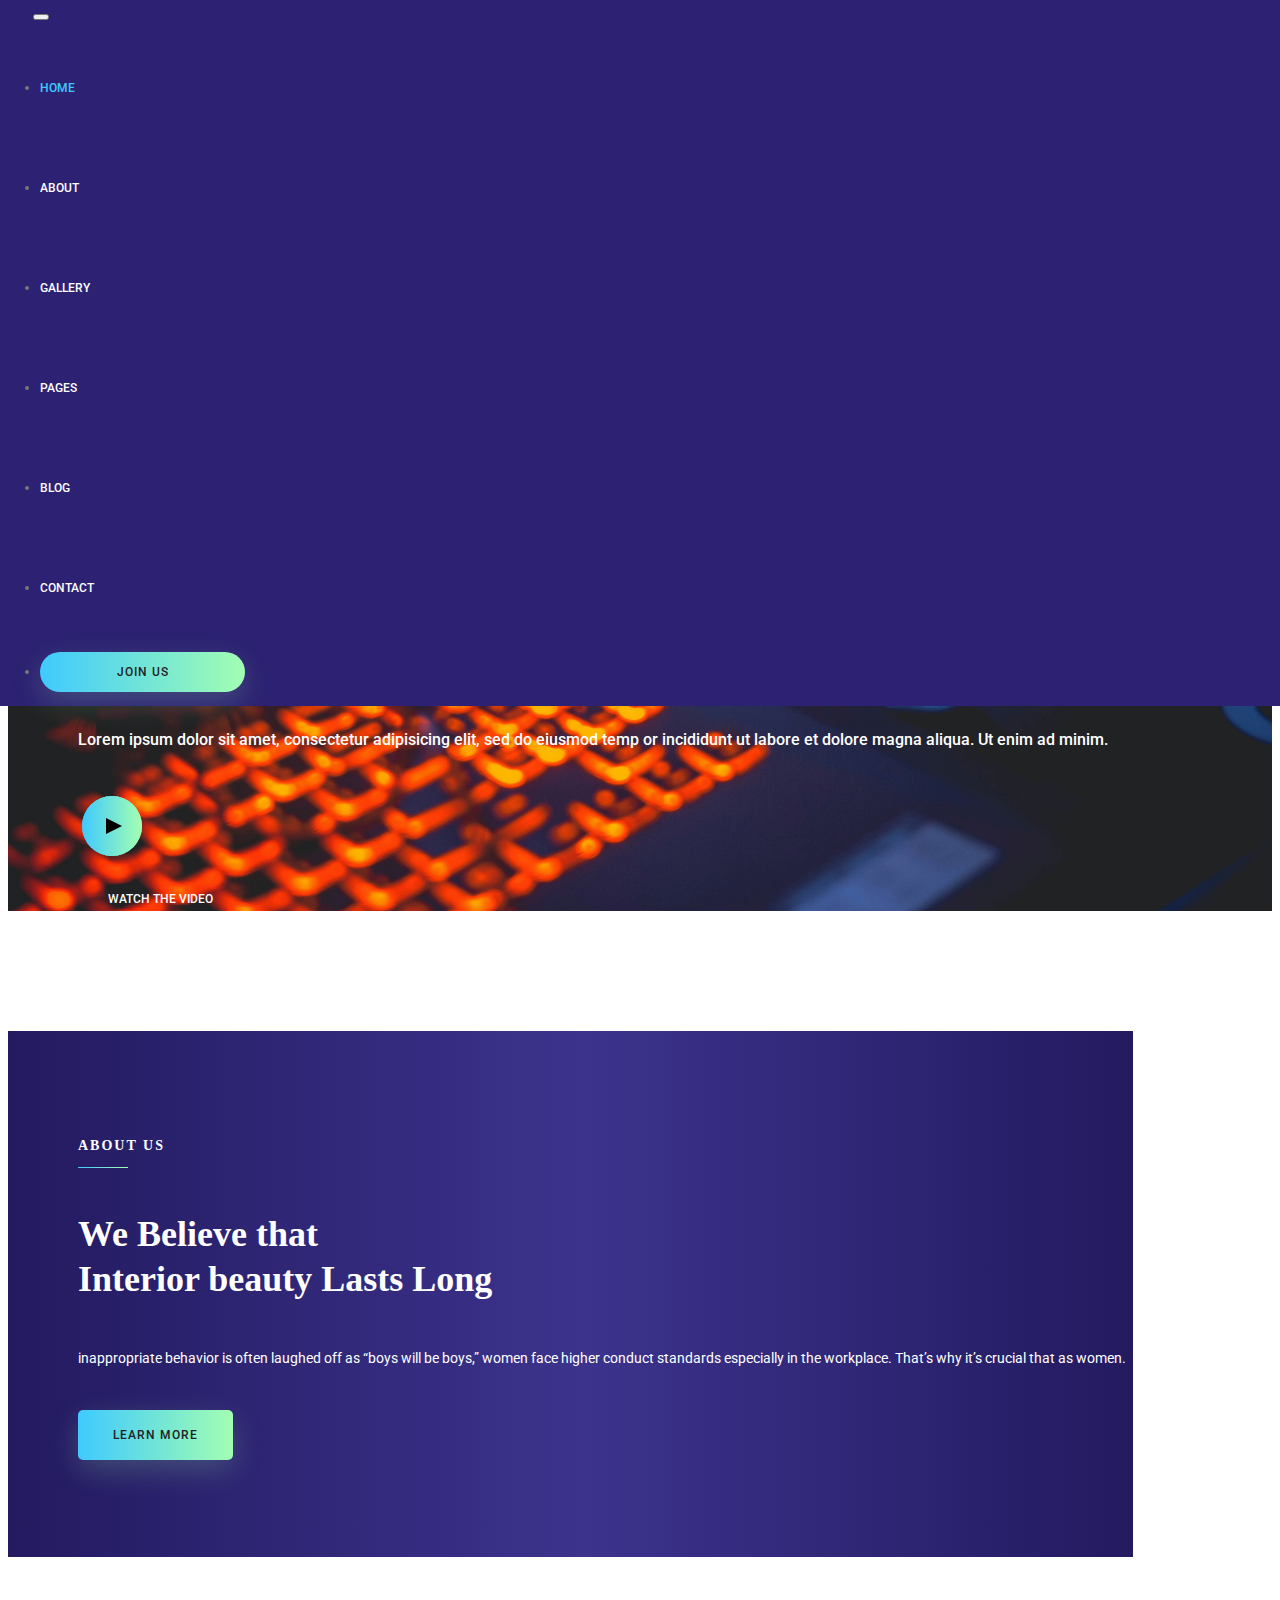
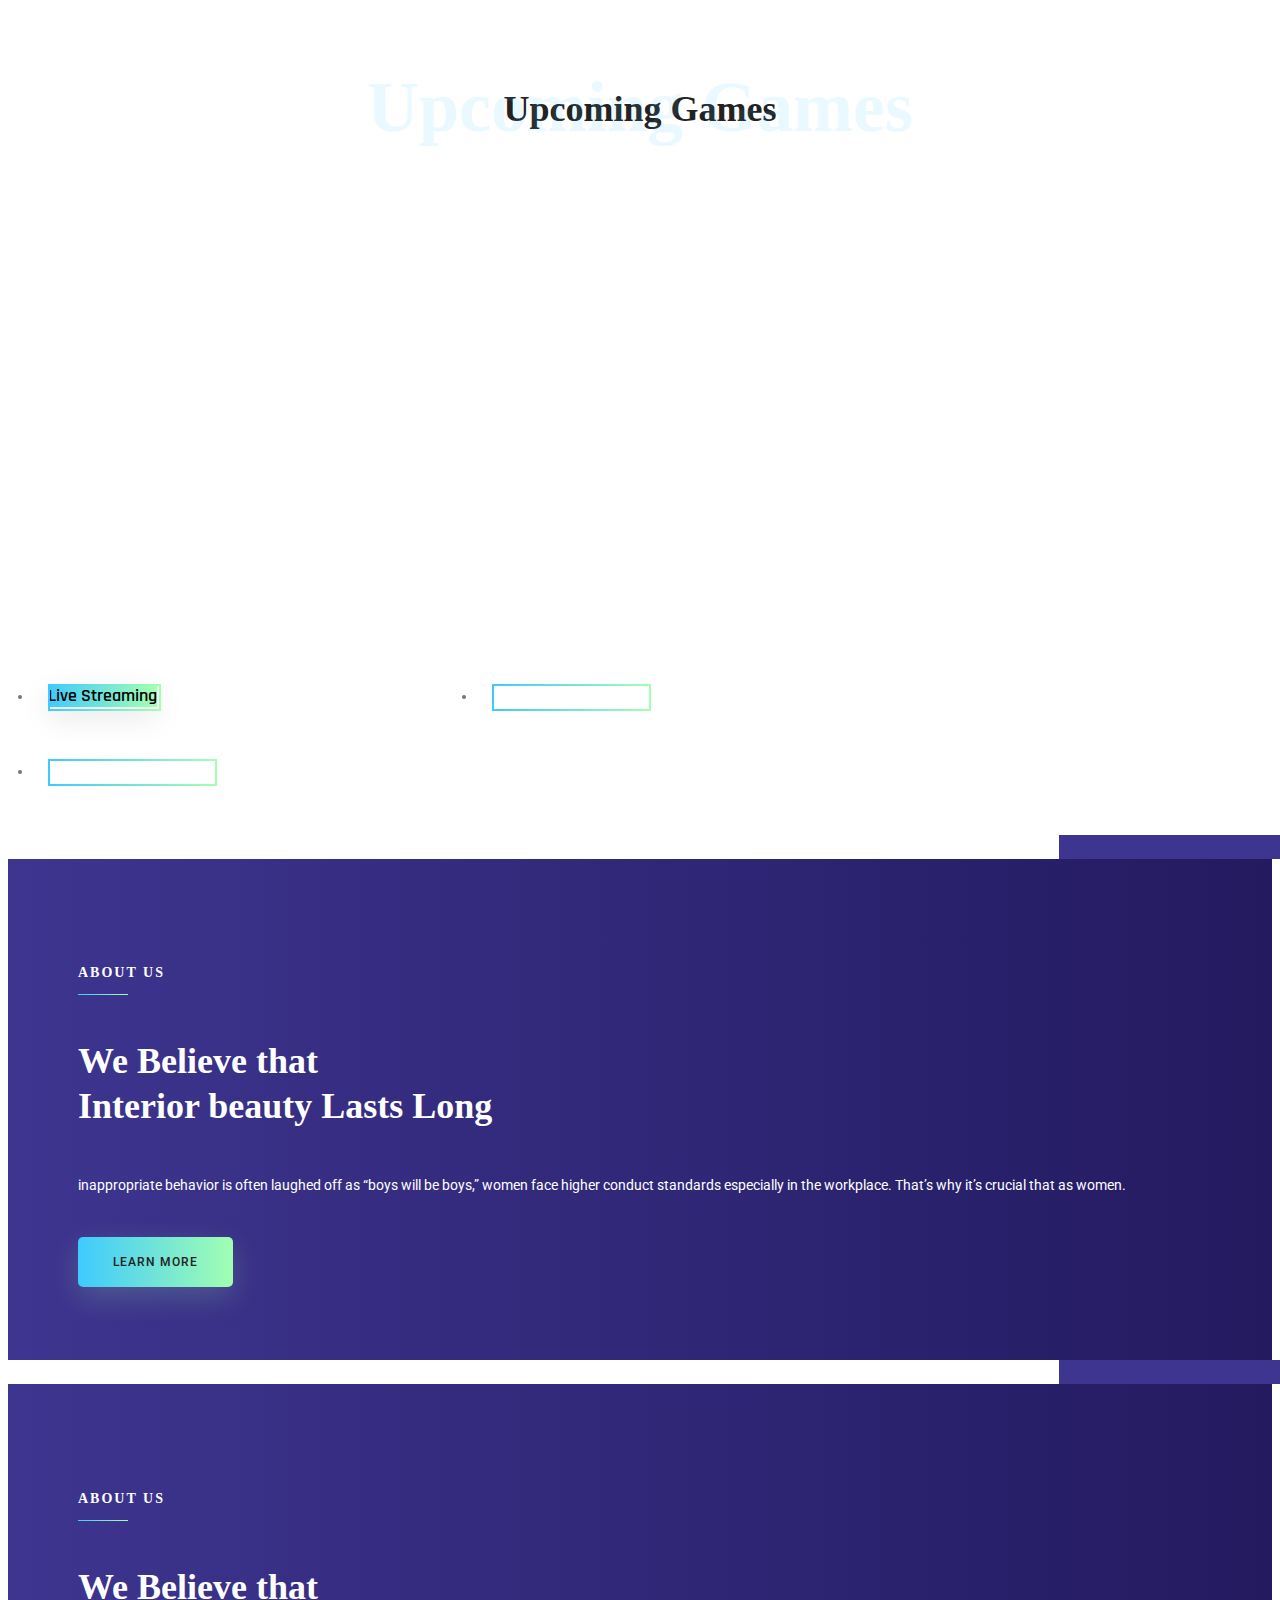
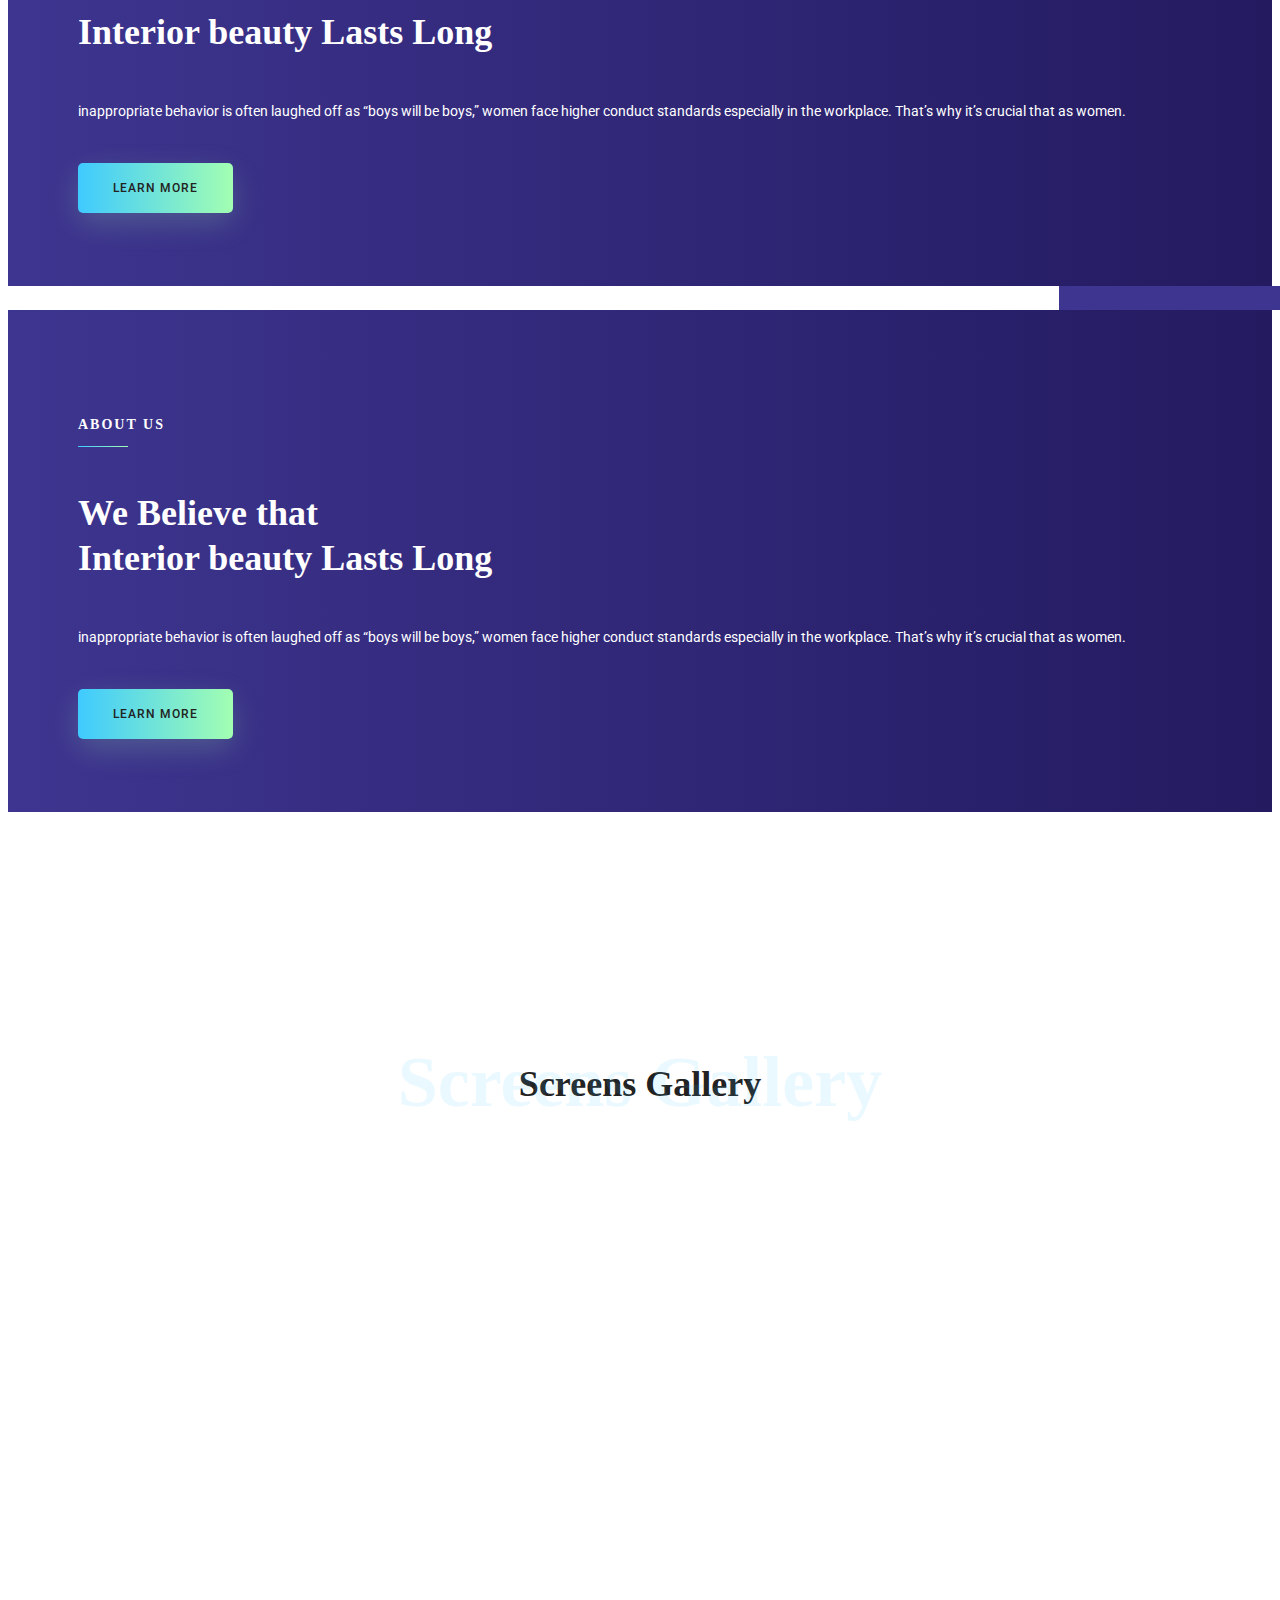
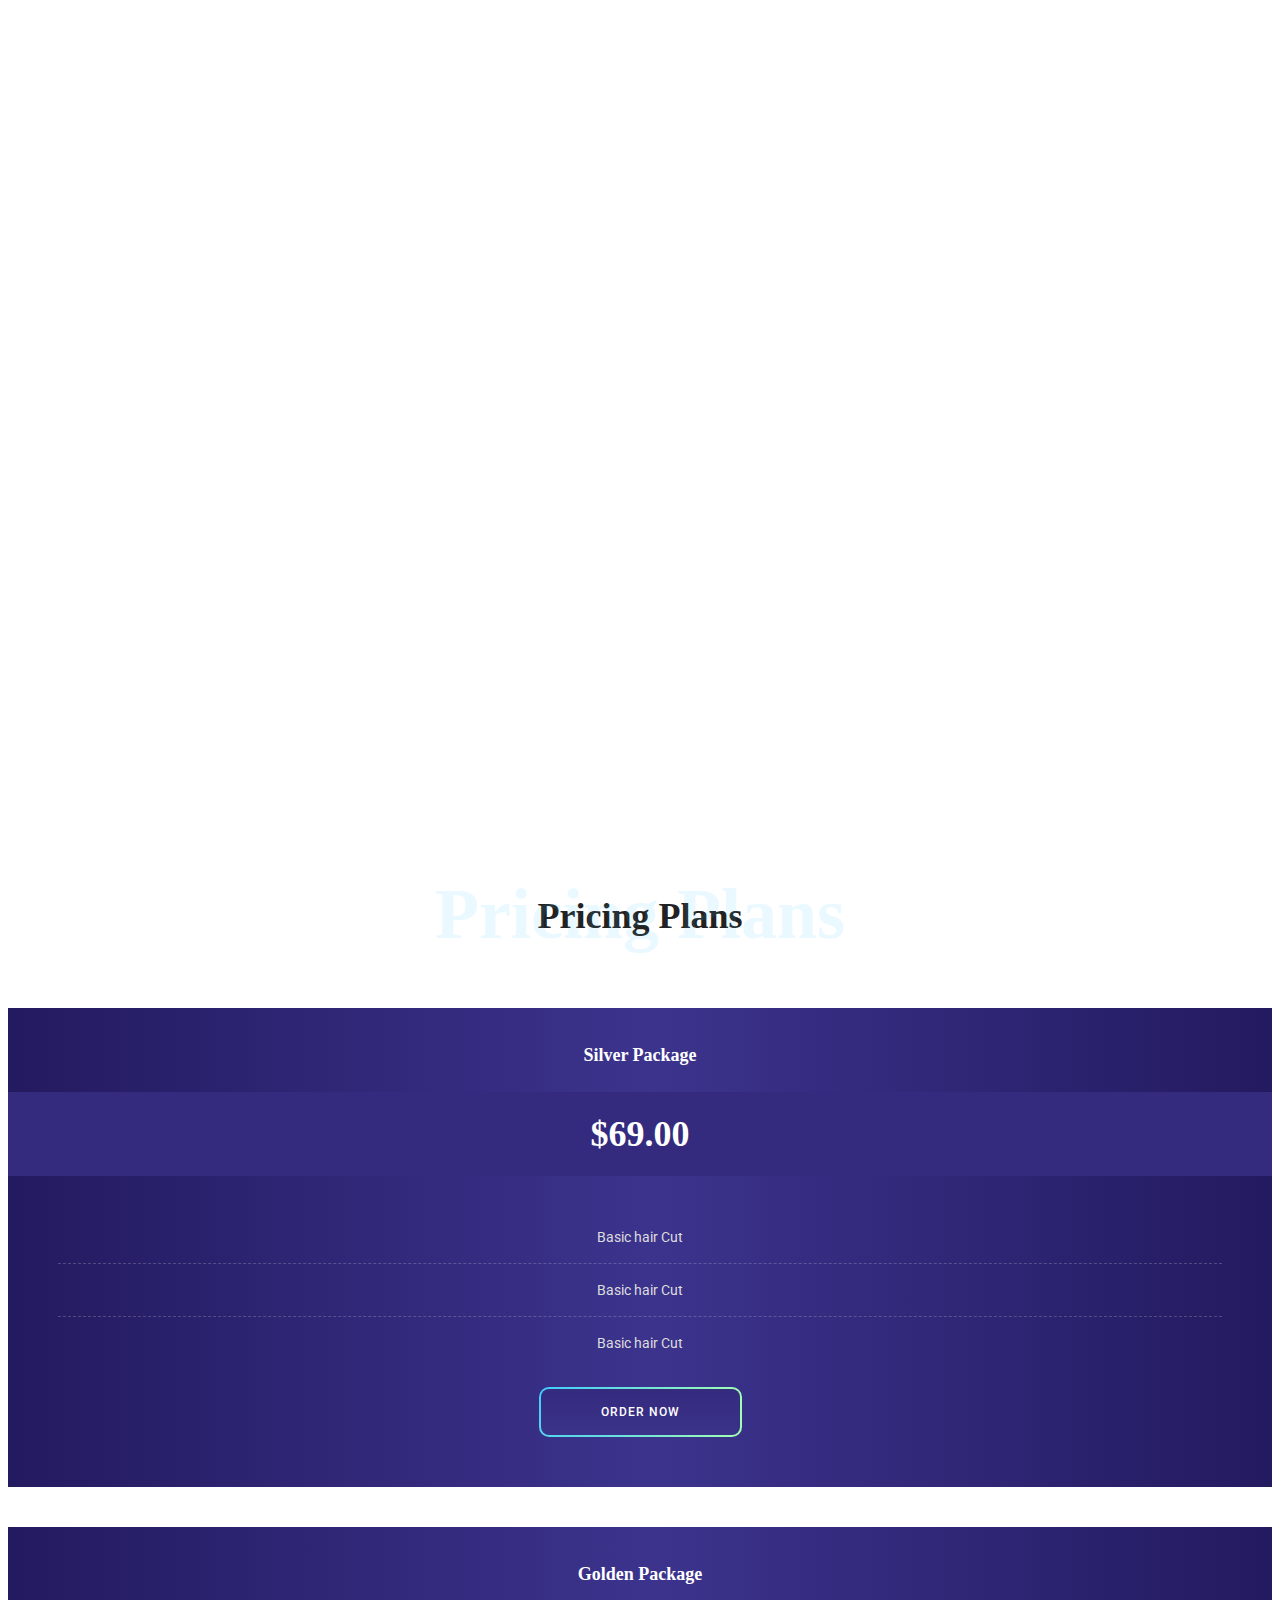
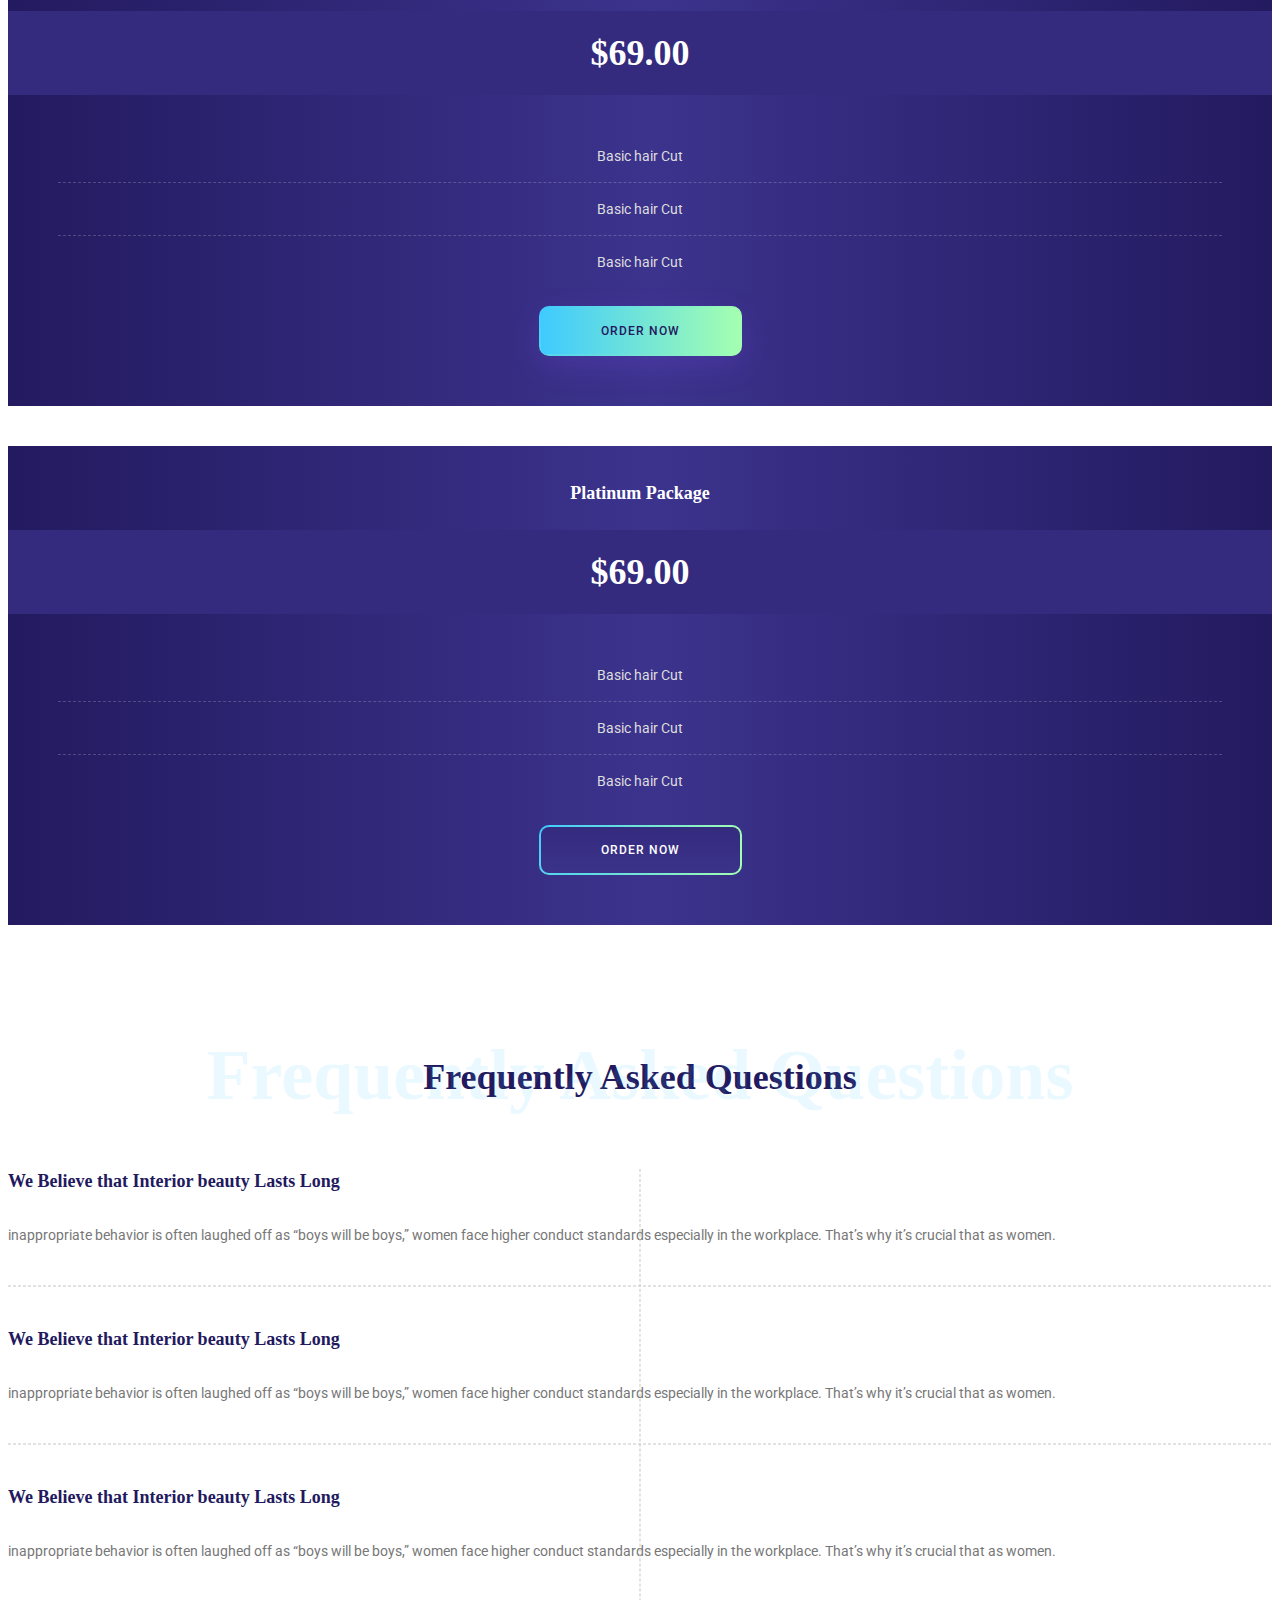
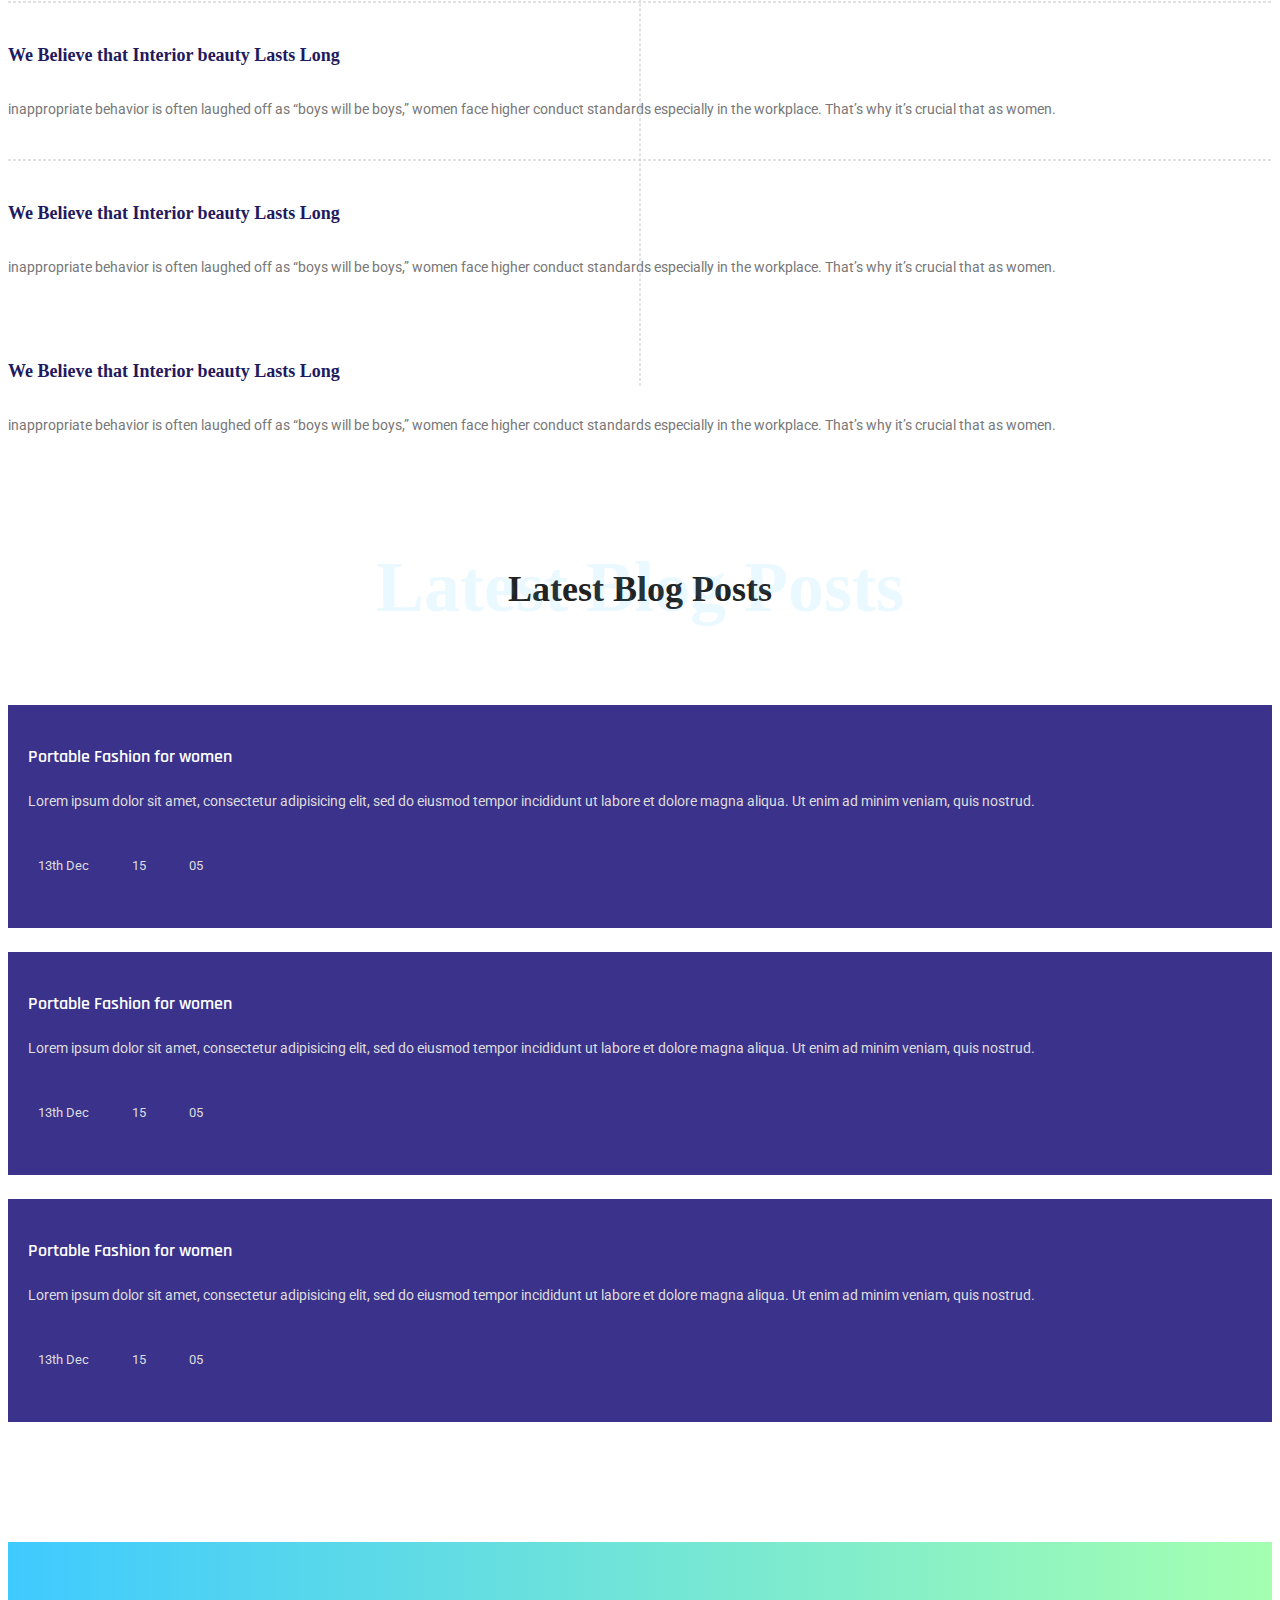
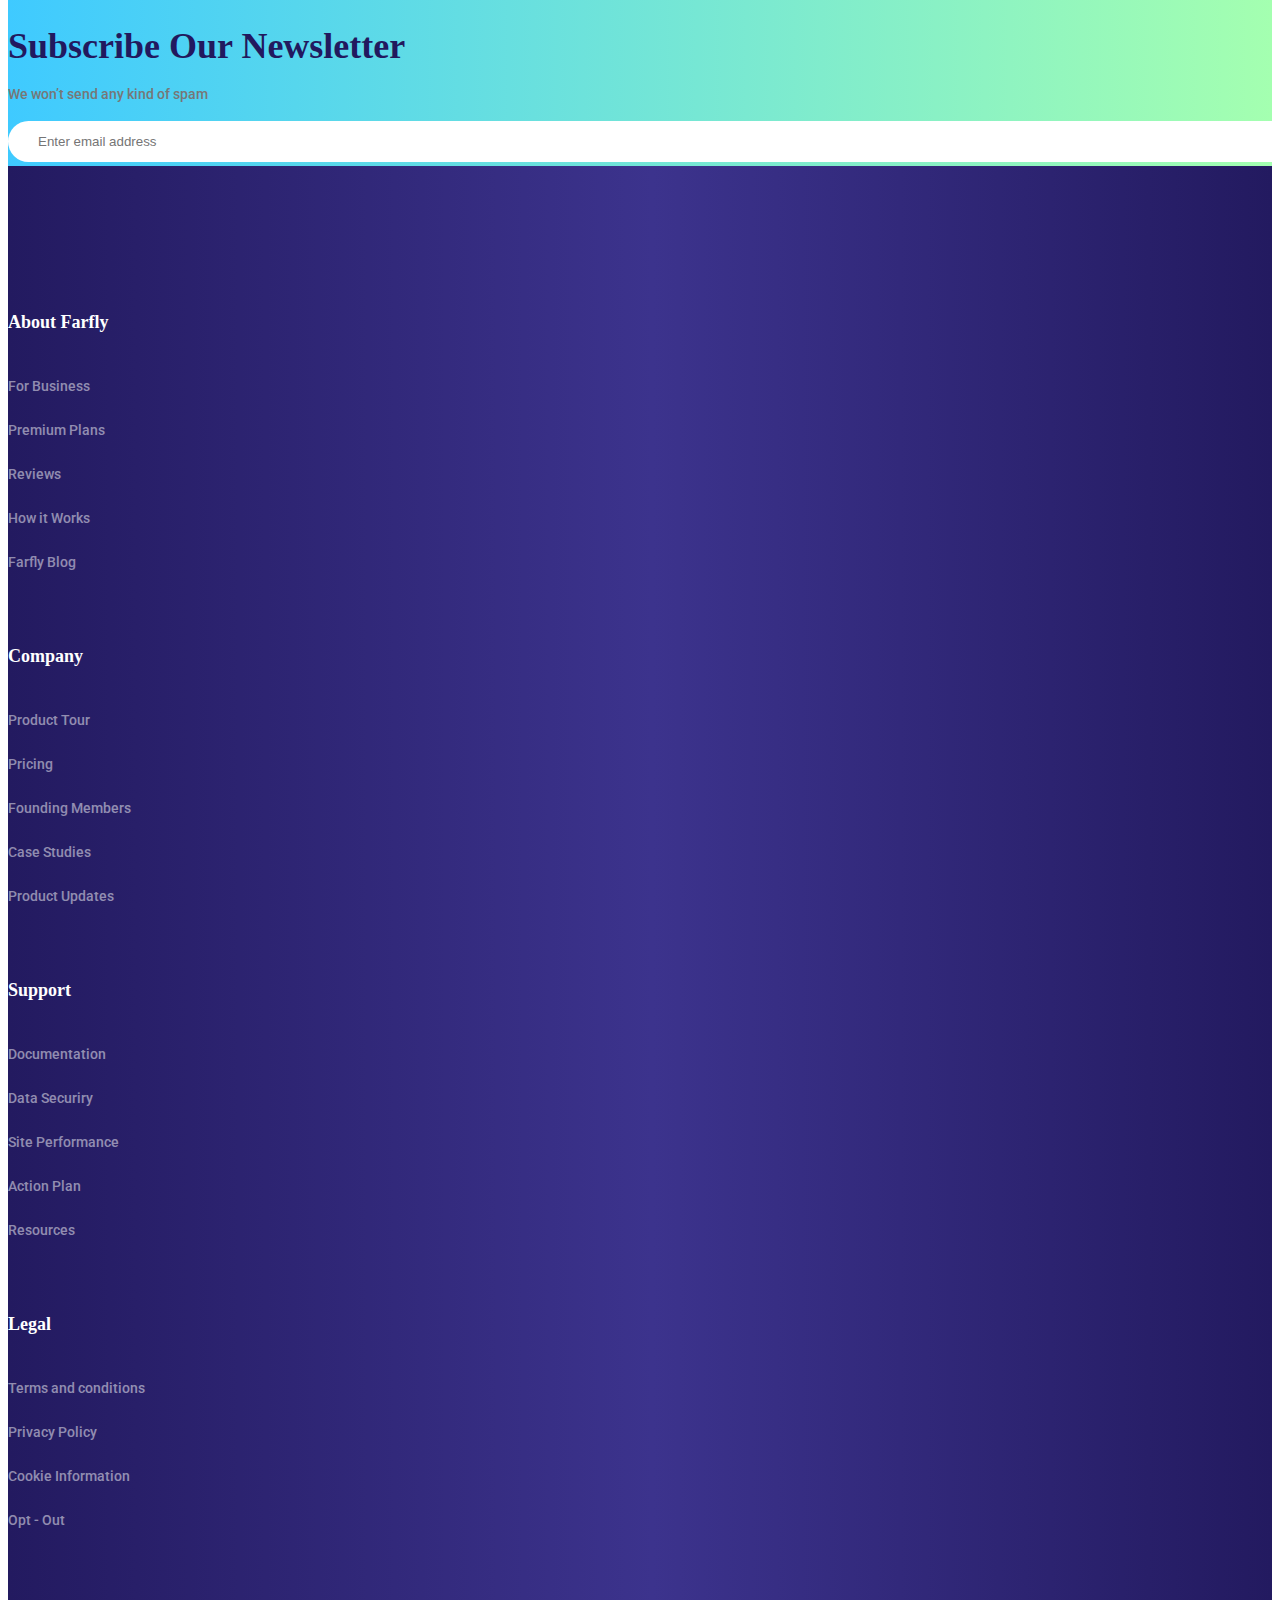
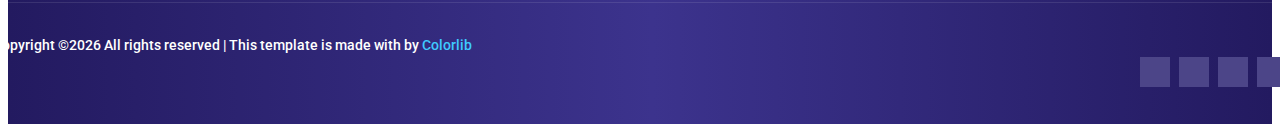
==== index.html @ 59297116 "Changes made" ====
<!doctype html>
<html lang="en">

<head>
	<!-- Required meta tags -->
	<meta charset="utf-8">
	<meta name="viewport" content="width=device-width, initial-scale=1, shrink-to-fit=no">
	<link rel="icon" href="img/favicon.png" type="image/png">
	<title>Comodo Games</title>
	<!-- Bootstrap CSS -->
	<link rel="stylesheet" href="css/bootstrap.css">
	<link rel="stylesheet" href="vendors/linericon/style.css">
	<link rel="stylesheet" href="css/font-awesome.min.css">
	<link rel="stylesheet" href="vendors/owl-carousel/owl.carousel.min.css">
	<link rel="stylesheet" href="css/magnific-popup.css">
	<link rel="stylesheet" href="vendors/nice-select/css/nice-select.css">
	<link rel="stylesheet" href="vendors/animate-css/animate.css">
	<link rel="stylesheet" href="vendors/flaticon/flaticon.css">
	<!-- main css -->
	<link rel="stylesheet" href="css/style.css">
</head>

<body>

	<!--================Header Menu Area =================-->
	<header class="header_area">
		<div class="main_menu">
			<nav class="navbar navbar-expand-lg navbar-light">
				<div class="container">
					<!-- Brand and toggle get grouped for better mobile display -->
					<a class="navbar-brand logo_h" href="index.html"><img src="img/logo.png" alt=""></a>
					<button class="navbar-toggler" type="button" data-toggle="collapse" data-target="#navbarSupportedContent"
					 aria-controls="navbarSupportedContent" aria-expanded="false" aria-label="Toggle navigation">
						<span class="icon-bar"></span>
						<span class="icon-bar"></span>
						<span class="icon-bar"></span>
					</button>
					<!-- Collect the nav links, forms, and other content for toggling -->
					<div class="collapse navbar-collapse offset" id="navbarSupportedContent">
						<ul class="nav navbar-nav menu_nav justify-content-center">
							<li class="nav-item active"><a class="nav-link" href="index.html">Home</a></li>
							<li class="nav-item"><a class="nav-link" href="about-us.html">About</a></li>
							<li class="nav-item"><a class="nav-link" href="gallery.html">Gallery</a>
							<li class="nav-item submenu dropdown">
								<a href="#" class="nav-link dropdown-toggle" data-toggle="dropdown" role="button" aria-haspopup="true"
								 aria-expanded="false">Pages</a>
								<ul class="dropdown-menu">
									<li class="nav-item"><a class="nav-link" href="price.html">Pricing</a>
									<li class="nav-item"><a class="nav-link" href="games.html">Games</a>
									<li class="nav-item"><a class="nav-link" href="elements.html">Elements</a>
								</ul>
							</li>
							<li class="nav-item submenu dropdown">
								<a href="#" class="nav-link dropdown-toggle" data-toggle="dropdown" role="button" aria-haspopup="true"
								 aria-expanded="false">Blog</a>
								<ul class="dropdown-menu">
									<li class="nav-item"><a class="nav-link" href="blog.html">Blog</a></li>
									<li class="nav-item"><a class="nav-link" href="single-blog.html">Blog Details</a></li>
								</ul>
							</li>
							<li class="nav-item"><a class="nav-link" href="contact.html">Contact</a></li>
						</ul>
						<ul class="nav navbar-nav navbar-right">
							<li class="nav-item"><a href="#" class="primary_btn">join us</a></li>
						</ul>
					</div>
				</div>
			</nav>
		</div>
	</header>
	<!--================Header Menu Area =================-->

	<!--================Home Banner Area =================-->
	<section class="home_banner_area">
		<div class="banner_inner">
			<div class="container">
				<div class="row">
					<div class="col-lg-6">
						<div class="home_left_img">
							<img class="img-fluid" src="img/banner/home-left.png" alt="">
						</div>
					</div>
					<div class="col-lg-6">
						<div class="banner_content">
							<h2>
								Ready to Accept a challenge ? <br>
								Gather your mates and beat your rivals <br>
								Ba kalikam
							</h2>
							<p>
								Lorem ipsum dolor sit amet, consectetur adipisicing elit, sed do eiusmod temp or incididunt ut labore et dolore
								magna aliqua. Ut enim ad minim.
							</p>
							<div class="d-flex align-items-center">
								<a id="play-home-video" class="video-play-button" href="https://www.youtube.com/watch?v=vParh5wE-tM">
									<span></span>
								</a>
								<div class="watch_video text-uppercase">
									watch the video
								</div>
							</div>
						</div>
					</div>
				</div>
			</div>
		</div>
	</section>
	<!--================End Home Banner Area =================-->

	<!--================Start About Us Area =================-->
	<section class="about_us_area section_gap_top">
		<div class="container">
			<div class="row about_content align-items-center">
				<div class="col-lg-6">
					<div class="section_content">
						<h6>About Us</h6>
						<h1>We Believe that <br>Interior beauty Lasts Long</h1>
						<p>inappropriate behavior is often laughed off as “boys will be boys,” women face higher conduct standards
							especially in the workplace. That’s why it’s crucial that as women.</p>
						<a class="primary_btn" href="#">Learn More</a>
					</div>
				</div>
				<div class="col-lg-6">
					<div class="about_us_image_box justify-content-center">
						<img class="img-fluid w-100" src="img/about_img.png" alt="">
					</div>
				</div>
			</div>
		</div>
	</section>
	<!--================End About Us Area =================-->

	<!--================First Upcoming Games Area =================-->
	<section class="upcoming_games_area">
		<div class="container">
			<div class="row">
				<div class="col-lg-12">
					<div class="main_title">
						<h2>Upcoming Games</h2>
						<h1>Upcoming Games</h1>
					</div>
				</div>
			</div>
			<div class="row text-center">
				<div class="col-lg-3 col-md-6 col-sm-6">
					<div class="new_games_item">
						<img src="img/b_map1.png" alt="">
						<div class="upcoming_title">
							<h3><a href="games.html">Best Ps4 Games</a></h3>
						</div>
					</div>
				</div>
				<div class="col-lg-3 col-md-6 col-sm-6">
					<div class="new_games_item">
						<img src="img/b_map2.png" alt="">
						<div class="upcoming_title">
							<h3><a href="games.html">World Dart 2019</a></h3>
						</div>
					</div>
				</div>
				<div class="col-lg-3 col-md-6 col-sm-6">
					<div class="new_games_item">
						<img src="img/b_map3.png" alt="">
						<div class="upcoming_title">
							<h3><a href="games.html">New XBox Games</a></h3>
						</div>
					</div>
				</div>
				<div class="col-lg-3 col-md-6 col-sm-6">
					<div class="new_games_item">
						<img src="img/b_map4.png" alt="">
						<div class="upcoming_title">
							<h3><a href="games.html">Amarican Football</a></h3>
						</div>
					</div>
				</div>
			</div>
		</div>
	</section>
	<!--================End Upcoming Games Area =================-->

	<!--================Start Recent Update Area =================-->
	<section class="recent_update_area section_gap">
		<div class="container">
			<div class="recent_update_inner">
				<ul class="nav nav-tabs" id="myTab" role="tablist">
					<li class="nav-item">
						<a class="nav-link active" id="home-tab" data-toggle="tab" href="#home" role="tab" aria-controls="home" aria-selected="true">
							Live Streaming
						</a>
					</li>
					<li class="nav-item">
						<a class="nav-link" id="profile-tab" data-toggle="tab" href="#profile" role="tab" aria-controls="profile"
						 aria-selected="false">
							Upcoming Challanges
						</a>
					</li>
					<li class="nav-item">
						<a class="nav-link" id="contact-tab" data-toggle="tab" href="#contact" role="tab" aria-controls="contact"
						 aria-selected="false">
							Recent Famous Games
						</a>
					</li>
				</ul>
				<div class="tab-content" id="myTabContent">
					<div class="tab-pane fade" id="home" role="tabpanel" aria-labelledby="home-tab">
						<div class="row recent_update_text">
							<div class="col-lg-6">
								<div class="chart_img">
									<img class="img-fluid" src="img/recent_up.png" alt="">
								</div>
							</div>
							<div class="col-lg-6">
								<div class="section_content">
									<h6>About Us</h6>
									<h1>We Believe that <br>Interior beauty Lasts Long</h1>
									<p>inappropriate behavior is often laughed off as “boys will be boys,” women face higher conduct standards
										especially in the workplace. That’s why it’s crucial that as women.</p>
									<a class="primary_btn" href="#">Learn More</a>
								</div>
							</div>
						</div>
					</div>
					<div class="tab-pane fade" id="profile" role="tabpanel" aria-labelledby="profile-tab">
						<div class="row recent_update_text">
							<div class="col-lg-6">
								<div class="chart_img">
									<img class="img-fluid" src="img/recent_up.png" alt="">
								</div>
							</div>
							<div class="col-lg-6">
								<div class="section_content">
									<h6>About Us</h6>
									<h1>We Believe that <br>Interior beauty Lasts Long</h1>
									<p>inappropriate behavior is often laughed off as “boys will be boys,” women face higher conduct standards
										especially in the workplace. That’s why it’s crucial that as women.</p>
									<a class="primary_btn" href="#">Learn More</a>
								</div>
							</div>
						</div>
					</div>
					<div class="tab-pane fade show active" id="contact" role="tabpanel" aria-labelledby="contact-tab">
						<div class="row recent_update_text">
							<div class="col-lg-6">
								<div class="chart_img">
									<img class="img-fluid" src="img/recent_up.png" alt="">
								</div>
							</div>
							<div class="col-lg-6">
								<div class="section_content">
									<h6>About Us</h6>
									<h1>We Believe that <br>Interior beauty Lasts Long</h1>
									<p>inappropriate behavior is often laughed off as “boys will be boys,” women face higher conduct standards
										especially in the workplace. That’s why it’s crucial that as women.</p>
									<a class="primary_btn" href="#">Learn More</a>
								</div>
							</div>
						</div>
					</div>
				</div>
			</div>
		</div>
	</section>
	<!--================End Recent Update Area =================-->


	<!--================ Start Gallery Area =================-->
	<section class="gallery_area">
		<div class="container">
			<div class="row">
				<div class="col-lg-12">
					<div class="main_title">
						<h2>Screens Gallery</h2>
						<h1>Screens Gallery</h1>
					</div>
				</div>
			</div>
			<div class="row">
				<div class="col-lg-8">
					<div class="row">
						<div class="col-lg-6 col-md-6 col-sm-6">
							<div class="single-gallery">
								<div class="overlay"></div>
								<img class="img-fluid w-100" src="img/gallery_img1.png" alt="">
								<div class="content">
									<a class="pop-up-image" href="img/gallery_img1.png">
										<i class="lnr lnr-eye"></i>
									</a>
								</div>
							</div>
						</div>
						<div class="col-lg-6 col-md-6 col-sm-6">
							<div class="single-gallery">
								<div class="overlay"></div>
								<img class="img-fluid w-100" src="img/gallery_img2.png" alt="">
								<div class="content">
									<a class="pop-up-image" href="img/gallery_img2.png">
										<i class="lnr lnr-eye"></i>
									</a>
								</div>
							</div>
						</div>
						<div class="col-lg-12">
							<div class="single-gallery">
								<div class="overlay"></div>
								<img class="img-fluid w-100" src="img/gallery_img3.png" alt="">
								<div class="content">
									<a class="pop-up-image" href="img/gallery_img3.png">
										<i class="lnr lnr-eye"></i>
									</a>
								</div>
							</div>
						</div>
					</div>
				</div>
				<div class="col-lg-4 hidden-md hidden-sm">
					<div class="single-gallery">
						<div class="overlay"></div>
						<img class="img-fluid w-100" src="img/gallery_img4.png" alt="">
						<div class="content">
							<a class="pop-up-image" href="img/gallery_img4.png">
								<i class="lnr lnr-eye"></i>
							</a>
						</div>
					</div>
				</div>
			</div>
		</div>
	</section>
	<!--================ End Gallery Area =================-->


	<!--========== Start Testimonials Area ==================-->
	<section class="testimonials_area section_gap">
		<div class="container">
			<div class="testi_slider owl-carousel">
				<div class="testi_item">
					<img src="img/quote.png" alt="">
					<h4>Fanny Spencer</h4>
					<ul class="list">
						<li><a href="#"><i class="fa fa-star"></i></a></li>
						<li><a href="#"><i class="fa fa-star"></i></a></li>
						<li><a href="#"><i class="fa fa-star"></i></a></li>
						<li><a href="#"><i class="fa fa-star"></i></a></li>
						<li><a href="#"><i class="fa fa-star"></i></a></li>
					</ul>
					<div class="wow fadeIn" data-wow-duration="1s">
						<p>
							As conscious traveling Paup ers we must always be oncerned about our dear Mother Earth. If you think about it,
							you travel
							across her face <br> and She is the host to your journey.
						</p>
					</div>
				</div>
				<div class="testi_item">
					<img src="img/quote.png" alt="">
					<h4>Fanny Spencer</h4>
					<ul class="list">
						<li><a href="#"><i class="fa fa-star"></i></a></li>
						<li><a href="#"><i class="fa fa-star"></i></a></li>
						<li><a href="#"><i class="fa fa-star"></i></a></li>
						<li><a href="#"><i class="fa fa-star"></i></a></li>
						<li><a href="#"><i class="fa fa-star"></i></a></li>
					</ul>
					<div class="wow fadeIn" data-wow-duration="1s">
						<p>
							As conscious traveling Paup ers we must always be oncerned about our dear Mother Earth. If you think about it,
							you travel
							across her face <br> and She is the host to your journey.
						</p>
					</div>
				</div>
				<div class="testi_item">
					<img src="img/quote.png" alt="">
					<h4>Fanny Spencer</h4>
					<ul class="list">
						<li><a href="#"><i class="fa fa-star"></i></a></li>
						<li><a href="#"><i class="fa fa-star"></i></a></li>
						<li><a href="#"><i class="fa fa-star"></i></a></li>
						<li><a href="#"><i class="fa fa-star"></i></a></li>
						<li><a href="#"><i class="fa fa-star"></i></a></li>
					</ul>
					<div class="wow fadeIn" data-wow-duration="1s">
						<p>
							As conscious traveling Paup ers we must always be oncerned about our dear Mother Earth. If you think about it,
							you travel
							across her face <br> and She is the host to your journey.
						</p>
					</div>
				</div>
			</div>
		</div>
	</section>
	<!--================ End Testimonials Area ================-->


	<!--================ Start Pricing Plans Area ================-->
	<section class="pricing_area section_gap">
		<div class="container">
			<div class="row">
				<div class="col-lg-12">
					<div class="main_title">
						<h2>Pricing Plans</h2>
						<h1>Pricing Plans</h1>
					</div>
				</div>
			</div>
			<div class="row">
				<div class="col-lg-4 col-md-6">
					<div class="pricing_item">
						<h3 class="p_title">Silver Package</h3>
						<h1 class="p_price">$69.00</h1>
						<div class="p_list">
							<ul>
								<li>Basic hair Cut</li>
								<li>Basic hair Cut</li>
								<li>Basic hair Cut</li>
							</ul>
						</div>
						<div class="p_btn">
							<a class="gradient_btn" href="#"><span>Order Now</span></a>
						</div>
					</div>
				</div>
				<div class="col-lg-4 col-md-6">
					<div class="pricing_item active">
						<h3 class="p_title">Golden Package</h3>
						<h1 class="p_price">$69.00</h1>
						<div class="p_list">
							<ul>
								<li>Basic hair Cut</li>
								<li>Basic hair Cut</li>
								<li>Basic hair Cut</li>
							</ul>
						</div>
						<div class="p_btn">
							<a class="gradient_btn" href="#"><span>Order Now</span></a>
						</div>
					</div>
				</div>
				<div class="col-lg-4 hidden-md">
					<div class="pricing_item">
						<h3 class="p_title">Platinum Package</h3>
						<h1 class="p_price">$69.00</h1>
						<div class="p_list">
							<ul>
								<li>Basic hair Cut</li>
								<li>Basic hair Cut</li>
								<li>Basic hair Cut</li>
							</ul>
						</div>
						<div class="p_btn">
							<a class="gradient_btn" href="#"><span>Order Now</span></a>
						</div>
					</div>
				</div>
			</div>
		</div>
	</section>
	<!--================ End Pricing Plans Area ================-->


	<!--================ Start Frequently Asked Questions Area ================-->
	<section class="frequently_area">
		<div class="container">
			<div class="row">
				<div class="col-lg-12">
					<div class="main_title">
						<h2>Frequently Asked Questions</h2>
						<h1>Frequently Asked Questions</h1>
					</div>
				</div>
			</div>
			<div class="row frequent_inner">
				<div class="col-lg-5 col-md-5">
					<div class="frequent_item">
						<h3>We Believe that Interior beauty Lasts Long</h3>
						<p>inappropriate behavior is often laughed off as “boys will be boys,” women face higher conduct standards
							especially in the workplace. That’s why it’s crucial that as women.</p>
					</div>
				</div>
				<div class="offset-lg-2 col-lg-5 offset-md-2 col-md-5">
					<div class="frequent_item">
						<h3>We Believe that Interior beauty Lasts Long</h3>
						<p>inappropriate behavior is often laughed off as “boys will be boys,” women face higher conduct standards
							especially in the workplace. That’s why it’s crucial that as women.</p>
					</div>
				</div>
				<div class="col-lg-5 col-md-5">
					<div class="frequent_item">
						<h3>We Believe that Interior beauty Lasts Long</h3>
						<p>inappropriate behavior is often laughed off as “boys will be boys,” women face higher conduct standards
							especially in the workplace. That’s why it’s crucial that as women.</p>
					</div>
				</div>
				<div class="offset-lg-2 col-lg-5 offset-md-2 col-md-5">
					<div class="frequent_item">
						<h3>We Believe that Interior beauty Lasts Long</h3>
						<p>inappropriate behavior is often laughed off as “boys will be boys,” women face higher conduct standards
							especially in the workplace. That’s why it’s crucial that as women.</p>
					</div>
				</div>
				<div class="col-lg-5 col-md-5">
					<div class="frequent_item last-child">
						<h3>We Believe that Interior beauty Lasts Long</h3>
						<p>inappropriate behavior is often laughed off as “boys will be boys,” women face higher conduct standards
							especially in the workplace. That’s why it’s crucial that as women.</p>
					</div>
				</div>
				<div class="offset-lg-2 col-lg-5 offset-md-2 col-md-5">
					<div class="frequent_item last-child">
						<h3>We Believe that Interior beauty Lasts Long</h3>
						<p>inappropriate behavior is often laughed off as “boys will be boys,” women face higher conduct standards
							especially in the workplace. That’s why it’s crucial that as women.</p>
					</div>
				</div>
			</div>
		</div>
	</section>
	<!--================ End Frequently Asked Questions Area ================-->

	<!--================ Start Blog Area ================-->
	<section class="blog_area">
		<div class="container">
			<div class="row">
				<div class="col-lg-12">
					<div class="main_title">
						<h2>Latest Blog Posts</h2>
						<h1>Latest Blog Posts</h1>
					</div>
				</div>
			</div>
			<div class="row">
				<div class="col-lg-4 col-md-6">
					<div class="blog_items">
						<div class="blog_img_box">
							<img class="img-fluid" src="img/blog_img1.png" alt="">
						</div>
						<div class="blog_content">
							<a class="title" href="blog.html">Portable Fashion for women</a>
							<p>Lorem ipsum dolor sit amet, consectetur adipisicing elit, sed do eiusmod tempor incididunt ut labore et
								dolore magna aliqua. Ut enim ad minim veniam, quis nostrud.</p>
							<div class="date">
								<a href="#"><i class="fa fa-calendar" aria-hidden="true"></i>13th Dec </a>
								<a href="#"><i class="fa fa-heart" aria-hidden="true"></i> 15</a>
								<a href="#"><i class="fa fa-comments-o" aria-hidden="true"></i> 05</a>
							</div>
						</div>
					</div>
				</div>
				<div class="col-lg-4 col-md-6">
					<div class="blog_items">
						<div class="blog_img_box">
							<img class="img-fluid" src="img/blog_img2.png" alt="">
						</div>
						<div class="blog_content">
							<a class="title" href="blog.html">Portable Fashion for women</a>
							<p>Lorem ipsum dolor sit amet, consectetur adipisicing elit, sed do eiusmod tempor incididunt ut labore et
								dolore magna aliqua. Ut enim ad minim veniam, quis nostrud.</p>
							<div class="date">
								<a href="#"><i class="fa fa-calendar" aria-hidden="true"></i>13th Dec </a>
								<a href="#"><i class="fa fa-heart" aria-hidden="true"></i> 15</a>
								<a href="#"><i class="fa fa-comments-o" aria-hidden="true"></i> 05</a>
							</div>
						</div>
					</div>
				</div>
				<div class="col-lg-4 hidden-md">
					<div class="blog_items">
						<div class="blog_img_box">
							<img class="img-fluid" src="img/blog_img3.png" alt="">
						</div>
						<div class="blog_content">
							<a class="title" href="blog.html">Portable Fashion for women</a>
							<p>Lorem ipsum dolor sit amet, consectetur adipisicing elit, sed do eiusmod tempor incididunt ut labore et
								dolore magna aliqua. Ut enim ad minim veniam, quis nostrud.</p>
							<div class="date">
								<a href="#"><i class="fa fa-calendar" aria-hidden="true"></i>13th Dec </a>
								<a href="#"><i class="fa fa-heart" aria-hidden="true"></i> 15</a>
								<a href="#"><i class="fa fa-comments-o" aria-hidden="true"></i> 05</a>
							</div>
						</div>
					</div>
				</div>
			</div>
		</div>
	</section>
	<!--================ End Blog Area ================-->

	<!--================ Start Newsletter Area ================-->
	<section class="newsletter_area">
		<div class="container">
			<div class="row">
				<div class="col-lg-6 col-md-6 col-sm-12">
					<div class="newsletter_inner">
						<h1>Subscribe Our Newsletter</h1>
						<p>We won’t send any kind of spam</p>
					</div>
				</div>
				<div class="col-lg-6 col-md-6 col-sm-12">
					<aside class="newsletter_widget">
						<div id="mc_embed_signup">
							<form target="_blank" action="https://spondonit.us12.list-manage.com/subscribe/post?u=1462626880ade1ac87bd9c93a&amp;id=92a4423d01"
							 method="get" class="subscribe_form relative">
								<div class="input-group d-flex flex-row">
									<input name="EMAIL" placeholder="Enter email address" onfocus="this.placeholder = ''" onblur="this.placeholder = 'Your email address'"
									 required="" type="email">
									<button class="btn primary_btn">Subscribe</button>
								</div>
							</form>
						</div>
					</aside>
				</div>
			</div>
		</div>
	</section>
	<!--================ End Newsletter Area ================-->

	<!--================Footer Area =================-->
	<footer class="footer_area section_gap_top">
		<div class="container">
			<div class="row footer_inner">
				<div class="col-lg-3 col-sm-6">
					<aside class="f_widget ab_widget">
						<div class="f_title">
							<h4>About Farfly</h4>
						</div>
						<ul>
							<li><a href="#"></a>For Business</a></li><a href="#">
								<li><a href="#"></a>Premium Plans
							</a></li>
							<li><a href="#"></a>Reviews</a></li>
							<li><a href="#"></a>How it Works</a></li>
							<li><a href="#"></a>Farfly Blog</a></li>
						</ul>
					</aside>
				</div>
				<div class="col-lg-3 col-sm-6">
					<aside class="f_widget ab_widget">
						<div class="f_title">
							<h4>Company</h4>
						</div>
						<ul>
							<li><a href="#"></a>Product Tour</a></li><a href="#">
								<li><a href="#"></a>Pricing
							</a></li>
							<li><a href="#"></a>Founding Members</a></li>
							<li><a href="#"></a>Case Studies</a></li>
							<li><a href="#"></a>Product Updates</a></li>
						</ul>
					</aside>
				</div>
				<div class="col-lg-3 col-sm-6">
					<aside class="f_widget ab_widget">
						<div class="f_title">
							<h4>Support</h4>
						</div>
						<ul>
							<li><a href="#"></a>Documentation</a></li><a href="#">
								<li><a href="#"></a>Data Securiry
							</a></li>
							<li><a href="#"></a>Site Performance</a></li>
							<li><a href="#"></a>Action Plan</a></li>
							<li><a href="#"></a>Resources</a></li>
						</ul>
					</aside>
				</div>
				<div class="col-lg-3 col-sm-6">
					<aside class="f_widget ab_widget">
						<div class="f_title">
							<h4>Legal</h4>
						</div>
						<ul>
							<li><a href="#"></a>Terms and conditions</a></li><a href="#">
								<li><a href="#"></a>Privacy Policy
							</a></li>
							<li><a href="#"></a>Cookie Information</a></li>
							<li><a href="#"></a>Opt - Out</a></li>
						</ul>
					</aside>
				</div>
			</div>
			<div class="row single-footer-widget">
				<div class="col-lg-6 col-md-6 col-sm-12">
					<div class="copy_right_text">
						<p><!-- Link back to Colorlib can't be removed. Template is licensed under CC BY 3.0. -->
Copyright &copy;<script>document.write(new Date().getFullYear());</script> All rights reserved | This template is made with <i class="fa fa-heart-o" aria-hidden="true"></i> by <a href="https://colorlib.com" target="_blank">Colorlib</a>
<!-- Link back to Colorlib can't be removed. Template is licensed under CC BY 3.0. --></p>
					</div>
				</div>
				<div class="col-lg-6 col-md-6 col-sm-12">
					<div class="social_widget">
						<a href="#"><i class="fa fa-facebook"></i></a>
						<a href="#"><i class="fa fa-twitter"></i></a>
						<a href="#"><i class="fa fa-dribbble"></i></a>
						<a href="#"><i class="fa fa-behance"></i></a>
					</div>
				</div>
			</div>
		</div>
	</footer>
	<!--================End Footer Area =================-->

	<!-- Optional JavaScript -->
	<!-- jQuery first, then Popper.js, then Bootstrap JS -->
	<script src="js/jquery-3.2.1.min.js"></script>
	<script src="js/popper.js"></script>
	<script src="js/bootstrap.min.js"></script>
	<script src="js/stellar.js"></script>
	<script src="js/jquery.magnific-popup.min.js"></script>
	<script src="vendors/nice-select/js/jquery.nice-select.min.js"></script>
	<script src="vendors/isotope/imagesloaded.pkgd.min.js"></script>
	<script src="vendors/isotope/isotope-min.js"></script>
	<script src="vendors/owl-carousel/owl.carousel.min.js"></script>
	<script src="js/jquery.ajaxchimp.min.js"></script>
	<script src="vendors/counter-up/jquery.waypoints.min.js"></script>
	<script src="vendors/counter-up/jquery.counterup.min.js"></script>
	<script src="js/mail-script.js"></script>
	<!--gmaps Js-->
	<script src="https://maps.googleapis.com/maps/api/js?key=AIzaSyCjCGmQ0Uq4exrzdcL6rvxywDDOvfAu6eE"></script>
	<script src="js/gmaps.min.js"></script>
	<script src="js/theme.js"></script>
</body>

</html>
---- css/style.css ----
/*----------------------------------------------------
@File: Default Styles
@Author: SPONDON IT

This file contains the styling for the actual theme, this
is the file you need to edit to change the look of the
theme.
---------------------------------------------------- */
/*=====================================================================
@Template Name: HostHub Construction 
@Developed By: Naim Lasker
Author E-mail: naimlasker@gmail.com

=====================================================================*/
/*----------------------------------------------------*/
/*font Variables*/
/*Color Variables*/
/*=================== fonts ====================*/
@import url("https://fonts.googleapis.com/css?family=Rajdhani:600,700|Roboto:400,500,500i");
/*---------------------------------------------------- */
/*----------------------------------------------------*/
/* Medium Layout: 1280px */
/* Tablet Layout: 768px */
/* Mobile Layout: 320px */
/* Wide Mobile Layout: 480px */
/*---------------------------------------------------- */
/*----------------------------------------------------*/
body {
  line-height: 24px;
  font-size: 14px;
  font-family: "Roboto", sans-serif;
  font-weight: 500;
  color: #777777; }

h1,
h2,
h3,
h4,
h5,
h6 {
  font-family: 'Times New Roman', Times, serif;
  font-size: 40;
   }

.list {
  list-style: none;
  margin: 0px;
  padding: 0px; }

a {
  text-decoration: none;
  transition: all 0.3s ease-in-out; }
  a:hover, a:focus {
    text-decoration: none;
    outline: none; }

button:focus {
  outline: none;
  box-shadow: none; }

.mt-25 {
  margin-top: 25px; }

.p0 {
  padding-left: 0px;
  padding-right: 0px; }

.white_bg {
  background: #fff !important; }

/*---------------------------------------------------- */
/*----------------------------------------------------*/
.section_gap {
  padding: 120px 0; }
  @media (max-width: 767px) {
    .section_gap {
      padding: 60px 0; } }

.section_gap_top {
  padding-top: 120px; }
  @media (max-width: 767px) {
    .section_gap_top {
      padding-top: 60px; } }

.section_gap_bottom {
  padding-bottom: 120px; }
  @media (max-width: 767px) {
    .section_gap_bottom {
      padding-bottom: 60px; } }

img {
  max-width: 100%; }

/* Main Title Area css
============================================================================================ */
.main_title {
  text-align: center;
  margin-bottom: 80px; }
  .main_title h2 {
    font-size: 72px;
    color: #3fcaff;
    opacity: 0.1;
    margin: 0;
    line-height: 60px; }
  .main_title h1 {
    color: #222222;
    margin-top: -40px; }
  .main_title p {
    font-size: 14px;
    line-height: 24px;
    color: #777777;
    margin-bottom: 0px;
    max-width: 570px;
    margin: auto; }
  .main_title.white h2 {
    color: #fff; }
  .main_title.white p {
    color: #fff;
    opacity: 0.6; }

/* End Main Title Area css
============================================================================================ */
/* Start Common Section Area css
============================================================================================ */
.section_content {
  position: relative;
  padding: 70px 0px 73px 70px; }
  .section_content h6 {
    color: #fff;
    font-size: 14px;
    margin-bottom: 12px;
    position: relative;
    letter-spacing: 2px;
    text-transform: uppercase; }
    .section_content h6:after {
      content: "";
      position: absolute;
      background: -webkit-linear-gradient(to right, #3fcaff 0%, #a4ffb0 100%);
      background: -moz-linear-gradient(to right, #3fcaff 0%, #a4ffb0 100%);
      background: -o-linear-gradient(to right, #3fcaff 0%, #a4ffb0 100%);
      background: linear-gradient(to right, #3fcaff 0%, #a4ffb0 100%);
      color: #3fcaff;
      height: 1px;
      width: 50px;
      bottom: -10px;
      left: 0; }
  .section_content h1 {
    color: #fff;
    line-height: 45px;
    padding: 30px 0 30px;
    margin-bottom: 0; }
  .section_content p {
    margin-bottom: 0px;
    color: #fff;
    font-weight: 400;
    padding: 0 40px 40px 0; }

/* End Common Section Area css
============================================================================================ */
/* Start Gradient Area css
============================================================================================ */
.gradient-bg, .video-play-button:before, .video-play-button:after, .recent_update_inner .nav.nav-tabs li a.active, .recent_update_inner .nav.nav-tabs li a:hover {
  background: -webkit-linear-gradient(90deg, #3fcaff 0%, #a4ffb0 100%);
  background: -moz-linear-gradient(90deg, #3fcaff 0%, #a4ffb0 100%);
  background: -o-linear-gradient(90deg, #3fcaff 0%, #a4ffb0 100%);
  background: linear-gradient(90deg, #3fcaff 0%, #a4ffb0 100%); }

.gradient-bg2 {
  background: -webkit-linear-gradient(90deg, #3fcaff 0%, #a4ffb0 100%);
  background: -moz-linear-gradient(90deg, #3fcaff 0%, #a4ffb0 100%);
  background: -o-linear-gradient(90deg, #3fcaff 0%, #a4ffb0 100%);
  background: linear-gradient(90deg, #3fcaff 0%, #a4ffb0 100%); }

.gradient-color {
  background: -webkit-linear-gradient(90deg, #3fcaff 0%, #a4ffb0 100%);
  background: -moz-linear-gradient(90deg, #3fcaff 0%, #a4ffb0 100%);
  background: -o-linear-gradient(90deg, #3fcaff 0%, #a4ffb0 100%);
  background: linear-gradient(90deg, #3fcaff 0%, #a4ffb0 100%);
  -webkit-background-clip: text;
  -webkit-text-fill-color: transparent; }

/* End Gradient Area css
============================================================================================ */
.gradient_btn {
  display: inline-block;
  color: #fff;
  letter-spacing: 1px;
  font-family: "Roboto", sans-serif;
  font-size: 12px;
  font-weight: 500;
  line-height: 46px;
  outline: none !important;
  text-align: center;
  cursor: pointer;
  text-transform: uppercase;
  border: double 2px transparent;
  border-radius: 10px;
  background-image: linear-gradient(#342b7e, #3b328b), radial-gradient(circle at top left, #3fcaff, #a4ffb0);
  background-image: -webkit-linear-gradient(#342b7e, #3b328b), -webkit-radial-gradient(circle at top left, #3fcaff, #a4ffb0);
  background-image: -moz-linear-gradient(#342b7e, #3b328b), -moz-radial-gradient(circle at top left, #3fcaff, #a4ffb0);
  background-image: -ms-linear-gradient(#342b7e, #3b328b), -ms-radial-gradient(circle at top left, #3fcaff, #a4ffb0);
  background-image: -o-linear-gradient(#342b7e, #3b328b), -o-radial-gradient(circle at top left, #3fcaff, #a4ffb0);
  background-origin: border-box;
  background-clip: content-box, border-box; }
  .gradient_btn span {
    padding: 0 60px; }
  .gradient_btn:hover {
    color: #22195e;
    box-shadow: 0px 10px 30px rgba(130, 82, 250, 0.2); }

.primary_btn {
  display: inline-block;
  background: -webkit-linear-gradient(to right, #3fcaff 0%, #a4ffb0 51%, #3fcaff 100%);
  background: -moz-linear-gradient(to right, #3fcaff 0%, #a4ffb0 51%, #3fcaff 100%);
  background: -ms-linear-gradient(to right, #3fcaff 0%, #a4ffb0 51%, #3fcaff 100%);
  background: -o-linear-gradient(to right, #3fcaff 0%, #a4ffb0 51%, #3fcaff 100%);
  background: linear-gradient(to right, #3fcaff 0%, #a4ffb0 51%, #3fcaff 100%);
  background-size: 200% auto;
  padding: 0px 35px;
  color: #222222;
  letter-spacing: 1px;
  font-family: "Roboto", sans-serif;
  font-size: 12px;
  font-weight: 500;
  line-height: 50px;
  border-radius: 5px;
  outline: none !important;
  box-shadow: 0px 10px 30px rgba(163, 255, 177, 0.2);
  text-align: center;
  cursor: pointer;
  -webkit-transition: all 0.4s ease 0s;
  -moz-transition: all 0.4s ease 0s;
  -o-transition: all 0.4s ease 0s;
  transition: all 0.4s ease 0s;
  text-transform: uppercase; }
  .primary_btn:hover {
    background-position: right center;
    color: #22195e; }

.overlay, .single-gallery .content {
  position: absolute;
  left: 0;
  top: 0;
  height: 100%;
  width: 100%; }

/* Start Video Play css
============================================================================================ */
.video-play-button {
  position: relative;
  box-sizing: content-box;
  display: inline-block;
  width: 32px;
  height: 44px;
  border-radius: 50%;
  padding: 46px 8px 18px 28px; }
  .video-play-button:before, .video-play-button:after {
    content: "";
    position: absolute;
    left: 50%;
    top: 50%;
    -webkit-transform: translate(-50%, -50%);
    -moz-transform: translate(-50%, -50%);
    -ms-transform: translate(-50%, -50%);
    -o-transform: translate(-50%, -50%);
    transform: translate(-50%, -50%);
    display: block;
    width: 60px;
    height: 60px;
    border-radius: 50%; }
  .video-play-button:before {
    z-index: 0;
    -webkit-animation: pulse-border 2000ms ease-out infinite;
    -moz-animation: pulse-border 2000ms ease-out infinite;
    -o-animation: pulse-border 2000ms ease-out infinite;
    animation: pulse-border 2000ms ease-out infinite; }
  .video-play-button:after {
    z-index: 1;
    -webkit-transition: all 200ms ease;
    -moz-transition: all 200ms ease;
    -o-transition: all 200ms ease;
    transition: all 200ms ease; }
  .video-play-button span {
    display: block;
    position: relative;
    z-index: 3;
    width: 0;
    height: 0;
    border-left: 16px solid #000000;
    border-top: 8px solid transparent;
    border-bottom: 8px solid transparent; }
  .video-play-button:hover:after {
    background-color: #0cbcff; }

@-webkit-keyframes pulse-border {
  0% {
    -webkit-transform: translate(-50%, -50%) translateZ(0) scale(1);
    -moz-transform: translate(-50%, -50%) translateZ(0) scale(1);
    -ms-transform: translate(-50%, -50%) translateZ(0) scale(1);
    -o-transform: translate(-50%, -50%) translateZ(0) scale(1);
    transform: translate(-50%, -50%) translateZ(0) scale(1);
    opacity: 0.7; }
  100% {
    -webkit-transform: translate(-50%, -50%) translateZ(0) scale(1.5);
    -moz-transform: translate(-50%, -50%) translateZ(0) scale(1.5);
    -ms-transform: translate(-50%, -50%) translateZ(0) scale(1.5);
    -o-transform: translate(-50%, -50%) translateZ(0) scale(1.5);
    transform: translate(-50%, -50%) translateZ(0) scale(1.5);
    opacity: 0.1; } }
@-moz-keyframes pulse-border {
  0% {
    -webkit-transform: translate(-50%, -50%) translateZ(0) scale(1);
    -moz-transform: translate(-50%, -50%) translateZ(0) scale(1);
    -ms-transform: translate(-50%, -50%) translateZ(0) scale(1);
    -o-transform: translate(-50%, -50%) translateZ(0) scale(1);
    transform: translate(-50%, -50%) translateZ(0) scale(1);
    opacity: 0.7; }
  100% {
    -webkit-transform: translate(-50%, -50%) translateZ(0) scale(1.5);
    -moz-transform: translate(-50%, -50%) translateZ(0) scale(1.5);
    -ms-transform: translate(-50%, -50%) translateZ(0) scale(1.5);
    -o-transform: translate(-50%, -50%) translateZ(0) scale(1.5);
    transform: translate(-50%, -50%) translateZ(0) scale(1.5);
    opacity: 0.1; } }
@-o-keyframes pulse-border {
  0% {
    -webkit-transform: translate(-50%, -50%) translateZ(0) scale(1);
    -moz-transform: translate(-50%, -50%) translateZ(0) scale(1);
    -ms-transform: translate(-50%, -50%) translateZ(0) scale(1);
    -o-transform: translate(-50%, -50%) translateZ(0) scale(1);
    transform: translate(-50%, -50%) translateZ(0) scale(1);
    opacity: 0.7; }
  100% {
    -webkit-transform: translate(-50%, -50%) translateZ(0) scale(1.5);
    -moz-transform: translate(-50%, -50%) translateZ(0) scale(1.5);
    -ms-transform: translate(-50%, -50%) translateZ(0) scale(1.5);
    -o-transform: translate(-50%, -50%) translateZ(0) scale(1.5);
    transform: translate(-50%, -50%) translateZ(0) scale(1.5);
    opacity: 0.1; } }
@keyframes pulse-border {
  0% {
    -webkit-transform: translate(-50%, -50%) translateZ(0) scale(1);
    -moz-transform: translate(-50%, -50%) translateZ(0) scale(1);
    -ms-transform: translate(-50%, -50%) translateZ(0) scale(1);
    -o-transform: translate(-50%, -50%) translateZ(0) scale(1);
    transform: translate(-50%, -50%) translateZ(0) scale(1);
    opacity: 0.7; }
  100% {
    -webkit-transform: translate(-50%, -50%) translateZ(0) scale(1.5);
    -moz-transform: translate(-50%, -50%) translateZ(0) scale(1.5);
    -ms-transform: translate(-50%, -50%) translateZ(0) scale(1.5);
    -o-transform: translate(-50%, -50%) translateZ(0) scale(1.5);
    transform: translate(-50%, -50%) translateZ(0) scale(1.5);
    opacity: 0.1; } }
/* End Video Play css
============================================================================================ */
/*---------------------------------------------------- */
/*----------------------------------------------------*/
.header_area {
  position: absolute;
  width: 100%;
  top: 0;
  left: 0;
  z-index: 9999;
  background: #2c2172; }
  .header_area .navbar-brand {
    margin-right: 30px; }
  .header_area .menu_nav {
    width: 100%; }
  .header_area .navbar {
    background: transparent;
    padding: 0px;
    border: 0px;
    border-radius: 0px;
    width: 100%; }
    .header_area .navbar .nav .nav-item {
      margin-right: 45px; }
      .header_area .navbar .nav .nav-item .nav-link {
        font: 500 12px/100px "Roboto", sans-serif;
        text-transform: uppercase;
        color: #fff;
        padding: 0px;
        display: inline-block; }
        .header_area .navbar .nav .nav-item .nav-link:after {
          display: none; }
      .header_area .navbar .nav .nav-item:hover .nav-link, .header_area .navbar .nav .nav-item.active .nav-link {
        color: #3fcaff; }
      .header_area .navbar .nav .nav-item.submenu {
        position: relative; }
        .header_area .navbar .nav .nav-item.submenu ul {
          border: none;
          padding: 0px;
          border-radius: 0px;
          box-shadow: none;
          margin: 0px;
          background: #fff; }
          @media (min-width: 992px) {
            .header_area .navbar .nav .nav-item.submenu ul {
              position: absolute;
              top: 120%;
              left: 0px;
              min-width: 200px;
              text-align: left;
              opacity: 0;
              transition: all 300ms ease-in;
              visibility: hidden;
              display: block;
              border: none;
              padding: 0px;
              border-radius: 0px;
              box-shadow: 0px 10px 30px 0px rgba(0, 0, 0, 0.4); } }
          .header_area .navbar .nav .nav-item.submenu ul:before {
            content: "";
            width: 0;
            height: 0;
            border-style: solid;
            border-width: 10px 10px 0 10px;
            border-color: #eeeeee transparent transparent transparent;
            position: absolute;
            right: 24px;
            top: 45px;
            z-index: 3;
            opacity: 0;
            transition: all 400ms linear; }
          .header_area .navbar .nav .nav-item.submenu ul .nav-item {
            display: block;
            float: none;
            margin-right: 0px;
            border-bottom: 1px solid #ededed;
            margin-left: 0px;
            transition: all 0.4s linear; }
            .header_area .navbar .nav .nav-item.submenu ul .nav-item .nav-link {
              line-height: 45px;
              color: #222222;
              padding: 0px 30px;
              transition: all 150ms linear;
              display: block;
              margin-right: 0px; }
            .header_area .navbar .nav .nav-item.submenu ul .nav-item:last-child {
              border-bottom: none; }
            .header_area .navbar .nav .nav-item.submenu ul .nav-item:hover .nav-link {
              background-image: -moz-linear-gradient(0deg, #4dabff 0%, #62ddff 100%);
              background-image: -webkit-linear-gradient(0deg, #4dabff 0%, #62ddff 100%);
              background-image: -ms-linear-gradient(0deg, #4dabff 0%, #62ddff 100%);
              color: #fff; }
        @media (min-width: 992px) {
          .header_area .navbar .nav .nav-item.submenu:hover ul {
            visibility: visible;
            opacity: 1;
            top: 100%; } }
        .header_area .navbar .nav .nav-item.submenu:hover ul .nav-item {
          margin-top: 0px; }
      .header_area .navbar .nav .nav-item:last-child {
        margin-right: 0px; }
  .header_area.navbar_fixed .main_menu {
    position: fixed;
    width: 100%;
    top: -70px;
    left: 0;
    right: 0;
    background: #2c2172;
    transform: translateY(70px);
    transition: transform 500ms ease, background 500ms ease;
    -webkit-transition: transform 500ms ease, background 500ms ease;
    box-shadow: 0px 3px 16px 0px rgba(0, 0, 0, 0.1); }
    .header_area.navbar_fixed .main_menu .navbar .nav .nav-item .nav-link {
      line-height: 70px; }
  @media (min-width: 992px) {
    .header_area.white_menu .navbar .navbar-brand img {
      display: none; }
      .header_area.white_menu .navbar .navbar-brand img + img {
        display: inline-block; } }
  @media (max-width: 991px) {
    .header_area.white_menu .navbar .navbar-brand img {
      display: inline-block; }
      .header_area.white_menu .navbar .navbar-brand img + img {
        display: none; } }
  .header_area.white_menu .navbar .nav .nav-item .nav-link {
    color: #fff; }
  .header_area.white_menu.navbar_fixed .main_menu .navbar .navbar-brand img {
    display: inline-block; }
    .header_area.white_menu.navbar_fixed .main_menu .navbar .navbar-brand img + img {
      display: none; }
  .header_area.white_menu.navbar_fixed .main_menu .navbar .nav .nav-item .nav-link {
    line-height: 70px;
    color: #222222; }
  .header_area .navbar-right .primary_btn {
    min-width: 135px;
    text-transform: uppercase;
    border-radius: 50px;
    line-height: 40px; }

/*---------------------------------------------------- */
/*----------------------------------------------------*/
/* Home Banner Area css
============================================================================================ */
.home_banner_area {
  z-index: 1;
  background: url(../img/banner/home-banner.jpg) no-repeat center center;
  background-size: cover; }
  .home_banner_area .banner_inner {
    width: 100%; }
    .home_banner_area .banner_inner .home_left_img {
      padding-top: 230px;
      padding-bottom: 230px; }
    .home_banner_area .banner_inner .col-lg-6 {
      vertical-align: middle;
      align-self: center; }
    .home_banner_area .banner_inner .banner_content {
      text-align: left;
      color: #fff;
      margin-left: 70px; }
      .home_banner_area .banner_inner .banner_content h2 {
        margin-top: 0px;
        font-size: 60px;
        font-weight: bold;
        line-height: 72px;
        margin-bottom: 20px; }
      .home_banner_area .banner_inner .banner_content p {
        color: #fff;
        font-size: 16px;
        margin-bottom: 20px; }
      .home_banner_area .banner_inner .banner_content .watch_video {
        margin: 0 30px;
        font-size: 12px;
        text-transform: uppercase; }

.blog_banner {
  min-height: 780px;
  position: relative;
  z-index: 1;
  overflow: hidden;
  margin-bottom: 0px; }
  .blog_banner .banner_inner {
    background: #04091e;
    position: relative;
    overflow: hidden;
    width: 100%;
    min-height: 780px;
    z-index: 1; }
    .blog_banner .banner_inner .overlay, .blog_banner .banner_inner .single-gallery .content, .single-gallery .blog_banner .banner_inner .content {
      background: url(../img/banner/banner-2.jpg) no-repeat scroll center center;
      opacity: .5;
      height: 125%;
      position: absolute;
      left: 0px;
      top: 0px;
      width: 100%;
      z-index: -1; }
    .blog_banner .banner_inner .blog_b_text {
      max-width: 700px;
      margin: auto;
      color: #fff;
      margin-top: 40px; }
      .blog_banner .banner_inner .blog_b_text h2 {
        font-size: 60px;
        font-weight: 500;
        font-family: "Roboto", sans-serif;
        line-height: 66px;
        margin-bottom: 15px; }
      .blog_banner .banner_inner .blog_b_text p {
        font-size: 16px;
        margin-bottom: 35px; }
      .blog_banner .banner_inner .blog_b_text .white_bg_btn {
        line-height: 42px;
        padding: 0px 45px; }

.banner_box {
  max-width: 1620px;
  margin: auto; }

.banner_area {
  position: relative;
  min-height: 430px;
  z-index: 1;
  background: url(../img/banner/home-banner.jpg) no-repeat center center;
  background-size: cover; }
  .banner_area .banner_inner {
    position: relative;
    overflow: hidden;
    width: 100%;
    min-height: 430px;
    z-index: 1; }
    .banner_area .banner_inner .banner_content h2 {
      color: #fff;
      font-size: 36px;
      font-family: "Rajdhani", sans-serif;
      margin-bottom: 0px;
      text-transform: uppercase;
      font-weight: bold;
      padding-top: 15px; }
    .banner_area .banner_inner .banner_content .page_link {
      margin-top: 50px; }
      .banner_area .banner_inner .banner_content .page_link a {
        font-size: 14px;
        color: #fff;
        font-family: "Roboto", sans-serif;
        margin-right: 32px;
        position: relative; }
        .banner_area .banner_inner .banner_content .page_link a:before {
          content: "\e87a";
          font-family: 'Linearicons-Free';
          font-size: 14px;
          position: absolute;
          right: -25px;
          top: 54%;
          transform: translateY(-50%); }
        .banner_area .banner_inner .banner_content .page_link a:last-child {
          margin-right: 0px; }
          .banner_area .banner_inner .banner_content .page_link a:last-child:before {
            display: none; }
        .banner_area .banner_inner .banner_content .page_link a:hover {
          color: #3fcaff; }

/* End Home Banner Area css
============================================================================================ */
/* Start Pages Area css
============================================================================================ */
.about_page .about_us_area {
  padding-bottom: 120px; }
.about_page .frequently_area {
  padding: 120px 0; }

.upcoming_games .frequently_area {
  padding: 120px 0; }

/* End Pages Area css
============================================================================================ */
/*---------------------------------------------------- */
/*----------------------------------------------------*/
/* Latest Blog Area css
============================================================================================ */
/* End Latest Blog Area css
============================================================================================ */
.blog_btn {
  border: 1px solid #fff;
  background: #fff;
  padding: 0px 32px;
  font-size: 13px;
  font-weight: 500;
  font-family: "Roboto", sans-serif;
  color: #222222;
  line-height: 34px;
  display: inline-block; }
  .blog_btn:hover {
    background: #3fcaff;
    border-color: #3fcaff;
    color: #fff; }

.white_bg_btn {
  background: #fff;
  display: inline-block;
  color: #222222;
  line-height: 40px;
  padding: 0px 28px;
  font-size: 14px;
  font-family: "Roboto", sans-serif;
  font-weight: 500;
  text-transform: uppercase;
  -webkit-transition: all 0.4s ease 0s;
  -moz-transition: all 0.4s ease 0s;
  -o-transition: all 0.4s ease 0s;
  transition: all 0.4s ease 0s;
  border: none; }
  .white_bg_btn:hover {
    background: #3fcaff;
    color: #fff; }

body.blog_page {
  background: #f9f9ff; }
  body.blog_page h1, body.blog_page h2, body.blog_page h3, body.blog_page h4, body.blog_page h5, body.blog_page h6 {
    font-family: "Roboto", sans-serif; }
  body.blog_page p {
    font-family: "Roboto", sans-serif;
    font-weight: 400; }

/* Causes Area css
============================================================================================ */
.causes_slider .owl-dots {
  text-align: center;
  margin-top: 80px; }
  .causes_slider .owl-dots .owl-dot {
    height: 14px;
    width: 14px;
    background: #eeeeee;
    display: inline-block;
    margin-right: 7px; }
    .causes_slider .owl-dots .owl-dot:last-child {
      margin-right: 0px; }
    .causes_slider .owl-dots .owl-dot.active {
      background: #3fcaff; }

.causes_item {
  background: #fff; }
  .causes_item .causes_img {
    position: relative; }
    .causes_item .causes_img .c_parcent {
      position: absolute;
      bottom: 0px;
      width: 100%;
      left: 0px;
      height: 3px;
      background: rgba(255, 255, 255, 0.5); }
      .causes_item .causes_img .c_parcent span {
        width: 70%;
        height: 3px;
        background: #3fcaff;
        position: absolute;
        left: 0px;
        bottom: 0px; }
        .causes_item .causes_img .c_parcent span:before {
          content: "75%";
          position: absolute;
          right: -10px;
          bottom: 0px;
          background: #3fcaff;
          color: #fff;
          padding: 0px 5px; }
  .causes_item .causes_text {
    padding: 30px 35px 40px 30px; }
    .causes_item .causes_text h4 {
      color: #222222;
      font-family: "Roboto", sans-serif;
      font-size: 18px;
      font-weight: 600;
      margin-bottom: 15px;
      cursor: pointer; }
      .causes_item .causes_text h4:hover {
        color: #3fcaff; }
    .causes_item .causes_text p {
      font-size: 14px;
      line-height: 24px;
      color: #777777;
      font-weight: 300;
      margin-bottom: 0px; }
  .causes_item .causes_bottom a {
    width: 50%;
    border: 1px solid #3fcaff;
    text-align: center;
    float: left;
    line-height: 50px;
    background: #3fcaff;
    color: #fff;
    font-family: "Roboto", sans-serif;
    font-size: 14px;
    font-weight: 500; }
    .causes_item .causes_bottom a + a {
      border-color: #eeeeee;
      background: #fff;
      font-size: 14px;
      color: #222222; }

/* End Causes Area css
============================================================================================ */
/*================= latest_blog_area css =============*/
.single-recent-blog-post {
  margin-bottom: 30px; }
  .single-recent-blog-post .thumb {
    overflow: hidden; }
    .single-recent-blog-post .thumb img {
      transition: all 0.7s linear; }
  .single-recent-blog-post .details {
    padding-top: 30px; }
    .single-recent-blog-post .details .sec_h4 {
      line-height: 24px;
      padding: 10px 0px 13px;
      transition: all 0.3s linear; }
      .single-recent-blog-post .details .sec_h4:hover {
        color: #777777; }
  .single-recent-blog-post .date {
    font-size: 14px;
    line-height: 24px;
    font-weight: 400; }
  .single-recent-blog-post:hover img {
    transform: scale(1.23) rotate(10deg); }

.tags .tag_btn {
  font-size: 12px;
  font-weight: 500;
  line-height: 20px;
  border: 1px solid #eeeeee;
  display: inline-block;
  padding: 1px 18px;
  text-align: center;
  color: #222222; }
  .tags .tag_btn:before {
    background: #3fcaff; }
  .tags .tag_btn + .tag_btn {
    margin-left: 2px; }

/*========= blog_categorie_area css ===========*/
.blog_categorie_area {
  padding-top: 80px;
  padding-bottom: 80px; }

.categories_post {
  position: relative;
  text-align: center;
  cursor: pointer; }
  .categories_post img {
    max-width: 100%; }
  .categories_post .categories_details {
    position: absolute;
    top: 20px;
    left: 20px;
    right: 20px;
    bottom: 20px;
    background: rgba(34, 34, 34, 0.8);
    color: #fff;
    transition: all 0.3s linear;
    display: flex;
    align-items: center;
    justify-content: center; }
    .categories_post .categories_details h5 {
      margin-bottom: 0px;
      font-size: 18px;
      line-height: 26px;
      text-transform: uppercase;
      color: #fff;
      position: relative; }
    .categories_post .categories_details p {
      font-weight: 300;
      font-size: 14px;
      line-height: 26px;
      margin-bottom: 0px; }
    .categories_post .categories_details .border_line {
      margin: 10px 0px;
      background: #fff;
      width: 100%;
      height: 1px; }
  .categories_post:hover .categories_details {
    background: rgba(63, 202, 255, 0.85); }

/*============ blog_left_sidebar css ==============*/
.blog_post {
  overflow: hidden; }

.blog_item {
  margin-bottom: 40px; }

.blog_info {
  padding-top: 30px; }
  .blog_info .post_tag {
    padding-bottom: 20px; }
    .blog_info .post_tag a {
      font: 300 14px/21px "Roboto", sans-serif;
      color: #222222; }
      .blog_info .post_tag a:hover {
        color: #777777; }
      .blog_info .post_tag a.active {
        color: #3fcaff; }
  .blog_info .blog_meta li a {
    font: 300 14px/20px "Roboto", sans-serif;
    color: #777777;
    vertical-align: middle;
    padding-bottom: 12px;
    display: inline-block; }
    .blog_info .blog_meta li a i {
      color: #222222;
      font-size: 16px;
      font-weight: 600;
      padding-left: 15px;
      line-height: 20px;
      vertical-align: middle; }
    .blog_info .blog_meta li a:hover {
      color: #3fcaff; }

.blog_post img {
  max-width: 100%; }

.blog_details {
  padding-top: 20px; }
  .blog_details h2 {
    font-size: 24px;
    line-height: 36px;
    color: #222222;
    font-weight: 500;
    transition: all 0.3s linear; }
    .blog_details h2:hover {
      color: #3fcaff; }
  .blog_details p {
    margin-bottom: 26px; }

.view_btn {
  font-size: 14px;
  line-height: 36px;
  display: inline-block;
  color: #222222;
  font-weight: 500;
  padding: 0px 30px;
  background: #fff; }

.blog_right_sidebar {
  border: 1px solid #eeeeee;
  padding: 30px; }
  .blog_right_sidebar .widget_title {
    font-size: 18px;
    line-height: 25px;
    background: #3fcaff;
    text-align: center;
    color: #fff;
    padding: 8px 0px;
    margin-bottom: 30px; }
  .blog_right_sidebar .search_widget .input-group .form-control {
    font-size: 14px;
    line-height: 29px;
    border: 0px;
    width: 100%;
    font-weight: 300;
    color: #fff;
    padding-left: 20px;
    border-radius: 45px;
    z-index: 0;
    background: #3fcaff; }
    .blog_right_sidebar .search_widget .input-group .form-control.placeholder {
      color: #fff; }
    .blog_right_sidebar .search_widget .input-group .form-control:-moz-placeholder {
      color: #fff; }
    .blog_right_sidebar .search_widget .input-group .form-control::-moz-placeholder {
      color: #fff; }
    .blog_right_sidebar .search_widget .input-group .form-control::-webkit-input-placeholder {
      color: #fff; }
    .blog_right_sidebar .search_widget .input-group .form-control:focus {
      box-shadow: none; }
  .blog_right_sidebar .search_widget .input-group .btn-default {
    position: absolute;
    right: 20px;
    background: transparent;
    border: 0px;
    box-shadow: none;
    font-size: 14px;
    color: #fff;
    padding: 0px;
    top: 50%;
    transform: translateY(-50%);
    z-index: 1; }
  .blog_right_sidebar .author_widget {
    text-align: center; }
    .blog_right_sidebar .author_widget h4 {
      font-size: 18px;
      line-height: 20px;
      color: #222222;
      margin-bottom: 0px;
      margin-top: 30px; }
    .blog_right_sidebar .author_widget p {
      margin-bottom: 0px; }
    .blog_right_sidebar .author_widget .social_icon {
      padding: 7px 0px 15px; }
      .blog_right_sidebar .author_widget .social_icon a {
        font-size: 14px;
        color: #222222;
        transition: all 0.2s linear; }
        .blog_right_sidebar .author_widget .social_icon a + a {
          margin-left: 20px; }
        .blog_right_sidebar .author_widget .social_icon a:hover {
          color: #3fcaff; }
  .blog_right_sidebar .popular_post_widget .post_item .media-body {
    justify-content: center;
    align-self: center;
    padding-left: 20px; }
    .blog_right_sidebar .popular_post_widget .post_item .media-body h3 {
      font-size: 14px;
      line-height: 20px;
      color: #222222;
      margin-bottom: 4px;
      font-weight: 500;
      transition: all 0.3s linear; }
      .blog_right_sidebar .popular_post_widget .post_item .media-body h3:hover {
        color: #3fcaff; }
    .blog_right_sidebar .popular_post_widget .post_item .media-body p {
      font-size: 12px;
      line-height: 21px;
      margin-bottom: 0px; }
  .blog_right_sidebar .popular_post_widget .post_item + .post_item {
    margin-top: 20px; }
  .blog_right_sidebar .post_category_widget .cat-list li {
    border-bottom: 2px dotted #eee;
    transition: all 0.3s ease 0s;
    padding-bottom: 12px; }
    .blog_right_sidebar .post_category_widget .cat-list li a {
      font-size: 14px;
      line-height: 20px;
      color: #777; }
      .blog_right_sidebar .post_category_widget .cat-list li a p {
        margin-bottom: 0px; }
    .blog_right_sidebar .post_category_widget .cat-list li + li {
      padding-top: 15px; }
    .blog_right_sidebar .post_category_widget .cat-list li:hover {
      border-color: #3fcaff; }
      .blog_right_sidebar .post_category_widget .cat-list li:hover a {
        color: #3fcaff; }
  .blog_right_sidebar .newsletter_widget {
    text-align: center; }
    .blog_right_sidebar .newsletter_widget .form-group {
      margin-bottom: 8px; }
    .blog_right_sidebar .newsletter_widget .input-group-prepend {
      margin-right: -1px; }
    .blog_right_sidebar .newsletter_widget .input-group-text {
      background: #fff;
      border-radius: 0px;
      vertical-align: top;
      font-size: 12px;
      line-height: 36px;
      padding: 0px 0px 0px 15px;
      border: 1px solid #eeeeee;
      border-right: 0px; }
    .blog_right_sidebar .newsletter_widget .form-control {
      font-size: 12px;
      line-height: 24px;
      color: #cccccc;
      border: 1px solid #eeeeee;
      border-left: 0px;
      border-radius: 0px; }
      .blog_right_sidebar .newsletter_widget .form-control.placeholder {
        color: #cccccc; }
      .blog_right_sidebar .newsletter_widget .form-control:-moz-placeholder {
        color: #cccccc; }
      .blog_right_sidebar .newsletter_widget .form-control::-moz-placeholder {
        color: #cccccc; }
      .blog_right_sidebar .newsletter_widget .form-control::-webkit-input-placeholder {
        color: #cccccc; }
      .blog_right_sidebar .newsletter_widget .form-control:focus {
        outline: none;
        box-shadow: none; }
    .blog_right_sidebar .newsletter_widget .bbtns {
      background: #3fcaff;
      color: #fff;
      font-size: 12px;
      line-height: 38px;
      display: inline-block;
      font-weight: 500;
      padding: 0px 24px 0px 24px;
      border-radius: 0; }
    .blog_right_sidebar .newsletter_widget .text-bottom {
      font-size: 12px; }
  .blog_right_sidebar .tag_cloud_widget ul li {
    display: inline-block; }
    .blog_right_sidebar .tag_cloud_widget ul li a {
      display: inline-block;
      border: 1px solid #eee;
      background: #fff;
      padding: 0px 13px;
      margin-bottom: 8px;
      transition: all 0.3s ease 0s;
      color: #222222;
      font-size: 12px; }
      .blog_right_sidebar .tag_cloud_widget ul li a:hover {
        background: #3fcaff;
        color: #fff; }
  .blog_right_sidebar .br {
    width: 100%;
    height: 1px;
    background: #eeeeee;
    margin: 30px 0px; }

.blog-pagination {
  padding-top: 25px;
  padding-bottom: 95px; }
  .blog-pagination .page-link {
    border-radius: 0; }
  .blog-pagination .page-item {
    border: none; }

.page-link {
  background: transparent;
  font-weight: 400; }

.blog-pagination .page-item.active .page-link {
  background-color: #3fcaff;
  border-color: transparent;
  color: #fff; }

.blog-pagination .page-link {
  position: relative;
  display: block;
  padding: 0.5rem 0.75rem;
  margin-left: -1px;
  line-height: 1.25;
  color: #8a8a8a;
  border: none; }

.blog-pagination .page-link .lnr {
  font-weight: 600; }

.blog-pagination .page-item:last-child .page-link,
.blog-pagination .page-item:first-child .page-link {
  border-radius: 0; }

.blog-pagination .page-link:hover {
  color: #fff;
  text-decoration: none;
  background-color: #3fcaff;
  border-color: #eee; }

/*============ Start Blog Single Styles  =============*/
.single-post-area .social-links {
  padding-top: 10px; }
  .single-post-area .social-links li {
    display: inline-block;
    margin-bottom: 10px; }
    .single-post-area .social-links li a {
      color: #cccccc;
      padding: 7px;
      font-size: 14px;
      transition: all 0.2s linear; }
      .single-post-area .social-links li a:hover {
        color: #222222; }
.single-post-area .blog_details {
  padding-top: 26px; }
  .single-post-area .blog_details p {
    margin-bottom: 10px; }
.single-post-area .quotes {
  margin-top: 20px;
  margin-bottom: 30px;
  padding: 24px 35px 24px 30px;
  background-color: white;
  box-shadow: -20.84px 21.58px 30px 0px rgba(176, 176, 176, 0.1);
  font-size: 14px;
  line-height: 24px;
  color: #777;
  font-style: italic; }
.single-post-area .arrow {
  position: absolute; }
  .single-post-area .arrow .lnr {
    font-size: 20px;
    font-weight: 600; }
.single-post-area .thumb .overlay-bg {
  background: rgba(0, 0, 0, 0.8); }
.single-post-area .navigation-area {
  border-top: 1px solid #eee;
  padding-top: 30px;
  margin-top: 60px; }
  .single-post-area .navigation-area p {
    margin-bottom: 0px; }
  .single-post-area .navigation-area h4 {
    font-size: 18px;
    line-height: 25px;
    color: #222222; }
  .single-post-area .navigation-area .nav-left {
    text-align: left; }
    .single-post-area .navigation-area .nav-left .thumb {
      margin-right: 20px;
      background: #000; }
      .single-post-area .navigation-area .nav-left .thumb img {
        -webkit-transition: all 0.4s ease 0s;
        -moz-transition: all 0.4s ease 0s;
        -o-transition: all 0.4s ease 0s;
        transition: all 0.4s ease 0s; }
    .single-post-area .navigation-area .nav-left .lnr {
      margin-left: 20px;
      opacity: 0;
      -webkit-transition: all 0.4s ease 0s;
      -moz-transition: all 0.4s ease 0s;
      -o-transition: all 0.4s ease 0s;
      transition: all 0.4s ease 0s; }
    .single-post-area .navigation-area .nav-left:hover .lnr {
      opacity: 1; }
    .single-post-area .navigation-area .nav-left:hover .thumb img {
      opacity: .5; }
    @media (max-width: 767px) {
      .single-post-area .navigation-area .nav-left {
        margin-bottom: 30px; } }
  .single-post-area .navigation-area .nav-right {
    text-align: right; }
    .single-post-area .navigation-area .nav-right .thumb {
      margin-left: 20px;
      background: #000; }
      .single-post-area .navigation-area .nav-right .thumb img {
        -webkit-transition: all 0.4s ease 0s;
        -moz-transition: all 0.4s ease 0s;
        -o-transition: all 0.4s ease 0s;
        transition: all 0.4s ease 0s; }
    .single-post-area .navigation-area .nav-right .lnr {
      margin-right: 20px;
      opacity: 0;
      -webkit-transition: all 0.4s ease 0s;
      -moz-transition: all 0.4s ease 0s;
      -o-transition: all 0.4s ease 0s;
      transition: all 0.4s ease 0s; }
    .single-post-area .navigation-area .nav-right:hover .lnr {
      opacity: 1; }
    .single-post-area .navigation-area .nav-right:hover .thumb img {
      opacity: .5; }
@media (max-width: 991px) {
  .single-post-area .sidebar-widgets {
    padding-bottom: 0px; } }

.comments-area {
  background: #fafaff;
  border: 1px solid #eee;
  padding: 50px 30px;
  margin-top: 50px; }
  @media (max-width: 414px) {
    .comments-area {
      padding: 50px 8px; } }
  .comments-area h4 {
    text-align: center;
    margin-bottom: 50px;
    color: #222222;
    font-size: 18px; }
  .comments-area h5 {
    font-size: 16px;
    margin-bottom: 0px; }
  .comments-area a {
    color: #222222; }
  .comments-area .comment-list {
    padding-bottom: 48px; }
    .comments-area .comment-list:last-child {
      padding-bottom: 0px; }
    .comments-area .comment-list.left-padding {
      padding-left: 25px; }
    @media (max-width: 413px) {
      .comments-area .comment-list .single-comment h5 {
        font-size: 12px; }
      .comments-area .comment-list .single-comment .date {
        font-size: 11px; }
      .comments-area .comment-list .single-comment .comment {
        font-size: 10px; } }
  .comments-area .thumb {
    margin-right: 20px; }
  .comments-area .date {
    font-size: 13px;
    color: #cccccc;
    margin-bottom: 13px; }
  .comments-area .comment {
    color: #777777;
    margin-bottom: 0px; }
  .comments-area .btn-reply {
    background-color: #fff;
    color: #222222;
    border: 1px solid #fff;
    padding: 2px 18px;
    font-size: 12px;
    display: block;
    font-weight: 600;
    -webkit-transition: all 0.4s ease 0s;
    -moz-transition: all 0.4s ease 0s;
    -o-transition: all 0.4s ease 0s;
    transition: all 0.4s ease 0s; }
    .comments-area .btn-reply:hover {
      background-color: #3fcaff;
      color: #fff; }

.comment-form {
  background: #fafaff;
  text-align: center;
  border: 1px solid #eee;
  padding: 47px 30px 43px;
  margin-top: 50px;
  margin-bottom: 40px; }
  .comment-form h4 {
    text-align: center;
    margin-bottom: 50px;
    font-size: 18px;
    line-height: 22px;
    color: #222222; }
  .comment-form .name {
    padding-left: 0px; }
    @media (max-width: 767px) {
      .comment-form .name {
        padding-right: 0px;
        margin-bottom: 1rem; } }
  .comment-form .email {
    padding-right: 0px; }
    @media (max-width: 991px) {
      .comment-form .email {
        padding-left: 0px; } }
  .comment-form .form-control {
    padding: 8px 20px;
    background: #fff;
    border: none;
    border-radius: 0px;
    width: 100%;
    font-size: 14px;
    color: #777777;
    border: 1px solid transparent; }
    .comment-form .form-control:focus {
      box-shadow: none;
      border: 1px solid #eee; }
  .comment-form textarea.form-control {
    height: 140px;
    resize: none; }
  .comment-form ::-webkit-input-placeholder {
    /* Chrome/Opera/Safari */
    font-size: 13px;
    color: #777; }
  .comment-form ::-moz-placeholder {
    /* Firefox 19+ */
    font-size: 13px;
    color: #777; }
  .comment-form :-ms-input-placeholder {
    /* IE 10+ */
    font-size: 13px;
    color: #777; }
  .comment-form :-moz-placeholder {
    /* Firefox 18- */
    font-size: 13px;
    color: #777; }
  .comment-form .primary-btn {
    text-transform: unset;
    color: #fff;
    font-size: 13px; }

/*============ End Blog Single Styles  =============*/
/*---------------------------------------------------- */
/*----------------------------------------------------*/
/* Home Map Area css
============================================================================================ */
.home_map_area {
  position: relative; }
  .home_map_area .mapBox2 {
    min-height: 600px; }
  .home_map_area .home_details {
    position: absolute;
    right: 0px;
    width: 100%;
    z-index: 10;
    top: 50%;
    transform: translateY(-50%); }
    .home_map_area .home_details .box_home_details {
      background: #fff;
      max-width: 457px;
      float: right;
      width: 100%;
      padding-left: 92px;
      padding-right: 92px;
      padding-top: 112px;
      padding-bottom: 112px;
      border-radius: 10px; }
      .home_map_area .home_details .box_home_details .media {
        margin-bottom: 26px; }
        .home_map_area .home_details .box_home_details .media:last-child {
          margin-bottom: 0px; }
        .home_map_area .home_details .box_home_details .media .d-flex {
          padding-right: 20px; }
          .home_map_area .home_details .box_home_details .media .d-flex i {
            font-size: 20px;
            background: linear-gradient(to right, #2c28b1 0%, #9b5cf6 70%);
            -webkit-background-clip: text;
            -webkit-text-fill-color: transparent; }
        .home_map_area .home_details .box_home_details .media .media-body h4 {
          font-size: 14px;
          color: #222222;
          text-transform: uppercase; }
        .home_map_area .home_details .box_home_details .media .media-body p {
          margin-bottom: 0px; }

/* End Home Map Form Area css
============================================================================================ */
/* Reservation Form Area css
============================================================================================ */
.reservation_form_area .res_form_inner {
  max-width: 555px;
  margin: auto;
  box-shadow: 0px 10px 30px 0px rgba(153, 153, 153, 0.1);
  padding: 75px 50px;
  position: relative; }
  .reservation_form_area .res_form_inner:before {
    content: "";
    background: url(../img/contact-shap-1.png);
    position: absolute;
    left: -125px;
    height: 421px;
    width: 98px;
    top: 50%;
    transform: translateY(-50%); }
  .reservation_form_area .res_form_inner:after {
    content: "";
    background: url(../img/contact-shap-2.png);
    position: absolute;
    right: -125px;
    height: 421px;
    width: 98px;
    top: 50%;
    transform: translateY(-50%); }

.reservation_form .form-group input {
  height: 40px;
  border-radius: 0px;
  border: 1px solid #eeeeee;
  outline: none;
  box-shadow: none;
  padding: 0px 15px;
  font-size: 13px;
  font-family: "Roboto", sans-serif;
  font-weight: 300;
  color: #999999; }
  .reservation_form .form-group input.placeholder {
    font-size: 13px;
    font-family: "Roboto", sans-serif;
    font-weight: 300;
    color: #999999; }
  .reservation_form .form-group input:-moz-placeholder {
    font-size: 13px;
    font-family: "Roboto", sans-serif;
    font-weight: 300;
    color: #999999; }
  .reservation_form .form-group input::-moz-placeholder {
    font-size: 13px;
    font-family: "Roboto", sans-serif;
    font-weight: 300;
    color: #999999; }
  .reservation_form .form-group input::-webkit-input-placeholder {
    font-size: 13px;
    font-family: "Roboto", sans-serif;
    font-weight: 300;
    color: #999999; }
.reservation_form .form-group .res_select {
  height: 40px;
  border: 1px solid #eeeeee;
  border-radius: 0px;
  width: 100%;
  padding: 0px 15px;
  line-height: 36px; }
  .reservation_form .form-group .res_select .current {
    font-size: 13px;
    font-family: "Roboto", sans-serif;
    font-weight: 300;
    color: #999999; }
  .reservation_form .form-group .res_select:after {
    content: "\e874";
    font-family: 'Linearicons-Free';
    color: #cccccc;
    transform: rotate(0deg);
    border: none;
    margin-top: -17px;
    font-size: 13px;
    right: 22px; }
.reservation_form .form-group:last-child {
  text-align: center; }

/* End Reservation Form Area css
============================================================================================ */
/*============== contact_area css ================*/
.mapBox {
  height: 420px;
  margin-bottom: 80px; }

.contact_info .info_item {
  position: relative;
  padding-left: 45px; }
  .contact_info .info_item i {
    position: absolute;
    left: 0;
    top: 0;
    font-size: 20px;
    line-height: 24px;
    color: #3fcaff;
    font-weight: 600; }
  .contact_info .info_item h6 {
    font-size: 16px;
    line-height: 24px;
    color: "Roboto", sans-serif;
    font-weight: bold;
    margin-bottom: 0px;
    color: #222222; }
    .contact_info .info_item h6 a {
      color: #222222; }
  .contact_info .info_item p {
    font-size: 14px;
    line-height: 24px;
    padding: 2px 0px; }

.contact_form .form-group {
  margin-bottom: 10px; }
  .contact_form .form-group .form-control {
    font-size: 13px;
    line-height: 26px;
    color: #999;
    border: 1px solid #eeeeee;
    font-family: "Roboto", sans-serif;
    border-radius: 0px;
    padding-left: 20px; }
    .contact_form .form-group .form-control:focus {
      box-shadow: none;
      outline: none; }
    .contact_form .form-group .form-control.placeholder {
      color: #999; }
    .contact_form .form-group .form-control:-moz-placeholder {
      color: #999; }
    .contact_form .form-group .form-control::-moz-placeholder {
      color: #999; }
    .contact_form .form-group .form-control::-webkit-input-placeholder {
      color: #999; }
  .contact_form .form-group textarea {
    resize: none; }
    .contact_form .form-group textarea.form-control {
      height: 134px; }
.contact_form .primary_btn {
  margin-top: 20px;
  cursor: pointer;
  border-style: none; }
.contact_form button.primary_btn:active {
  border-style: none !important; }

/* Contact Success and error Area css
============================================================================================ */
.modal-message .modal-dialog {
  position: absolute;
  top: 36%;
  left: 50%;
  transform: translateX(-50%) translateY(-50%) !important;
  margin: 0px;
  max-width: 500px;
  width: 100%; }
  .modal-message .modal-dialog .modal-content .modal-header {
    text-align: center;
    display: block;
    border-bottom: none;
    padding-top: 50px;
    padding-bottom: 50px; }
    .modal-message .modal-dialog .modal-content .modal-header .close {
      position: absolute;
      right: -15px;
      top: -15px;
      padding: 0px;
      color: #fff;
      opacity: 1;
      cursor: pointer; }
    .modal-message .modal-dialog .modal-content .modal-header h2 {
      display: block;
      text-align: center;
      color: #3fcaff;
      padding-bottom: 10px;
      font-family: "Roboto", sans-serif; }
    .modal-message .modal-dialog .modal-content .modal-header p {
      display: block; }

/* End Contact Success and error Area css
============================================================================================ */
/*---------------------------------------------------- */
/*----------------------------------------------------*/
/*============== Elements Area css ================*/
.mb-20 {
  margin-bottom: 20px; }

.mb-30 {
  margin-bottom: 30px; }

.sample-text-area {
  padding: 100px 0px; }
  .sample-text-area .title_color {
    margin-bottom: 30px; }
  .sample-text-area p {
    line-height: 26px; }
    .sample-text-area p b {
      font-weight: bold;
      color: #3fcaff; }
    .sample-text-area p i {
      color: #3fcaff;
      font-style: italic; }
    .sample-text-area p sup {
      color: #3fcaff;
      font-style: italic; }
    .sample-text-area p sub {
      color: #3fcaff;
      font-style: italic; }
    .sample-text-area p del {
      color: #3fcaff; }
    .sample-text-area p u {
      color: #3fcaff; }

/*============== End Elements Area css ================*/
/*==============Elements Button Area css ================*/
.elements_button .title_color {
  margin-bottom: 30px;
  color: #222222; }

.title_color {
  color: #222222; }

.button-group-area {
  margin-top: 15px; }
  .button-group-area:nth-child(odd) {
    margin-top: 40px; }
  .button-group-area:first-child {
    margin-top: 0px; }
  .button-group-area .theme_btn {
    margin-right: 10px; }
  .button-group-area .link {
    text-decoration: underline;
    color: #222222;
    background: transparent; }
    .button-group-area .link:hover {
      color: #fff; }
  .button-group-area .disable {
    background: transparent;
    color: #007bff;
    cursor: not-allowed; }
    .button-group-area .disable:before {
      display: none; }

.primary {
  background: #52c5fd; }
  .primary:before {
    background: #2faae6; }

.success {
  background: #4cd3e3; }
  .success:before {
    background: #2ebccd; }

.info {
  background: #38a4ff; }
  .info:before {
    background: #298cdf; }

.warning {
  background: #f4e700; }
  .warning:before {
    background: #e1d608; }

.danger {
  background: #f54940; }
  .danger:before {
    background: #e13b33; }

.primary-border {
  background: transparent;
  border: 1px solid #52c5fd;
  color: #52c5fd; }
  .primary-border:before {
    background: #52c5fd; }

.success-border {
  background: transparent;
  border: 1px solid #4cd3e3;
  color: #4cd3e3; }
  .success-border:before {
    background: #4cd3e3; }

.info-border {
  background: transparent;
  border: 1px solid #38a4ff;
  color: #38a4ff; }
  .info-border:before {
    background: #38a4ff; }

.warning-border {
  background: #fff;
  border: 1px solid #f4e700;
  color: #f4e700; }
  .warning-border:before {
    background: #f4e700; }

.danger-border {
  background: transparent;
  border: 1px solid #f54940;
  color: #f54940; }
  .danger-border:before {
    background: #f54940; }

.link-border {
  background: transparent;
  border: 1px solid #3fcaff;
  color: #3fcaff; }
  .link-border:before {
    background: #3fcaff; }

.radius {
  border-radius: 3px; }

.circle {
  border-radius: 20px; }

.arrow span {
  padding-left: 5px; }

.e-large {
  line-height: 50px;
  padding-top: 0px;
  padding-bottom: 0px; }

.large {
  line-height: 45px;
  padding-top: 0px;
  padding-bottom: 0px; }

.medium {
  line-height: 30px;
  padding-top: 0px;
  padding-bottom: 0px; }

.small {
  line-height: 25px;
  padding-top: 0px;
  padding-bottom: 0px; }

.general {
  line-height: 38px;
  padding-top: 0px;
  padding-bottom: 0px; }

/*==============End Elements Button Area css ================*/
/* =================================== */
/*  Elements Page Styles
/* =================================== */
/*---------- Start Elements Page -------------*/
.generic-banner {
  margin-top: 60px;
  text-align: center; }

.generic-banner .height {
  height: 600px; }

@media (max-width: 767.98px) {
  .generic-banner .height {
    height: 400px; } }
.generic-banner .generic-banner-content h2 {
  line-height: 1.2em;
  margin-bottom: 20px; }

@media (max-width: 991.98px) {
  .generic-banner .generic-banner-content h2 br {
    display: none; } }
.generic-banner .generic-banner-content p {
  text-align: center;
  font-size: 16px; }

@media (max-width: 991.98px) {
  .generic-banner .generic-banner-content p br {
    display: none; } }
.generic-content h1 {
  font-weight: 600; }

.about-generic-area {
  background: #fff; }

.about-generic-area p {
  margin-bottom: 20px; }

.white-bg {
  background: #fff; }

.section-top-border {
  padding: 50px 0;
  border-top: 1px dotted #eee; }

.switch-wrap {
  margin-bottom: 10px; }

.switch-wrap p {
  margin: 0; }

/*---------- End Elements Page -------------*/
.sample-text-area {
  padding: 100px 0 70px 0; }

.sample-text {
  margin-bottom: 0; }

.text-heading {
  margin-bottom: 30px;
  font-size: 24px; }

.typo-list {
  margin-bottom: 10px; }

@media (max-width: 767px) {
  .typo-sec {
    margin-bottom: 30px; } }
@media (max-width: 767px) {
  .element-wrap {
    margin-top: 30px; } }
b, sup, sub, u, del {
  color: #f8b600; }

h1 {
  font-size: 36px; }

h2 {
  font-size: 30px; }

h3 {
  font-size: 24px; }

h4 {
  font-size: 18px; }

h5 {
  font-size: 16px; }

h6 {
  font-size: 14px; }

.typography h1, .typography h2, .typography h3, .typography h4, .typography h5, .typography h6 {
  color: #777777; }

.button-area .border-top-generic {
  padding: 70px 15px;
  border-top: 1px dotted #eee; }

.button-group-area .genric-btn {
  margin-right: 10px;
  margin-top: 10px; }

.button-group-area .genric-btn:last-child {
  margin-right: 0; }

.circle {
  border-radius: 20px; }

.genric-btn {
  display: inline-block;
  outline: none;
  line-height: 40px;
  padding: 0 30px;
  font-size: .8em;
  text-align: center;
  text-decoration: none;
  font-weight: 500;
  cursor: pointer;
  -webkit-transition: all 0.3s ease 0s;
  -moz-transition: all 0.3s ease 0s;
  -o-transition: all 0.3s ease 0s;
  transition: all 0.3s ease 0s; }

.genric-btn:focus {
  outline: none; }

.genric-btn.e-large {
  padding: 0 40px;
  line-height: 50px; }

.genric-btn.large {
  line-height: 45px; }

.genric-btn.medium {
  line-height: 30px; }

.genric-btn.small {
  line-height: 25px; }

.genric-btn.radius {
  border-radius: 3px; }

.genric-btn.circle {
  border-radius: 20px; }

.genric-btn.arrow {
  display: -webkit-inline-box;
  display: -ms-inline-flexbox;
  display: inline-flex;
  -webkit-box-align: center;
  -ms-flex-align: center;
  align-items: center; }

.genric-btn.arrow span {
  margin-left: 10px; }

.genric-btn.default {
  color: #222222;
  background: #f9f9ff;
  border: 1px solid transparent; }

.genric-btn.default:hover {
  border: 1px solid #f9f9ff;
  background: #fff; }

.genric-btn.default-border {
  border: 1px solid #f9f9ff;
  background: #fff; }

.genric-btn.default-border:hover {
  color: #222222;
  background: #f9f9ff;
  border: 1px solid transparent; }

.genric-btn.primary {
  color: #fff;
  background: #f8b600;
  border: 1px solid transparent; }

.genric-btn.primary:hover {
  color: #f8b600;
  border: 1px solid #f8b600;
  background: #fff; }

.genric-btn.primary-border {
  color: #f8b600;
  border: 1px solid #f8b600;
  background: #fff; }

.genric-btn.primary-border:hover {
  color: #fff;
  background: #f8b600;
  border: 1px solid transparent; }

.genric-btn.success {
  color: #fff;
  background: #4cd3e3;
  border: 1px solid transparent; }

.genric-btn.success:hover {
  color: #4cd3e3;
  border: 1px solid #4cd3e3;
  background: #fff; }

.genric-btn.success-border {
  color: #4cd3e3;
  border: 1px solid #4cd3e3;
  background: #fff; }

.genric-btn.success-border:hover {
  color: #fff;
  background: #4cd3e3;
  border: 1px solid transparent; }

.genric-btn.info {
  color: #fff;
  background: #38a4ff;
  border: 1px solid transparent; }

.genric-btn.info:hover {
  color: #38a4ff;
  border: 1px solid #38a4ff;
  background: #fff; }

.genric-btn.info-border {
  color: #38a4ff;
  border: 1px solid #38a4ff;
  background: #fff; }

.genric-btn.info-border:hover {
  color: #fff;
  background: #38a4ff;
  border: 1px solid transparent; }

.genric-btn.warning {
  color: #fff;
  background: #f4e700;
  border: 1px solid transparent; }

.genric-btn.warning:hover {
  color: #f4e700;
  border: 1px solid #f4e700;
  background: #fff; }

.genric-btn.warning-border {
  color: #f4e700;
  border: 1px solid #f4e700;
  background: #fff; }

.genric-btn.warning-border:hover {
  color: #fff;
  background: #f4e700;
  border: 1px solid transparent; }

.genric-btn.danger {
  color: #fff;
  background: #f44a40;
  border: 1px solid transparent; }

.genric-btn.danger:hover {
  color: #f44a40;
  border: 1px solid #f44a40;
  background: #fff; }

.genric-btn.danger-border {
  color: #f44a40;
  border: 1px solid #f44a40;
  background: #fff; }

.genric-btn.danger-border:hover {
  color: #fff;
  background: #f44a40;
  border: 1px solid transparent; }

.genric-btn.link {
  color: #222222;
  background: #f9f9ff;
  text-decoration: underline;
  border: 1px solid transparent; }

.genric-btn.link:hover {
  color: #222222;
  border: 1px solid #f9f9ff;
  background: #fff; }

.genric-btn.link-border {
  color: #222222;
  border: 1px solid #f9f9ff;
  background: #fff;
  text-decoration: underline; }

.genric-btn.link-border:hover {
  color: #222222;
  background: #f9f9ff;
  border: 1px solid transparent; }

.genric-btn.disable {
  color: #222222, 0.3;
  background: #f9f9ff;
  border: 1px solid transparent;
  cursor: not-allowed; }

.generic-blockquote {
  padding: 30px 50px 30px 30px;
  background: #fff;
  border-left: 2px solid #f8b600; }

@media (max-width: 991px) {
  .progress-table-wrap {
    overflow-x: scroll; } }
.progress-table {
  background: #fff;
  padding: 15px 0px 30px 0px;
  min-width: 800px; }

.progress-table .serial {
  width: 11.83%;
  padding-left: 30px; }

.progress-table .country {
  width: 28.07%; }

.progress-table .visit {
  width: 19.74%; }

.progress-table .percentage {
  width: 40.36%;
  padding-right: 50px; }

.progress-table .table-head {
  display: flex; }

.progress-table .table-head .serial, .progress-table .table-head .country, .progress-table .table-head .visit, .progress-table .table-head .percentage {
  color: #222222;
  line-height: 40px;
  text-transform: uppercase;
  font-weight: 500; }

.progress-table .table-row {
  padding: 15px 0;
  border-top: 1px solid #edf3fd;
  display: flex; }

.progress-table .table-row .serial, .progress-table .table-row .country, .progress-table .table-row .visit, .progress-table .table-row .percentage {
  display: flex;
  align-items: center; }

.progress-table .table-row .country img {
  margin-right: 15px; }

.progress-table .table-row .percentage .progress {
  width: 80%;
  border-radius: 0px;
  background: transparent; }

.progress-table .table-row .percentage .progress .progress-bar {
  height: 5px;
  line-height: 5px; }

.progress-table .table-row .percentage .progress .progress-bar.color-1 {
  background-color: #6382e6; }

.progress-table .table-row .percentage .progress .progress-bar.color-2 {
  background-color: #e66686; }

.progress-table .table-row .percentage .progress .progress-bar.color-3 {
  background-color: #f09359; }

.progress-table .table-row .percentage .progress .progress-bar.color-4 {
  background-color: #73fbaf; }

.progress-table .table-row .percentage .progress .progress-bar.color-5 {
  background-color: #73fbaf; }

.progress-table .table-row .percentage .progress .progress-bar.color-6 {
  background-color: #6382e6; }

.progress-table .table-row .percentage .progress .progress-bar.color-7 {
  background-color: #a367e7; }

.progress-table .table-row .percentage .progress .progress-bar.color-8 {
  background-color: #e66686; }

.single-gallery-image {
  margin-top: 30px;
  background-repeat: no-repeat !important;
  background-position: center center !important;
  background-size: cover !important;
  height: 200px;
  -webkit-transition: all 0.3s ease 0s;
  -moz-transition: all 0.3s ease 0s;
  -o-transition: all 0.3s ease 0s;
  transition: all 0.3s ease 0s; }

.single-gallery-image:hover {
  opacity: .8; }

.list-style {
  width: 14px;
  height: 14px; }

.unordered-list li {
  position: relative;
  padding-left: 30px;
  line-height: 1.82em !important; }

.unordered-list li:before {
  content: "";
  position: absolute;
  width: 14px;
  height: 14px;
  border: 3px solid #f8b600;
  background: #fff;
  top: 4px;
  left: 0;
  border-radius: 50%; }

.ordered-list {
  margin-left: 30px; }

.ordered-list li {
  list-style-type: decimal-leading-zero;
  color: #f8b600;
  font-weight: 500;
  line-height: 1.82em !important; }

.ordered-list li span {
  font-weight: 300;
  color: #777777; }

.ordered-list-alpha li {
  margin-left: 30px;
  list-style-type: lower-alpha;
  color: #f8b600;
  font-weight: 500;
  line-height: 1.82em !important; }

.ordered-list-alpha li span {
  font-weight: 300;
  color: #777777; }

.ordered-list-roman li {
  margin-left: 30px;
  list-style-type: lower-roman;
  color: #f8b600;
  font-weight: 500;
  line-height: 1.82em !important; }

.ordered-list-roman li span {
  font-weight: 300;
  color: #777777; }

.single-input {
  display: block;
  width: 100%;
  line-height: 40px;
  border: none;
  outline: none;
  background: #f9f9ff;
  padding: 0 20px; }

.single-input:focus {
  outline: none; }

.input-group-icon {
  position: relative; }

.input-group-icon .icon {
  position: absolute;
  left: 20px;
  top: 0;
  line-height: 40px;
  z-index: 3; }

.input-group-icon .icon i {
  color: #797979; }

.input-group-icon .single-input {
  padding-left: 45px; }

.single-textarea {
  display: block;
  width: 100%;
  line-height: 40px;
  border: none;
  outline: none;
  background: #f9f9ff;
  padding: 0 20px;
  height: 100px;
  resize: none; }

.single-textarea:focus {
  outline: none; }

.single-input-primary {
  display: block;
  width: 100%;
  line-height: 40px;
  border: 1px solid transparent;
  outline: none;
  background: #f9f9ff;
  padding: 0 20px; }

.single-input-primary:focus {
  outline: none;
  border: 1px solid #f8b600; }

.single-input-accent {
  display: block;
  width: 100%;
  line-height: 40px;
  border: 1px solid transparent;
  outline: none;
  background: #f9f9ff;
  padding: 0 20px; }

.single-input-accent:focus {
  outline: none;
  border: 1px solid #eb6b55; }

.single-input-secondary {
  display: block;
  width: 100%;
  line-height: 40px;
  border: 1px solid transparent;
  outline: none;
  background: #f9f9ff;
  padding: 0 20px; }

.single-input-secondary:focus {
  outline: none;
  border: 1px solid #f09359; }

.default-switch {
  width: 35px;
  height: 17px;
  border-radius: 8.5px;
  background: #fff;
  position: relative;
  cursor: pointer; }

.default-switch input {
  position: absolute;
  left: 0;
  top: 0;
  right: 0;
  bottom: 0;
  width: 100%;
  height: 100%;
  opacity: 0;
  cursor: pointer; }

.default-switch input + label {
  position: absolute;
  top: 1px;
  left: 1px;
  width: 15px;
  height: 15px;
  border-radius: 50%;
  background: #f8b600;
  -webkit-transition: all 0.2s;
  -moz-transition: all 0.2s;
  -o-transition: all 0.2s;
  transition: all 0.2s;
  box-shadow: 0px 4px 5px 0px rgba(0, 0, 0, 0.2);
  cursor: pointer; }

.default-switch input:checked + label {
  left: 19px; }

.single-element-widget {
  margin-bottom: 30px; }

.primary-switch {
  width: 35px;
  height: 17px;
  border-radius: 8.5px;
  background: #fff;
  position: relative;
  cursor: pointer; }

.primary-switch input {
  position: absolute;
  left: 0;
  top: 0;
  right: 0;
  bottom: 0;
  width: 100%;
  height: 100%;
  opacity: 0; }

.primary-switch input + label {
  position: absolute;
  left: 0;
  top: 0;
  right: 0;
  bottom: 0;
  width: 100%;
  height: 100%; }

.primary-switch input + label:before {
  content: "";
  position: absolute;
  left: 0;
  top: 0;
  right: 0;
  bottom: 0;
  width: 100%;
  height: 100%;
  background: transparent;
  border-radius: 8.5px;
  cursor: pointer;
  -webkit-transition: all 0.2s;
  -moz-transition: all 0.2s;
  -o-transition: all 0.2s;
  transition: all 0.2s; }

.primary-switch input + label:after {
  content: "";
  position: absolute;
  top: 1px;
  left: 1px;
  width: 15px;
  height: 15px;
  border-radius: 50%;
  background: #fff;
  -webkit-transition: all 0.2s;
  -moz-transition: all 0.2s;
  -o-transition: all 0.2s;
  transition: all 0.2s;
  box-shadow: 0px 4px 5px 0px rgba(0, 0, 0, 0.2);
  cursor: pointer; }

.primary-switch input:checked + label:after {
  left: 19px; }

.primary-switch input:checked + label:before {
  background: #f8b600; }

.confirm-switch {
  width: 35px;
  height: 17px;
  border-radius: 8.5px;
  background: #fff;
  position: relative;
  cursor: pointer; }

.confirm-switch input {
  position: absolute;
  left: 0;
  top: 0;
  right: 0;
  bottom: 0;
  width: 100%;
  height: 100%;
  opacity: 0; }

.confirm-switch input + label {
  position: absolute;
  left: 0;
  top: 0;
  right: 0;
  bottom: 0;
  width: 100%;
  height: 100%; }

.confirm-switch input + label:before {
  content: "";
  position: absolute;
  left: 0;
  top: 0;
  right: 0;
  bottom: 0;
  width: 100%;
  height: 100%;
  background: transparent;
  border-radius: 8.5px;
  -webkit-transition: all 0.2s;
  -moz-transition: all 0.2s;
  -o-transition: all 0.2s;
  transition: all 0.2s;
  cursor: pointer; }

.confirm-switch input + label:after {
  content: "";
  position: absolute;
  top: 1px;
  left: 1px;
  width: 15px;
  height: 15px;
  border-radius: 50%;
  background: #fff;
  -webkit-transition: all 0.2s;
  -moz-transition: all 0.2s;
  -o-transition: all 0.2s;
  transition: all 0.2s;
  box-shadow: 0px 4px 5px 0px rgba(0, 0, 0, 0.2);
  cursor: pointer; }

.confirm-switch input:checked + label:after {
  left: 19px; }

.confirm-switch input:checked + label:before {
  background: #4cd3e3; }

.primary-checkbox {
  width: 16px;
  height: 16px;
  border-radius: 3px;
  background: #fff;
  position: relative;
  cursor: pointer; }

.primary-checkbox input {
  position: absolute;
  left: 0;
  top: 0;
  right: 0;
  bottom: 0;
  width: 100%;
  height: 100%;
  opacity: 0; }

.primary-checkbox input + label {
  position: absolute;
  left: 0;
  top: 0;
  right: 0;
  bottom: 0;
  width: 100%;
  height: 100%;
  border-radius: 3px;
  cursor: pointer;
  border: 1px solid #f1f1f1; }

.single-defination h4 {
  color: #222222; }

.primary-checkbox input:checked + label {
  background: url(../img/elements/primary-check.png) no-repeat center center/cover;
  border: none; }

.confirm-checkbox {
  width: 16px;
  height: 16px;
  border-radius: 3px;
  background: #fff;
  position: relative;
  cursor: pointer; }

.confirm-checkbox input {
  position: absolute;
  left: 0;
  top: 0;
  right: 0;
  bottom: 0;
  width: 100%;
  height: 100%;
  opacity: 0; }

.confirm-checkbox input + label {
  position: absolute;
  left: 0;
  top: 0;
  right: 0;
  bottom: 0;
  width: 100%;
  height: 100%;
  border-radius: 3px;
  cursor: pointer;
  border: 1px solid #f1f1f1; }

.confirm-checkbox input:checked + label {
  background: url(../img/elements/success-check.png) no-repeat center center/cover;
  border: none; }

.disabled-checkbox {
  width: 16px;
  height: 16px;
  border-radius: 3px;
  background: #fff;
  position: relative;
  cursor: pointer; }

.disabled-checkbox input {
  position: absolute;
  left: 0;
  top: 0;
  right: 0;
  bottom: 0;
  width: 100%;
  height: 100%;
  opacity: 0; }

.disabled-checkbox input + label {
  position: absolute;
  left: 0;
  top: 0;
  right: 0;
  bottom: 0;
  width: 100%;
  height: 100%;
  border-radius: 3px;
  cursor: pointer;
  border: 1px solid #f1f1f1; }

.disabled-checkbox input:disabled {
  cursor: not-allowed;
  z-index: 3; }

.disabled-checkbox input:checked + label {
  background: url(../img/elements/disabled-check.png) no-repeat center center/cover;
  border: none; }

.primary-radio {
  width: 16px;
  height: 16px;
  border-radius: 8px;
  background: #fff;
  position: relative;
  cursor: pointer; }

.primary-radio input {
  position: absolute;
  left: 0;
  top: 0;
  right: 0;
  bottom: 0;
  width: 100%;
  height: 100%;
  opacity: 0; }

.primary-radio input + label {
  position: absolute;
  left: 0;
  top: 0;
  right: 0;
  bottom: 0;
  width: 100%;
  height: 100%;
  border-radius: 8px;
  cursor: pointer;
  border: 1px solid #f1f1f1; }

.primary-radio input:checked + label {
  background: url(../img/elements/primary-radio.png) no-repeat center center/cover;
  border: none; }

.confirm-radio {
  width: 16px;
  height: 16px;
  border-radius: 8px;
  background: #fff;
  position: relative;
  cursor: pointer; }

.confirm-radio input {
  position: absolute;
  left: 0;
  top: 0;
  right: 0;
  bottom: 0;
  width: 100%;
  height: 100%;
  opacity: 0; }

.confirm-radio input + label {
  position: absolute;
  left: 0;
  top: 0;
  right: 0;
  bottom: 0;
  width: 100%;
  height: 100%;
  border-radius: 8px;
  cursor: pointer;
  border: 1px solid #f1f1f1; }

.confirm-radio input:checked + label {
  background: url(../img/elements/success-radio.png) no-repeat center center/cover;
  border: none; }

.disabled-radio {
  width: 16px;
  height: 16px;
  border-radius: 8px;
  background: #fff;
  position: relative;
  cursor: pointer; }

.disabled-radio input {
  position: absolute;
  left: 0;
  top: 0;
  right: 0;
  bottom: 0;
  width: 100%;
  height: 100%;
  opacity: 0; }

.disabled-radio input + label {
  position: absolute;
  left: 0;
  top: 0;
  right: 0;
  bottom: 0;
  width: 100%;
  height: 100%;
  border-radius: 8px;
  cursor: pointer;
  border: 1px solid #f1f1f1; }

.disabled-radio input:disabled {
  cursor: not-allowed;
  z-index: 3; }

.unordered-list {
  list-style: none;
  padding: 0px;
  margin: 0px; }

.ordered-list {
  list-style: none;
  padding: 0px; }

.disabled-radio input:checked + label {
  background: url(../img/elements/disabled-radio.png) no-repeat center center/cover;
  border: none; }

.default-select {
  height: 40px; }

.default-select .nice-select {
  border: none;
  border-radius: 0px;
  height: 40px;
  background: #fff;
  padding-left: 20px;
  padding-right: 40px; }

.default-select .nice-select .list {
  margin-top: 0;
  border: none;
  border-radius: 0px;
  box-shadow: none;
  width: 100%;
  padding: 10px 0 10px 0px; }

.default-select .nice-select .list .option {
  font-weight: 300;
  -webkit-transition: all 0.3s ease 0s;
  -moz-transition: all 0.3s ease 0s;
  -o-transition: all 0.3s ease 0s;
  transition: all 0.3s ease 0s;
  line-height: 28px;
  min-height: 28px;
  font-size: 12px;
  padding-left: 20px; }

.default-select .nice-select .list .option.selected {
  color: #f8b600;
  background: transparent; }

.default-select .nice-select .list .option:hover {
  color: #f8b600;
  background: transparent; }

.default-select .current {
  margin-right: 50px;
  font-weight: 300; }

.default-select .nice-select::after {
  right: 20px; }

@media (max-width: 991px) {
  .left-align-p p {
    margin-top: 20px; } }
.form-select {
  height: 40px;
  width: 100%; }

.form-select .nice-select {
  border: none;
  border-radius: 0px;
  height: 40px;
  background: #f9f9ff !important;
  padding-left: 45px;
  padding-right: 40px;
  width: 100%; }

.form-select .nice-select .list {
  margin-top: 0;
  border: none;
  border-radius: 0px;
  box-shadow: none;
  width: 100%;
  padding: 10px 0 10px 0px; }

.mt-10 {
  margin-top: 10px; }

.form-select .nice-select .list .option {
  font-weight: 300;
  -webkit-transition: all 0.3s ease 0s;
  -moz-transition: all 0.3s ease 0s;
  -o-transition: all 0.3s ease 0s;
  transition: all 0.3s ease 0s;
  line-height: 28px;
  min-height: 28px;
  font-size: 12px;
  padding-left: 45px; }

.form-select .nice-select .list .option.selected {
  color: #f8b600;
  background: transparent; }

.form-select .nice-select .list .option:hover {
  color: #f8b600;
  background: transparent; }

.form-select .current {
  margin-right: 50px;
  font-weight: 300; }

.form-select .nice-select::after {
  right: 20px; }

/*---------------------------------------------------- */
/*----------------------------------------------------*/
/* Start About Us Area css
============================================================================================ */
.about_us_area {
  position: relative; }

.about_content {
  position: relative; }
  .about_content:before {
    content: "";
    position: absolute;
    height: 100%;
    width: 89%;
    top: 0;
    left: 0;
    background: -webkit-linear-gradient(to right, #231a60 0%, #3c338d 51%, #231a60 100%);
    background: -moz-linear-gradient(to right, #231a60 0%, #3c338d 51%, #231a60 100%);
    background: -ms-linear-gradient(to right, #231a60 0%, #3c338d 51%, #231a60 100%);
    background: -o-linear-gradient(to right, #231a60 0%, #3c338d 51%, #231a60 100%);
    background: linear-gradient(to right, #231a60 0%, #3c338d 51%, #231a60 100%); }

/* End About Us Area css
============================================================================================ */
/* Start Upcoming Games Area css
============================================================================================ */
.upcoming_games_area {
  padding: 120px 0 80px; }

.new_games_item {
  position: relative;
  display: inline-block;
  margin-bottom: 40px; }
  .new_games_item:hover .upcoming_title {
    background: -webkit-linear-gradient(to right, #3fcaff 0%, #a4ffb0 100%);
    background: -moz-linear-gradient(to right, #3fcaff 0%, #a4ffb0 100%);
    background: -o-linear-gradient(to right, #3fcaff 0%, #a4ffb0 100%);
    background: linear-gradient(to right, #3fcaff 0%, #a4ffb0 100%); }
    .new_games_item:hover .upcoming_title a {
      color: #22195e; }
  .new_games_item .upcoming_title {
    position: absolute;
    background: rgba(44, 37, 93, 0.8);
    top: 50%;
    width: 100%;
    text-align: center;
    transform: translateY(-50%);
    -webkit-transition: all 0.4s ease 0s;
    -moz-transition: all 0.4s ease 0s;
    -o-transition: all 0.4s ease 0s;
    transition: all 0.4s ease 0s; }
    .new_games_item .upcoming_title h3 {
      font-size: 18px;
      margin: 0;
      padding: 20px;
      -webkit-transition: all 0.4s ease 0s;
      -moz-transition: all 0.4s ease 0s;
      -o-transition: all 0.4s ease 0s;
      transition: all 0.4s ease 0s; }
      .new_games_item .upcoming_title h3 a {
        color: #fff; }

/* End Upcoming Games Area css
============================================================================================ */
/* Start Recent Update Area css
============================================================================================ */
.recent_update_area {
  background: url(../img/recent_up_bg.png) no-repeat center; }
  .recent_update_area.made_white {
    background: #fff; }

.recent_update_inner .nav.nav-tabs {
  border: none;
  display: flex;
  flex-wrap: wrap;
  margin-left: -15px;
  margin-right: -15px; }
  .recent_update_inner .nav.nav-tabs .nav-item {
    margin-bottom: 25px !important; }
  .recent_update_inner .nav.nav-tabs li {
    flex: 0 0 33%;
    max-width: 33%;
    padding: 0px 15px; }
    .recent_update_inner .nav.nav-tabs li a {
      position: relative;
      padding: 0px;
      border: 0px;
      border-radius: 0;
      text-align: center;
      height: 50px;
      line-height: 50px;
      font-size: 18px;
      font-family: "Rajdhani", sans-serif;
      font-weight: 600;
      color: #fff; }
      .recent_update_inner .nav.nav-tabs li a:after {
        position: absolute;
        left: 0;
        top: 0;
        bottom: 0;
        right: 0;
        height: 100%;
        width: 100%;
        content: "";
        border: 2px solid transparent;
        border-image: -webkit-linear-gradient(90deg, #3fcaff, #a4ffb0);
        border-image: -moz-linear-gradient(90deg, #3fcaff, #a4ffb0);
        border-image: -o-linear-gradient(90deg, #3fcaff, #a4ffb0);
        border-image: linear-gradient(90deg, #3fcaff, #a4ffb0);
        border-image-slice: 1; }
      .recent_update_inner .nav.nav-tabs li a.active, .recent_update_inner .nav.nav-tabs li a:hover {
        box-shadow: 0px 10px 30px 0px rgba(0, 0, 0, 0.1);
        color: #000000; }
.recent_update_inner .tab-content .tab-pane {
  border: none; }

.recent_update_text .chart_img {
  position: relative;
  z-index: 999; }
  .recent_update_text .chart_img img {
    height: 100% !important;
    z-index: 999; }
  .recent_update_text .chart_img:after {
    content: "";
    position: absolute;
    height: 100%;
    width: 20%;
    top: 0;
    right: -40px;
    background: #3e3590;
    z-index: -1; }
.recent_update_text .section_content {
  background: -webkit-linear-gradient(to right, #3e3590 0%, #231a60 100%);
  background: -moz-linear-gradient(to right, #3e3590 0%, #231a60 100%);
  background: -o-linear-gradient(to right, #3e3590 0%, #231a60 100%);
  background: linear-gradient(to right, #3e3590 0%, #231a60 100%); }

/* End Recent Update Area css
============================================================================================ */
/* Start Gallery Area css
============================================================================================ */
.gallery_area {
  padding: 120px 0 90px; }

.single-gallery {
  position: relative;
  margin-bottom: 30px; }
  .single-gallery .content {
    max-height: 36px;
    max-width: 36px;
    left: 50%;
    top: 20%;
    -webkit-transform: translate(-50%, -50%);
    -moz-transform: translate(-50%, -50%);
    -ms-transform: translate(-50%, -50%);
    -o-transform: translate(-50%, -50%);
    transform: translate(-50%, -50%); }
    .single-gallery .content i {
      font-size: 36px;
      font-weight: 600;
      color: #ffffff;
      opacity: 0;
      -webkit-transition: all 0.4s ease 0s;
      -moz-transition: all 0.4s ease 0s;
      -o-transition: all 0.4s ease 0s;
      transition: all 0.4s ease 0s; }
  .single-gallery:hover {
    cursor: pointer; }
    .single-gallery:hover .overlay, .single-gallery:hover .content {
      background: rgba(73, 63, 157, 0.85); }
    .single-gallery:hover .content {
      background: transparent;
      top: 50%; }
      .single-gallery:hover .content i {
        opacity: 1; }
  .single-gallery .overlay, .single-gallery .content {
    -webkit-transition: all 0.4s ease 0s;
    -moz-transition: all 0.4s ease 0s;
    -o-transition: all 0.4s ease 0s;
    transition: all 0.4s ease 0s; }

/* End Gallery Area css
============================================================================================ */
/* Start Testimonial Area css
============================================================================================ */
.testimonials_area {
  position: relative;
  background: url(../img/testimonial_bg.png) no-repeat center;
  background-size: cover; }

.testi_slider {
  margin: auto; }
  .testi_slider .testi_item {
    text-align: center; }
    .testi_slider .testi_item img {
      width: auto;
      margin: auto; }

@media (max-width: 767px) {
  .testi_item {
    margin-bottom: 0; } }
.testi_item h4 {
  font-size: 18px;
  color: #fff;
  margin-top: 20px;
  margin-bottom: 10px; }
.testi_item .list {
  margin-bottom: 40px; }
  .testi_item .list li {
    display: inline-block; }
    .testi_item .list li a {
      color: #ffc000;
      font-size: 14px; }
.testi_item p {
  max-width: 555px;
  margin: auto;
  font-size: 18px;
  font-family: "Roboto", sans-serif;
  font-style: italic;
  color: #fff; }

/* End Testimonial Area css
============================================================================================ */
/* Start Pricing Plan Area css
============================================================================================ */
.pricing_area {
  position: relative;
  padding: 120px 0 80px; }

.pricing_item {
  background: -webkit-linear-gradient(to right, #231a60 0%, #3c338d 51%, #231a60 100%);
  background: -moz-linear-gradient(to right, #231a60 0%, #3c338d 51%, #231a60 100%);
  background: -ms-linear-gradient(to right, #231a60 0%, #3c338d 51%, #231a60 100%);
  background: -o-linear-gradient(to right, #231a60 0%, #3c338d 51%, #231a60 100%);
  background: linear-gradient(to right, #231a60 0%, #3c338d 51%, #231a60 100%);
  text-align: center;
  margin-bottom: 40px; }
  .pricing_item h3.p_title {
    font-size: 18px;
    color: #fff;
    padding: 35px 30px 25px;
    margin: 0; }
  .pricing_item h1.p_price {
    font-weight: bold;
    color: #fff;
    margin: 0;
    padding: 30px;
    background: #342b7e; }
  .pricing_item ul {
    list-style: none;
    padding-left: 0;
    margin: 0;
    padding: 35px 50px 18px; }
    .pricing_item ul li {
      color: #ddd;
      font-weight: 400;
      padding: 14px 0;
      border-bottom: 1px dashed rgba(255, 255, 255, 0.2);
      font-family: "Roboto", sans-serif; }
      .pricing_item ul li:nth-last-child(1) {
        border-bottom: transparent; }
  .pricing_item .p_btn {
    padding-bottom: 50px; }
    .pricing_item .p_btn .gradient_btn {
      position: relative; }
      .pricing_item .p_btn .gradient_btn span {
        position: relative;
        z-index: 2; }
      .pricing_item .p_btn .gradient_btn:after {
        content: "";
        position: absolute;
        top: 0px;
        left: 0px;
        right: 0;
        bottom: 0; }
  .pricing_item.active .p_btn .gradient_btn, .pricing_item:hover .p_btn .gradient_btn {
    color: #22195e;
    box-shadow: 0px 10px 30px rgba(130, 82, 250, 0.2);
    border: 2px solid transparent; }
    .pricing_item.active .p_btn .gradient_btn:after, .pricing_item:hover .p_btn .gradient_btn:after {
      border-radius: 5px;
      background: -webkit-linear-gradient(to right, #3fcaff 0%, #a4ffb0 100%);
      background: -moz-linear-gradient(to right, #3fcaff 0%, #a4ffb0 100%);
      background: -o-linear-gradient(to right, #3fcaff 0%, #a4ffb0 100%);
      background: linear-gradient(to right, #3fcaff 0%, #a4ffb0 100%); }

/* End Pricing Plan Area css
============================================================================================ */
/* Start Frequently Asked Questions Area css
============================================================================================ */
.frequently_area {
  position: relative; }
  .frequently_area .main_title {
    margin-bottom: 40px; }
    .frequently_area .main_title h1 {
      color: #22195e; }

.frequent_item {
  position: relative; }
  .frequent_item h3 {
    font-size: 18px;
    color: #22195e;
    padding-top: 40px;
    margin: 0; }
  .frequent_item p {
    font-weight: 400;
    padding: 30px 20px 40px 0;
    margin: 0; }
    .frequent_item p:after {
      content: "";
      position: absolute;
      width: 150%;
      border: 1px dashed rgba(199, 199, 199, 0.5);
      left: 0;
      bottom: 0; }
  .frequent_item.last-child p:after {
    display: none !important; }

.frequent_inner {
  position: relative;
  overflow: hidden; }
  .frequent_inner:after {
    content: "";
    position: absolute;
    height: 86%;
    border: 1px dashed rgba(199, 199, 199, 0.5);
    left: 50%;
    transform: translateX(-50%);
    top: 40px; }

/* End Frequently Asked Questions Area css
============================================================================================ */
/* Start Blog Area css
============================================================================================ */
.blog_area {
  padding: 80px 0 120px; }
  .blog_area .blog_items {
    position: relative; }
    .blog_area .blog_items:hover .blog_content {
      background: #22195e; }
      .blog_area .blog_items:hover .blog_content a.title {
        background: -webkit-linear-gradient(to right, #3fcaff 0%, #a4ffb0 100%);
        background: -moz-linear-gradient(to right, #3fcaff 0%, #a4ffb0 100%);
        background: -o-linear-gradient(to right, #3fcaff 0%, #a4ffb0 100%);
        background: linear-gradient(to right, #3fcaff 0%, #a4ffb0 100%);
        -webkit-background-clip: text;
        -webkit-text-fill-color: transparent;
        -webkit-transition: all 0.4s ease 0s;
        -moz-transition: all 0.4s ease 0s;
        -o-transition: all 0.4s ease 0s;
        transition: all 0.4s ease 0s; }
    .blog_area .blog_items:hover img {
      -webkit-transform: scale(1.2);
      -moz-transform: scale(1.2);
      -ms-transform: scale(1.2);
      -o-transform: scale(1.2);
      transform: scale(1.2); }
    .blog_area .blog_items .blog_img_box {
      overflow: hidden; }
      .blog_area .blog_items .blog_img_box img {
        -webkit-transition: all 0.4s ease 0s;
        -moz-transition: all 0.4s ease 0s;
        -o-transition: all 0.4s ease 0s;
        transition: all 0.4s ease 0s;
        min-width: 100%; }
    .blog_area .blog_items .blog_content {
      background: #3b328b;
      padding: 40px 20px 50px;
      -webkit-transition: all 0.4s ease 0s;
      -moz-transition: all 0.4s ease 0s;
      -o-transition: all 0.4s ease 0s;
      transition: all 0.4s ease 0s; }
      .blog_area .blog_items .blog_content a.title {
        font-size: 18px;
        font-weight: 600;
        color: #fff;
        font-family: "Rajdhani", sans-serif; }
      .blog_area .blog_items .blog_content p {
        color: #ddd;
        font-weight: 400;
        padding: 20px 0 40px;
        margin: 0;
        font-family: "Roboto", sans-serif; }
      .blog_area .blog_items .blog_content .date a {
        font-size: 13px;
        margin-right: 30px;
        font-family: "Roboto", sans-serif;
        font-weight: 400;
        color: #ddd; }
        .blog_area .blog_items .blog_content .date a i {
          margin-right: 10px;
          color: #fff; }

/* End Blog Area css
============================================================================================ */
/* Start Newsletter Area css
============================================================================================ */
.newsletter_area {
  background: -webkit-linear-gradient(to right, #3fcaff 0%, #a4ffb0 100%);
  background: -moz-linear-gradient(to right, #3fcaff 0%, #a4ffb0 100%);
  background: -o-linear-gradient(to right, #3fcaff 0%, #a4ffb0 100%);
  background: linear-gradient(to right, #3fcaff 0%, #a4ffb0 100%);
  padding: 68px 0 60px; }
  .newsletter_area .newsletter_inner h1 {
    color: #22195e; }
  .newsletter_area .newsletter_inner p {
    margin: 0; }
  .newsletter_area .newsletter_widget {
    float: right;
    min-width: 100%;
    margin-top: 15px; }
    .newsletter_area .newsletter_widget input[type="email"] {
      padding: 13px 30px;
      width: 100%;
      border: transparent;
      border-radius: 50px;
      outline: none; }
    .newsletter_area .newsletter_widget .btn.primary_btn {
      position: absolute;
      right: 4px;
      line-height: 40px;
      border-radius: 40px;
      top: 4px;
      color: #22195e;
      box-shadow: none; }

/* End Newsletter Area css
============================================================================================ */
/*---------------------------------------------------- */
/*----------------------------------------------------*/
@media (max-width: 1619px) {
  /* Main Menu Area css
  ============================================================================================ */
  .header_area .navbar .search {
    margin-left: 40px; }

  /* End Main Menu Area css
  ============================================================================================ */ }
@media (max-width: 1199px) {
  /* Main Menu Area css
  ============================================================================================ */
  .header_area .navbar .nav .nav-item {
    margin-right: 28px; }

  /* End Main Menu Area css
  ============================================================================================ */
  /* Home Banner Area css
  ============================================================================================ */
  .home_banner_area .banner_inner {
    padding: 100px 0px; }

  /* End Home Banner Area css
  ============================================================================================ */
  .header_area .navbar .primary_btn {
    margin-left: 40px; }

  .home_banner_area .banner_inner .banner_content h2 br {
    display: none;
    font-size: 36px; }

  .home_banner_area .banner_inner .banner_content h2 {
    font-size: 36px;
    line-height: 45px; } }
@media (max-width: 991px) {
  /* Main Menu Area css
  ============================================================================================ */
  .navbar-toggler {
    border: none;
    border-radius: 0px;
    padding: 0px;
    cursor: pointer;
    margin-top: 27px;
    margin-bottom: 23px; }

  .header_area .navbar {
    background: #000; }

  .navbar-toggler[aria-expanded="false"] span:nth-child(2) {
    opacity: 1; }

  .navbar-toggler[aria-expanded="true"] span:nth-child(2) {
    opacity: 0; }

  .navbar-toggler[aria-expanded="true"] span:first-child {
    transform: rotate(-45deg);
    position: relative;
    top: 7.5px; }

  .navbar-toggler[aria-expanded="true"] span:last-child {
    transform: rotate(45deg);
    bottom: 6px;
    position: relative; }

  .navbar-toggler span {
    display: block;
    width: 25px;
    height: 3px;
    background: #fff;
    margin: auto;
    margin-bottom: 4px;
    transition: all 400ms linear;
    cursor: pointer; }

  .navbar .container {
    padding-left: 15px;
    padding-right: 15px; }

  .nav {
    padding: 0px 0px; }

  .header_area + section, .header_area + row, .header_area + div {
    margin-top: 117px; }

  .header_top .nav {
    padding: 0px; }

  .header_area .navbar .nav .nav-item .nav-link {
    line-height: 40px;
    margin-right: 0px;
    display: block;
    border-bottom: 1px solid #ededed33;
    border-radius: 0px; }

  .header_area .navbar .search {
    margin-left: 0px; }

  .header_area .navbar-collapse {
    max-height: 340px;
    overflow-y: scroll; }

  .header_area .navbar .nav .nav-item.submenu ul .nav-item .nav-link {
    padding: 0px 15px; }

  .header_area .navbar .nav .nav-item {
    margin-right: 0px; }

  .header_area + section, .header_area + row, .header_area + div {
    margin-top: 71px; }

  .header_area.navbar_fixed .main_menu .navbar .nav .nav-item .nav-link {
    line-height: 40px; }

  .header_area.white_menu.navbar_fixed .main_menu .navbar .nav .nav-item .nav-link {
    line-height: 40px; }

  .header_area.white_menu .navbar .nav .nav-item .nav-link {
    color: #222; }

  /* End Main Menu Area css
  ============================================================================================ */
  /* Blog page Area css
  ============================================================================================ */
  .categories_post img {
    width: 100%; }

  .categories_post {
    max-width: 360px;
    margin: 0 auto; }

  .blog_categorie_area .col-lg-4 {
    margin-top: 30px; }

  .blog_area {
    padding-bottom: 80px; }

  .single-post-area .blog_right_sidebar {
    margin-top: 30px; }

  /* End Blog page Area css
  ============================================================================================ */
  /* Contact Page Area css
  ============================================================================================ */
  .contact_info {
    margin-bottom: 50px; }

  /* End Contact page Area css
  ============================================================================================ */
  .home_banner_area .donation_inner {
    margin-bottom: -30px; }

  .home_banner_area .dontation_item {
    max-width: 350px;
    margin: auto; }

  /* Footer Area css
  ============================================================================================ */
  .footer_area .col-sm-6 {
    margin-bottom: 30px; }

  .footer_area .footer_inner {
    margin-bottom: -30px; }

  .news_widget {
    padding-left: 0px; }

  /* End End Footer Area css
  ============================================================================================ */
  .home_banner_area .banner_inner .home_left_img {
    display: none; }

  .header_area .navbar .primary_btn {
    display: none; }

  .home_banner_area .banner_inner {
    padding: 70px 0px 100px 0px; }

  .left_side_text {
    margin-bottom: 50px; }

  .price_item {
    max-width: 360px;
    margin: 0px auto 30px; }

  .price_inner {
    margin-bottom: -30px; } }
@media (max-width: 767px) {
  .home_banner_area {
    min-height: 500px; }

  .home_banner_area .banner_inner {
    min-height: 500px; }

  .home_banner_area .banner_inner .banner_content {
    margin-top: 0px; }

  /* Blog Page Area css
  ============================================================================================ */
  .blog_banner .banner_inner .blog_b_text h2 {
    font-size: 40px;
    line-height: 50px; }

  .blog_info.text-right {
    text-align: left !important;
    margin-bottom: 10px; }

  /* End Blog Page Area css
  ============================================================================================ */
  .home_banner_area .banner_inner .banner_content h3 {
    font-size: 30px; }

  .home_banner_area .banner_inner .banner_content p br {
    display: none; }

  .home_banner_area .banner_inner .banner_content h3 span {
    line-height: 45px;
    padding-bottom: 0px;
    padding-top: 0px; }

  /* Footer Area css
  ============================================================================================ */
  .footer-bottom {
    text-align: center; }

  .footer-bottom .footer-social {
    text-align: center;
    margin-top: 15px; }

  /* End End Footer Area css
  ============================================================================================ */
  .made_life_inner .nav.nav-tabs li {
    flex: 0 0 50%;
    max-width: 50%;
    margin-bottom: 15px; }

  .made_life_inner .nav.nav-tabs {
    margin-bottom: -15px; }

  .made_life_area.made_white .left_side_text {
    margin-bottom: 0px;
    margin-top: 30px; } }
@media (max-width: 575px) {
  .header_area + section, .header_area + row, .header_area + div {
    margin-top: 71px; }

    /* Home Banner Area css
	============================================================================================ */
  .home_banner_area .banner_inner .banner_content h2 {
    font-size: 28px;
    line-height: 38px; }

  .home_banner_area {
    min-height: 450px; }

  .home_banner_area .banner_inner {
    min-height: 450px; }

  .blog_banner .banner_inner .blog_b_text {
    margin-top: 0px; }

  .home_banner_area .banner_inner .banner_content img {
    display: none; }

  .home_banner_area .banner_inner .banner_content h5 {
    margin-top: 0px; }

  /* End Home Banner Area css
  ============================================================================================ */
  .section_gap {
    padding-top: 70px;
    padding-bottom: 70px; }

  /* Elements Area css
  ============================================================================================ */
  .sample-text-area {
    padding: 70px 0 70px 0; }

  .generic-blockquote {
    padding: 30px 15px 30px 30px; }

  /* End Elements Area css
  ============================================================================================ */
  /* Blog Page Area css
  ============================================================================================ */
  .blog_details h2 {
    font-size: 20px;
    line-height: 30px; }

  .blog_banner .banner_inner .blog_b_text h2 {
    font-size: 28px;
    line-height: 38px; }

  /* End Blog Page Area css
  ============================================================================================ */
  /* Footer Area css
  ============================================================================================ */
  .footer-area {
    padding: 70px 0px; }

  /* End End Footer Area css
  ============================================================================================ */
  .pad_top {
    padding-top: 70px; }

  .pad_btm {
    padding-bottom: 70px; } }
@media (max-width: 480px) {
  /* Main Menu Area css
  ============================================================================================ */
  .header_area .navbar-collapse {
    max-height: 250px; }

  /* End Main Menu Area css
  ============================================================================================ */
  /* Home Banner Area css
  ============================================================================================ */
  .home_banner_area .banner_inner .banner_content {
    padding: 30px 0px;
    margin-top: 0px; }

  .home_banner_area .banner_inner .banner_content h3 {
    font-size: 24px; }

  /* End Home Banner Area css
  ============================================================================================ */
  .banner_area .banner_inner .banner_content h2 {
    font-size: 32px; }

  /* Blog Page Area css
  ============================================================================================ */
  .comments-area .thumb {
    margin-right: 10px; }

  /* End Blog Page Area css
  ============================================================================================ */
  .testi_item .media .d-flex {
    padding-right: 0px; }

  .testi_item .media .d-flex img {
    width: auto;
    margin-bottom: 15px; }

  .testi_item .media {
    display: block; } }
@media only screen and (min-width: 992px) and (max-width: 1199px) {
  .section_content h3 {
    font-size: 32px;
    line-height: 38px; }

  .blog_area .blog_content .date a {
    margin-right: 22px !important; }

  .about_page .about_us_area, .upcoming_games .about_us_area {
    padding: 100px 0; }
  .about_page .section_gap, .upcoming_games .section_gap {
    padding: 100px 0; }
  .about_page .frequently_area, .upcoming_games .frequently_area {
    padding: 100px 0; }

  .section_content {
    padding: 68px 0px 68px 70px; }
    .section_content h1 {
      line-height: 40px;
      padding: 25px 0 25px;
      font-size: 30px; } }
@media only screen and (min-width: 768px) and (max-width: 991px) {
  .section_gap {
    padding: 80px 0; }

  .section_gap_top {
    padding-top: 80px; }

  .main_title {
    margin-bottom: 50px; }

  .pricing_area {
    padding: 80px 0 50px; }

  .gallery_area {
    padding: 80px 0 50px; }

  .about_us_area .about_us_image_box {
    display: none; }
  .about_us_area .about_content:before {
    width: 100%; }

  .upcoming_games_area {
    padding: 80px 0 40px; }

  .chart_img {
    display: none; }

  .testi_item {
    margin-bottom: 0px; }

  .frequently_area .main_title h2 {
    font-size: 65px;
    line-height: .6; }
  .frequently_area .frequent_inner:after {
    display: none; }
  .frequently_area .frequent_item p {
    padding: 16px 20px 0px 0; }
    .frequently_area .frequent_item p:after {
      display: none; }

  .newsletter_area .newsletter_widget .btn.primary_btn {
    padding: 0px 12px;
    line-height: 36px;
    top: 6px;
    right: 5px;
    font-size: 10px !important; }

  .newsletter_inner h1 {
    font-size: 28px; }

  .hidden-md {
    display: none; }

  .hidden-sm {
    display: none; }

  .footer_area .f_widget ul {
    margin-bottom: 15px !important; }
    .footer_area .f_widget ul li {
      padding-bottom: 15px !important; }
  .footer_area .f_widget .f_title {
    margin-bottom: 30px !important; }

  .about_page .about_us_area, .upcoming_games .about_us_area {
    padding: 80px 0; }
  .about_page .section_gap, .upcoming_games .section_gap {
    padding: 80px 0; }
  .about_page .frequently_area, .upcoming_games .frequently_area {
    padding: 80px 0; } }
@media only screen and (min-width: 481px) and (max-width: 767px) {
  .section_gap {
    padding: 70px 0; }

  .section_gap_top {
    padding-top: 70px; }

  .section_content {
    padding: 50px 10px 50px 50px; }
    .section_content h3 {
      line-height: 40px;
      font-size: 30px;
      padding: 25px 0 25px; }

  .main_title {
    margin-bottom: 40px; }
    .main_title h2 {
      font-size: 60px; }

  .about_us_area .about_us_image_box {
    display: none; }
  .about_us_area .about_content:before {
    width: 100%; }

  .upcoming_games_area {
    padding: 50px 0 20px; }

  .chart_img {
    display: none; }

  .recent_update_inner .nav.nav-tabs li a {
    height: 45px;
    line-height: 45px;
    font-size: 12px; }

  .gallery_area {
    padding: 70px 0 40px; }

  .testi_item {
    margin-bottom: 0px; }
    .testi_item p {
      font-size: 14px; }
    .testi_item .list {
      margin-bottom: 30px; }
    .testi_item h4 {
      margin-top: 10px; }

  .pricing_area.section_gap {
    padding: 70px 0 40px; }

  .frequently_area .main_title {
    margin-bottom: 10px; }
    .frequently_area .main_title h2 {
      font-size: 60px;
      line-height: .6; }
  .frequently_area .frequent_inner:after {
    display: none; }
  .frequently_area .frequent_item p {
    padding: 16px 20px 0px 0; }
    .frequently_area .frequent_item p:after {
      display: none; }

  .newsletter_area {
    padding: 60px 0; }
    .newsletter_area .newsletter_inner {
      text-align: center;
      margin-bottom: 20px; }
      .newsletter_area .newsletter_inner h1 {
        font-size: 28px; }

  .blog_area {
    padding: 70px 0; }
    .blog_area .blog_items {
      margin-bottom: 20px; }
      .blog_area .blog_items .blog_content p {
        padding: 15px 0 30px; }
      .blog_area .blog_items .blog_content .date a {
        margin-right: 20px; }

  .footer_area .f_widget ul {
    margin-bottom: 30px !important; }
    .footer_area .f_widget ul li {
      padding-bottom: 10px !important; }
  .footer_area .f_widget .f_title {
    margin-bottom: 25px !important; }
  .footer_area .col-sm-6 {
    margin-bottom: 0px; }
  .footer_area .single-footer-widget {
    text-align: center; }
    .footer_area .single-footer-widget .social_widget {
      text-align: center !important;
      margin-top: 25px; }

  .about_page .about_us_area, .upcoming_games .about_us_area {
    padding: 70px 0; }
  .about_page .section_gap, .upcoming_games .section_gap {
    padding: 70px 0; }
  .about_page .frequently_area, .upcoming_games .frequently_area {
    padding: 70px 0; } }
@media only screen and (min-width: 320px) and (max-width: 480px) {
  .primary_btn {
    line-height: 40px; }

  .section_gap {
    padding: 60px 0; }

  .section_gap_top {
    padding-top: 60px; }

  .section_content {
    padding: 35px 10px 35px 35px !important; }
    .section_content h1 {
      line-height: 30px;
      font-size: 20px;
      padding: 20px 0 16px; }
    .section_content p {
      padding-bottom: 30px; }

  .main_title {
    margin-bottom: 30px; }
    .main_title h2 {
      font-size: 40px; }

  .home_banner_area .banner_content {
    margin-left: 20px !important; }

  .gallery_area {
    padding: 60px 0 40px; }

  .about_us_area .about_us_image_box {
    display: none; }
  .about_us_area .about_content:before {
    width: 100%; }

  .upcoming_games_area {
    padding: 40px 0 20px; }

  .chart_img {
    display: none; }

  .recent_update_inner .nav.nav-tabs {
    -webkit-justify-content: center;
    -moz-justify-content: center;
    -ms-justify-content: center;
    -o-justify-content: center;
    justify-content: center; }
    .recent_update_inner .nav.nav-tabs li {
      flex: 0 0 50%;
      max-width: 50%;
      padding: 0px 12px; }
      .recent_update_inner .nav.nav-tabs li a {
        height: 40px;
        line-height: 40px;
        font-size: 12px; }

  .testi_item {
    margin-bottom: 0px; }
    .testi_item p {
      font-size: 12px; }
    .testi_item .list {
      margin-bottom: 25px; }
    .testi_item h4 {
      margin-top: 10px; }

  .frequently_area .main_title {
    margin-bottom: 30px; }
    .frequently_area .main_title h2 {
      font-size: 40px;
      line-height: .6; }
  .frequently_area .frequent_inner:after {
    display: none; }
  .frequently_area .frequent_item p {
    padding: 16px 0px 25px; }
    .frequently_area .frequent_item p:after {
      display: none; }
  .frequently_area .frequent_item h3 {
    padding-top: 10px;
    font-size: 16px; }

  .newsletter_area {
    padding: 50px 0; }
    .newsletter_area .newsletter_inner {
      text-align: center;
      margin-bottom: 20px; }
      .newsletter_area .newsletter_inner h1 {
        font-size: 28px; }
    .newsletter_area .newsletter_widget .btn.primary_btn {
      padding: 0px 12px;
      line-height: 36px;
      top: 6px;
      right: 5px;
      font-size: 10px !important; }

  .pricing_area.section_gap {
    padding: 40px 0 15px; }

  .blog_area {
    padding: 20px 0 40px; }
    .blog_area .blog_items {
      margin-bottom: 20px; }
      .blog_area .blog_items .blog_content p {
        padding: 12px 0 20px; }
      .blog_area .blog_items .blog_content .date a {
        margin-right: 20px; }

  .footer_area .f_widget ul {
    margin-bottom: 30px !important; }
    .footer_area .f_widget ul li {
      padding-bottom: 15px !important; }
  .footer_area .f_widget .f_title {
    margin-bottom: 30px !important; }
  .footer_area .col-sm-6 {
    margin-bottom: 0px; }
  .footer_area .single-footer-widget {
    text-align: center; }
    .footer_area .single-footer-widget .social_widget {
      text-align: center !important;
      margin-top: 20px; }
    .footer_area .single-footer-widget .copy_right_text p {
      margin-left: 0; }

  .about_page .about_us_area, .upcoming_games .about_us_area {
    padding: 60px 0; }
  .about_page .section_gap, .upcoming_games .section_gap {
    padding: 60px 0; }
  .about_page .frequently_area, .upcoming_games .frequently_area {
    padding: 60px 0; } }
/*---------------------------------------------------- */
/*----------------------------------------------------*/
/* Footer Area css
============================================================================================ */
.footer_area {
  background: -webkit-linear-gradient(to right, #231a60 0%, #3c338d 51%, #231a60 100%);
  background: -moz-linear-gradient(to right, #231a60 0%, #3c338d 51%, #231a60 100%);
  background: -ms-linear-gradient(to right, #231a60 0%, #3c338d 51%, #231a60 100%);
  background: -o-linear-gradient(to right, #231a60 0%, #3c338d 51%, #231a60 100%);
  background: linear-gradient(to right, #231a60 0%, #3c338d 51%, #231a60 100%); }
  .footer_area .f_widget .f_title {
    margin-bottom: 40px; }
    .footer_area .f_widget .f_title h4 {
      color: #fff;
      font-size: 18px;
      font-weight: 600;
      margin-bottom: 0px; }
  .footer_area .f_widget ul {
    list-style: none;
    padding-left: 0;
    margin-bottom: 50px; }
    .footer_area .f_widget ul li {
      display: block;
      padding-bottom: 20px;
      color: rgba(255, 255, 255, 0.5);
      cursor: pointer; }
      .footer_area .f_widget ul li:hover {
        color: #3fcaff; }

.single-footer-widget {
  padding: 30px 0;
  border-top: 1px solid rgba(255, 255, 255, 0.1); }
  .single-footer-widget .copy_right_text p {
    margin: 0;
    color: #fff;
    margin-left: -15px; }
    .single-footer-widget .copy_right_text p a {
      color: #3fcaff; }
  .single-footer-widget .social_widget {
    text-align: right;
    position: relative;
    margin-right: -15px; }
    .single-footer-widget .social_widget a {
      color: #fff;
      height: 30px;
      width: 30px;
      line-height: 30px;
      background: #4c4588;
      margin-left: 6px;
      display: inline-block;
      text-align: center; }
      .single-footer-widget .social_widget a:hover {
        background: #3fcaff; }

/* End Footer Area css
============================================================================================ */
/*---------------------------------------------------- */

/*# sourceMappingURL=style.css.map */
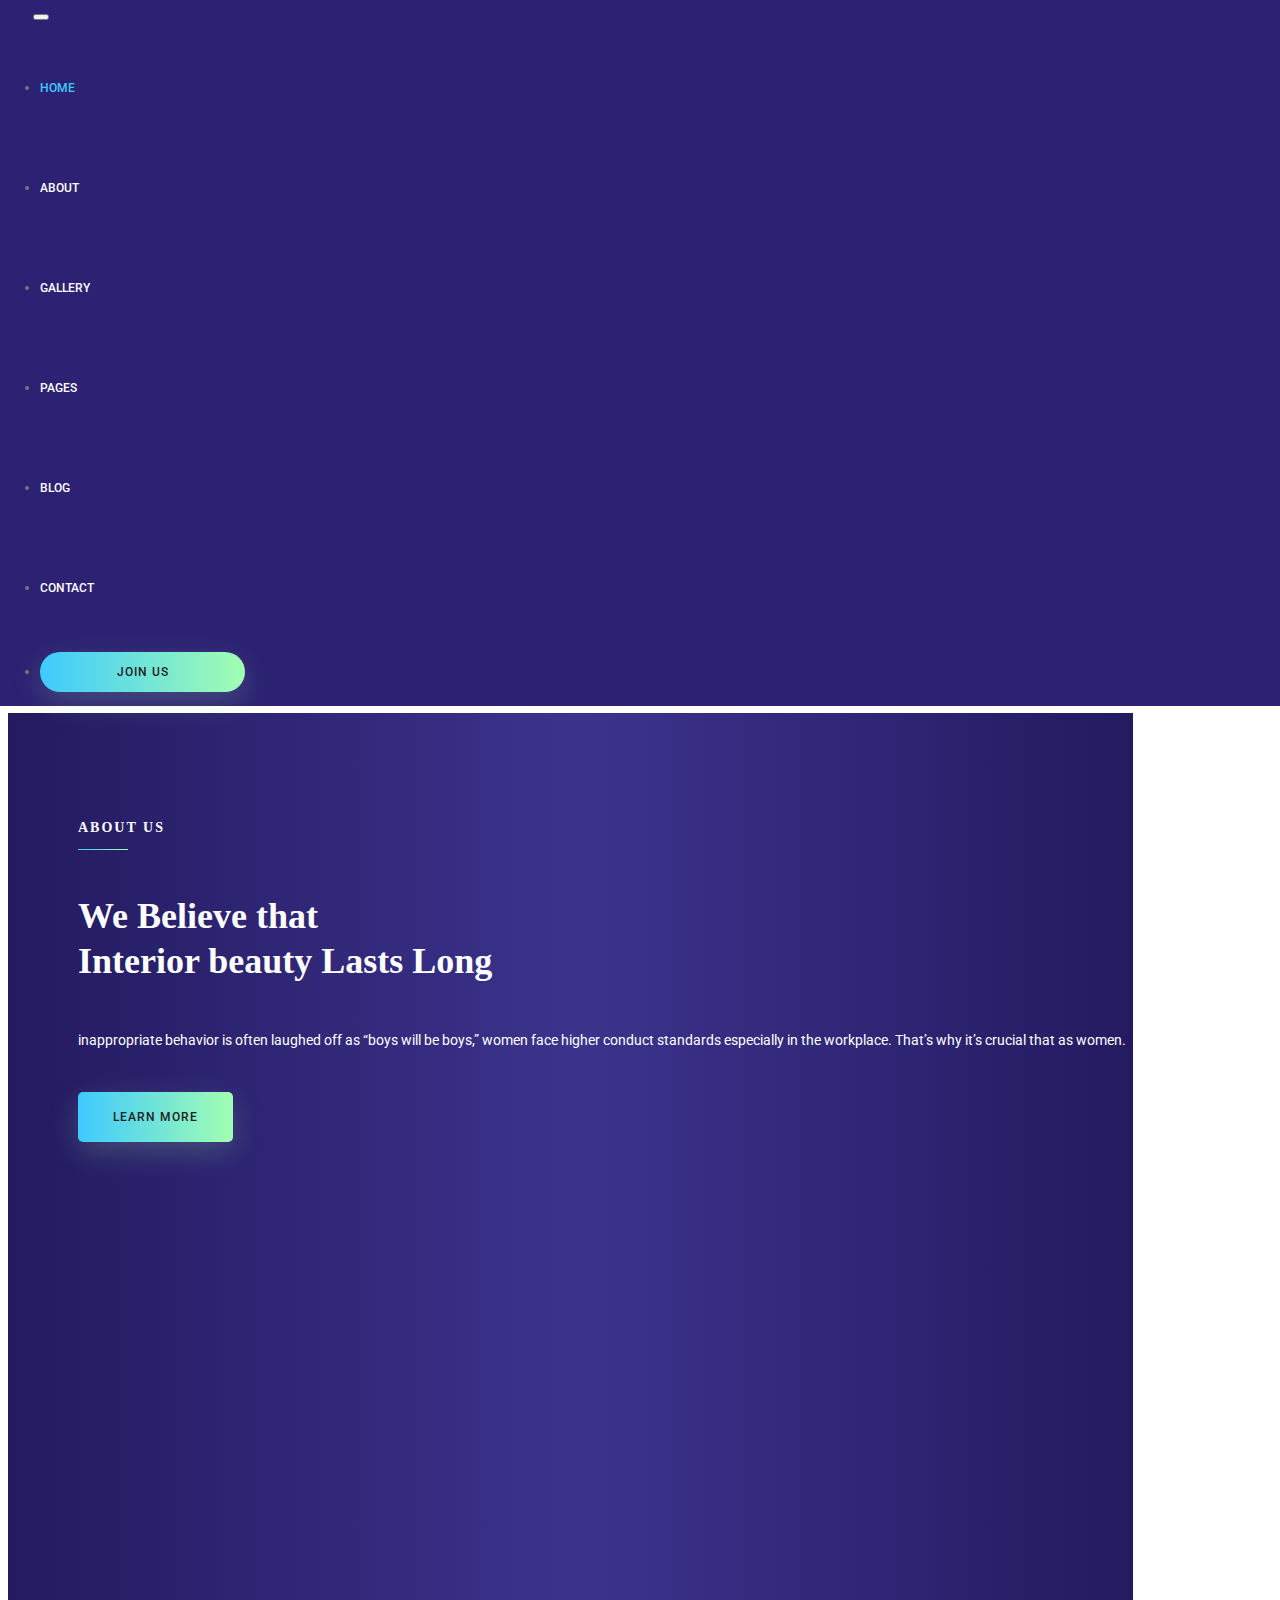
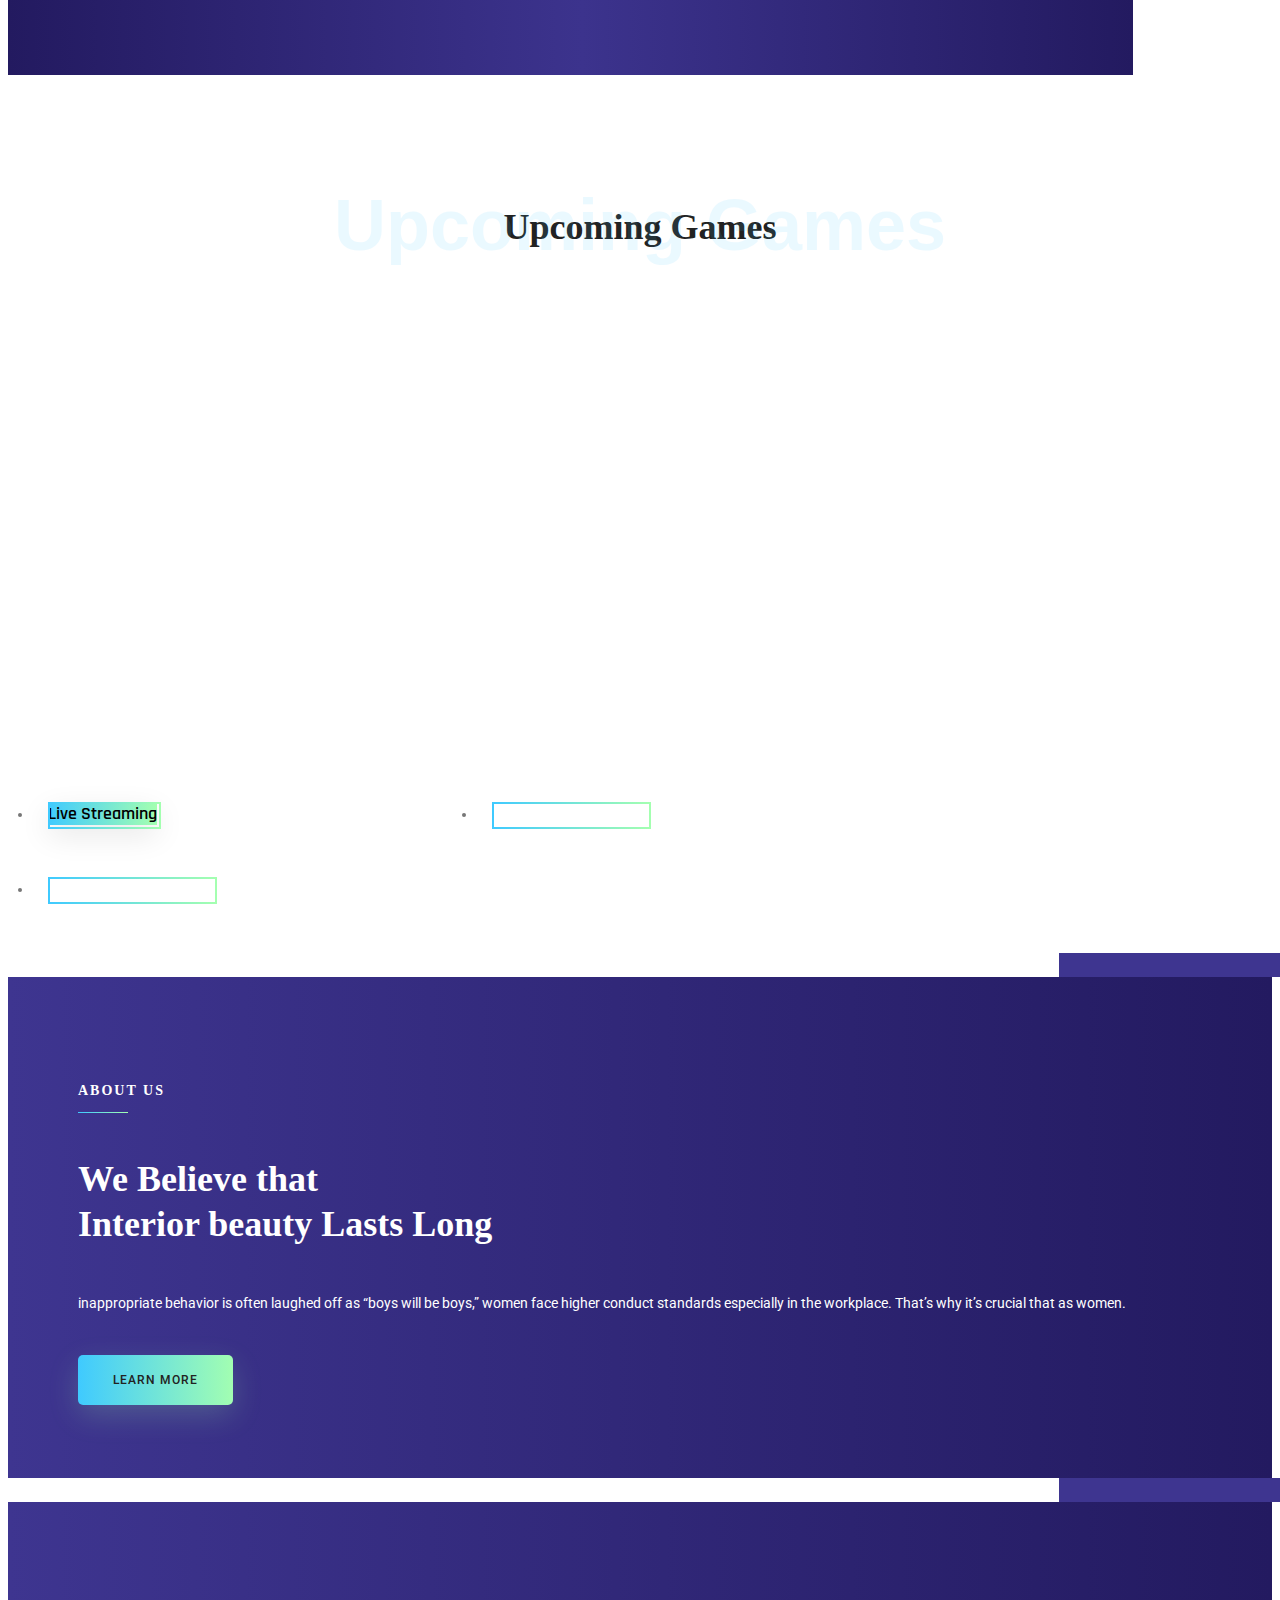
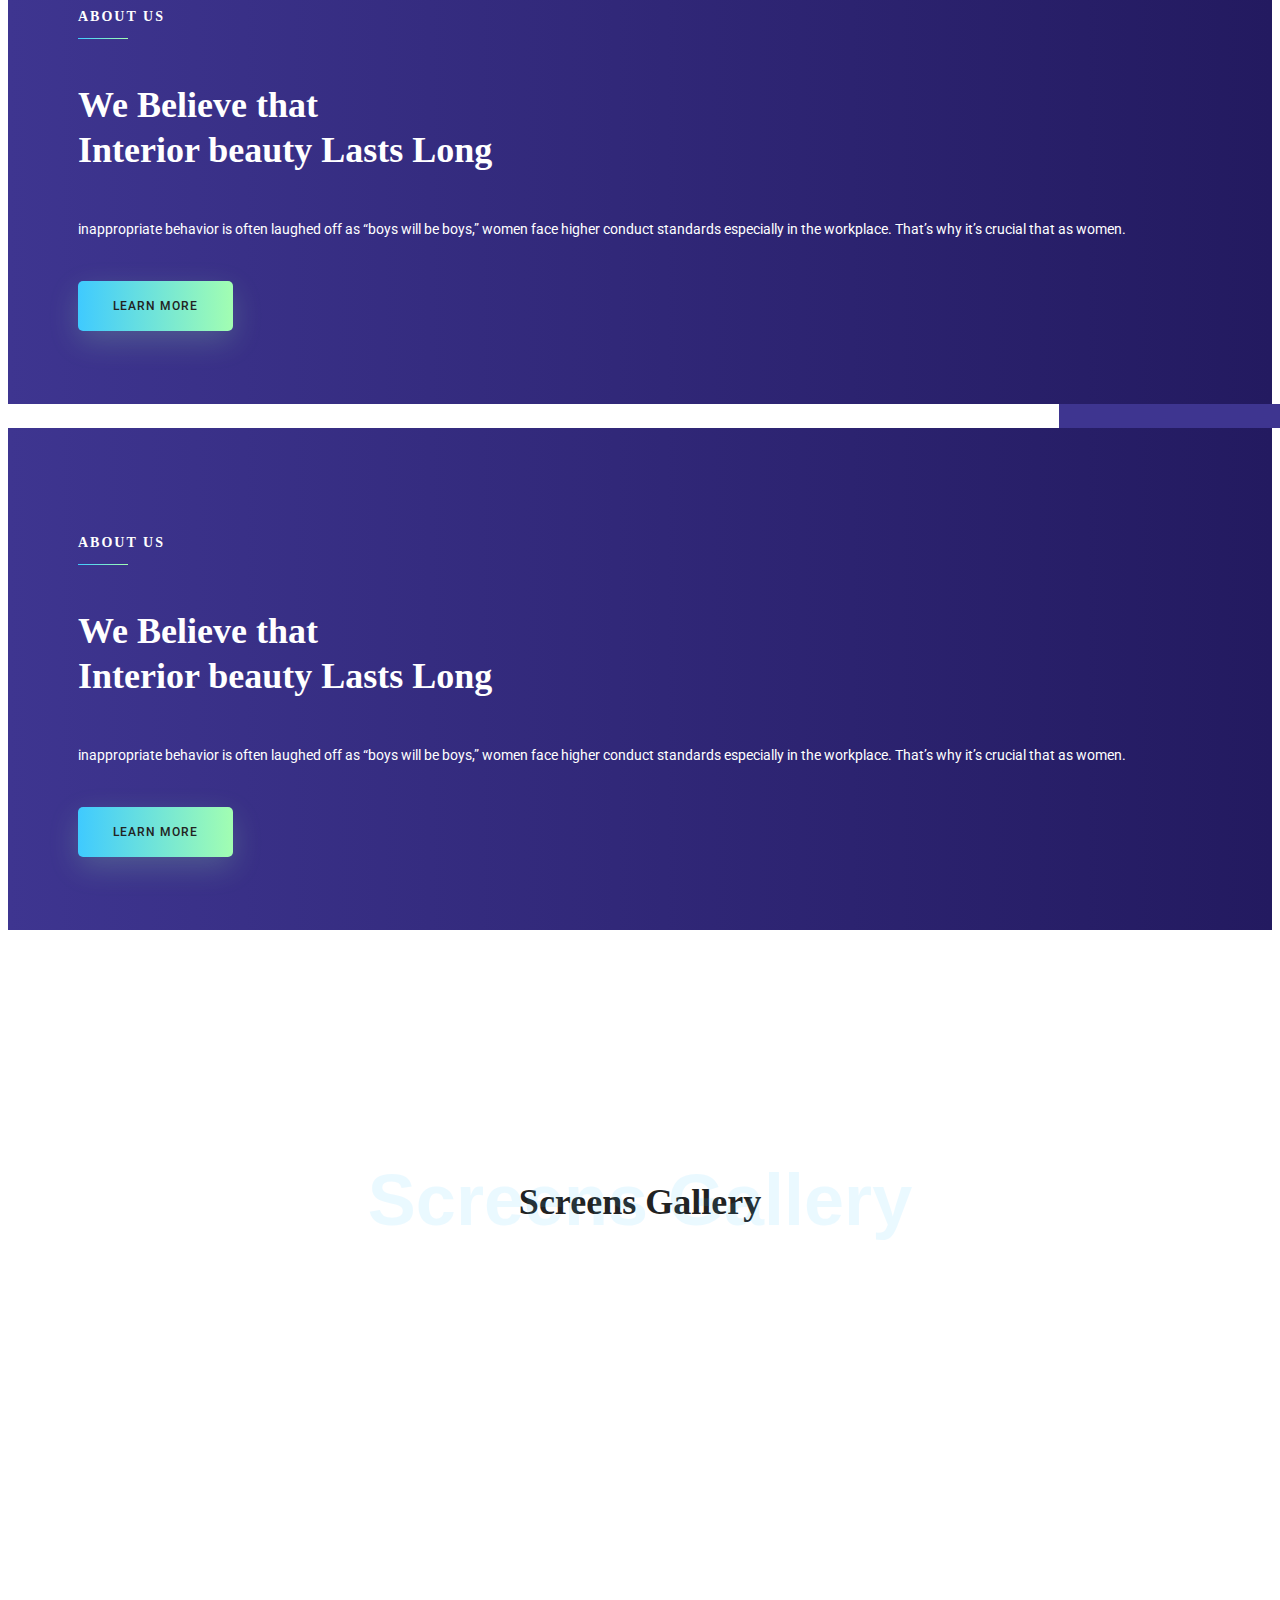
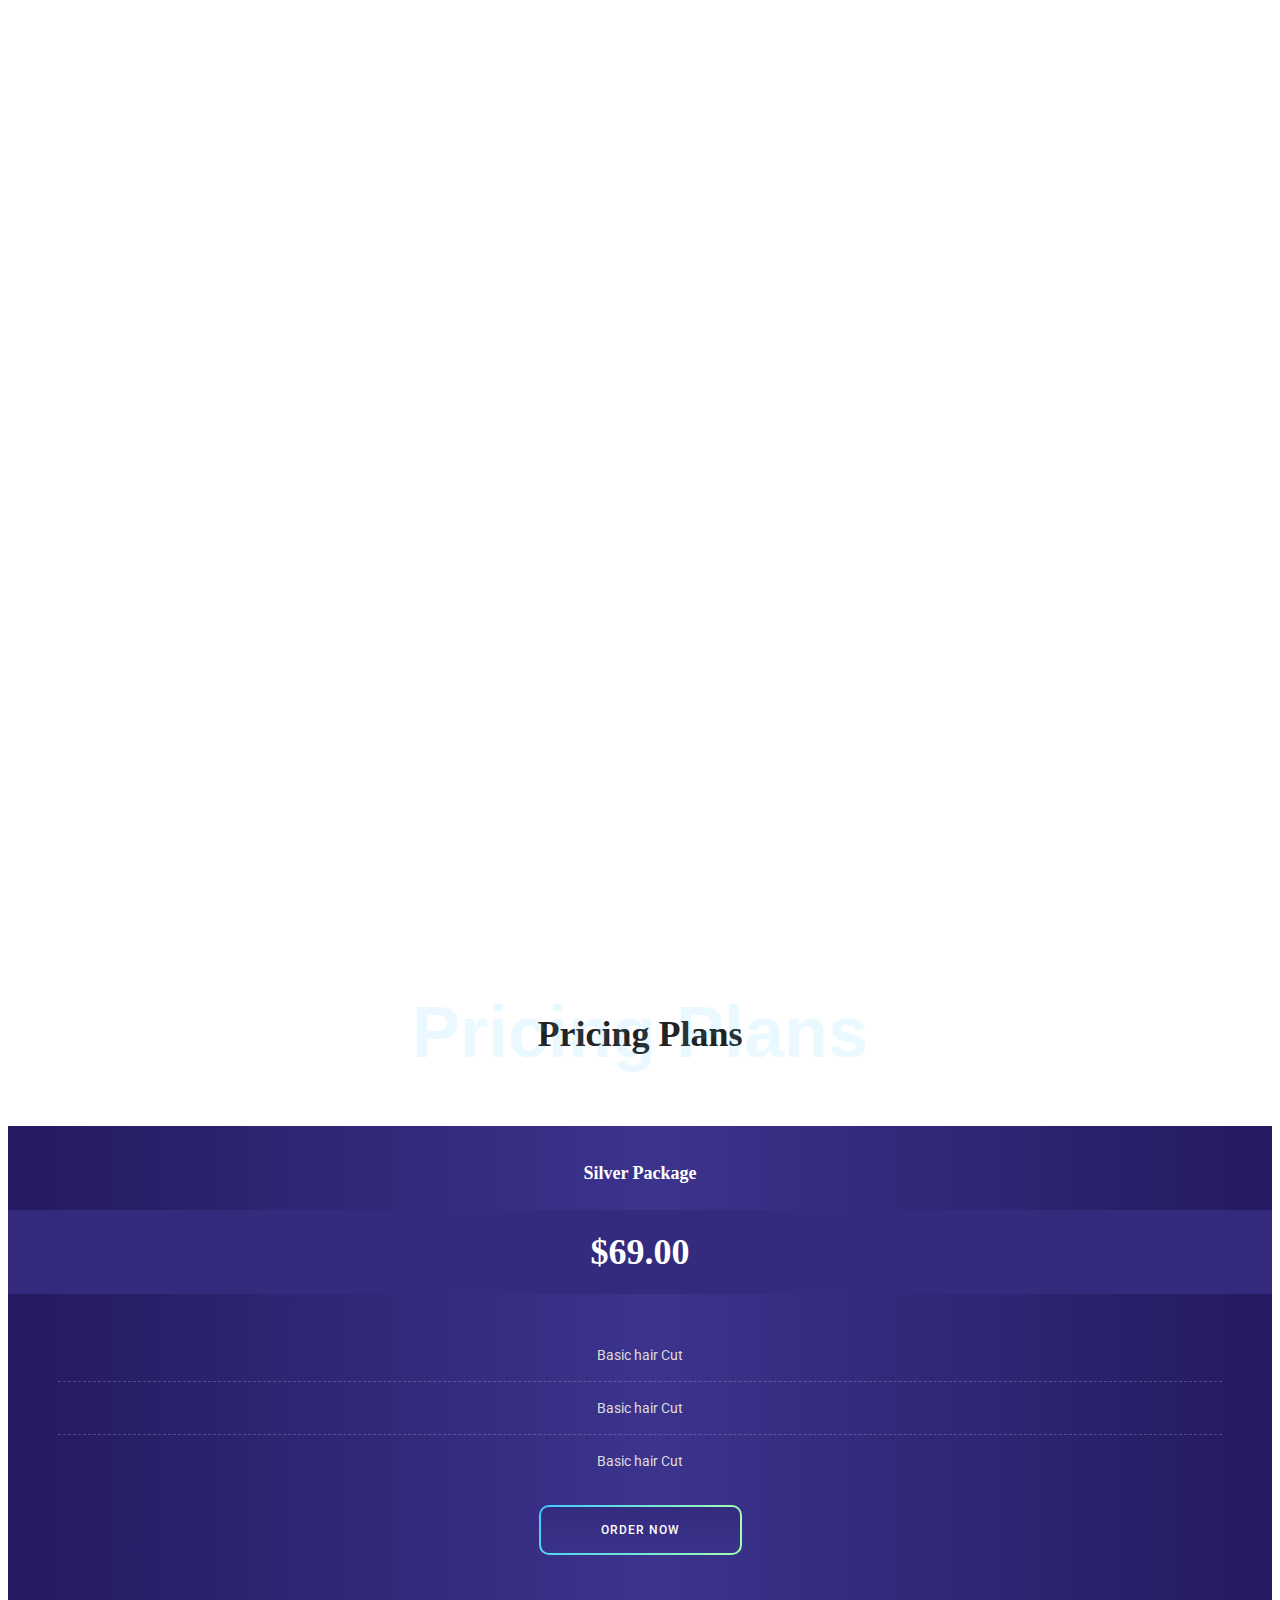
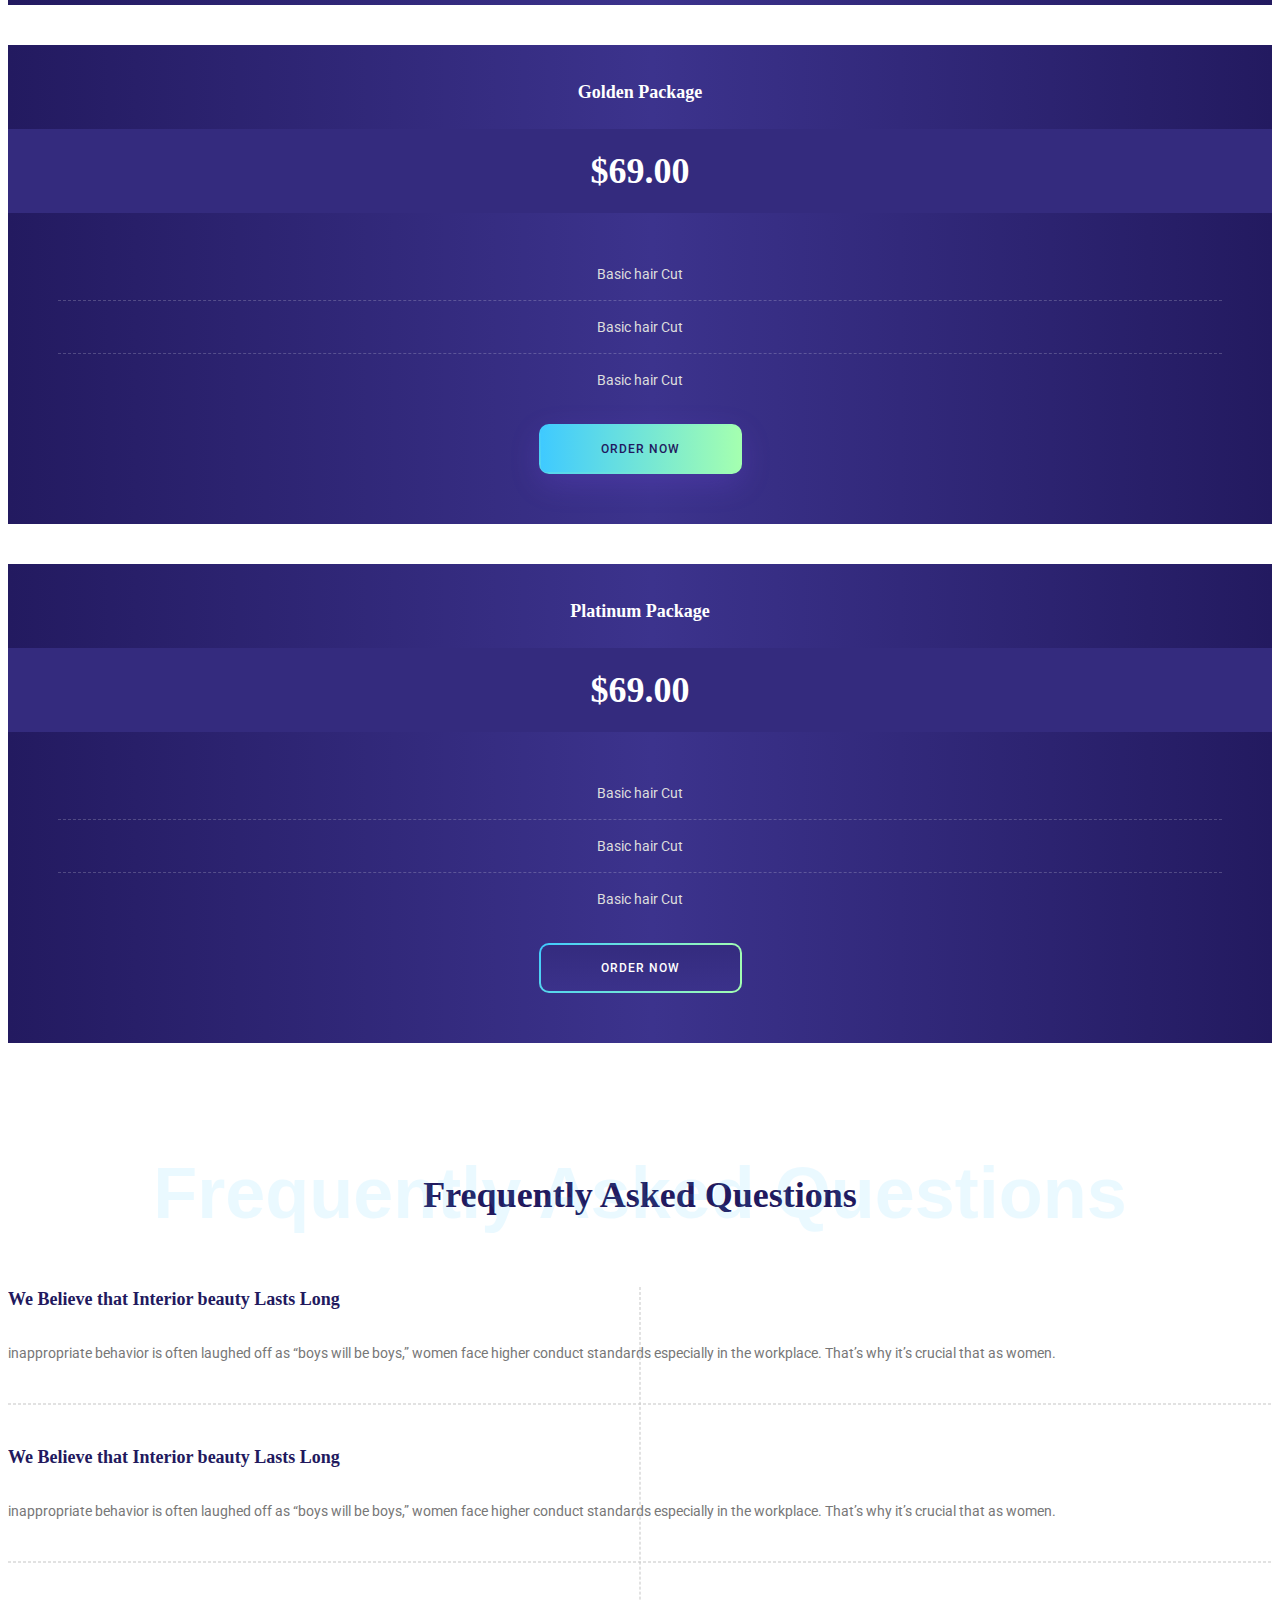
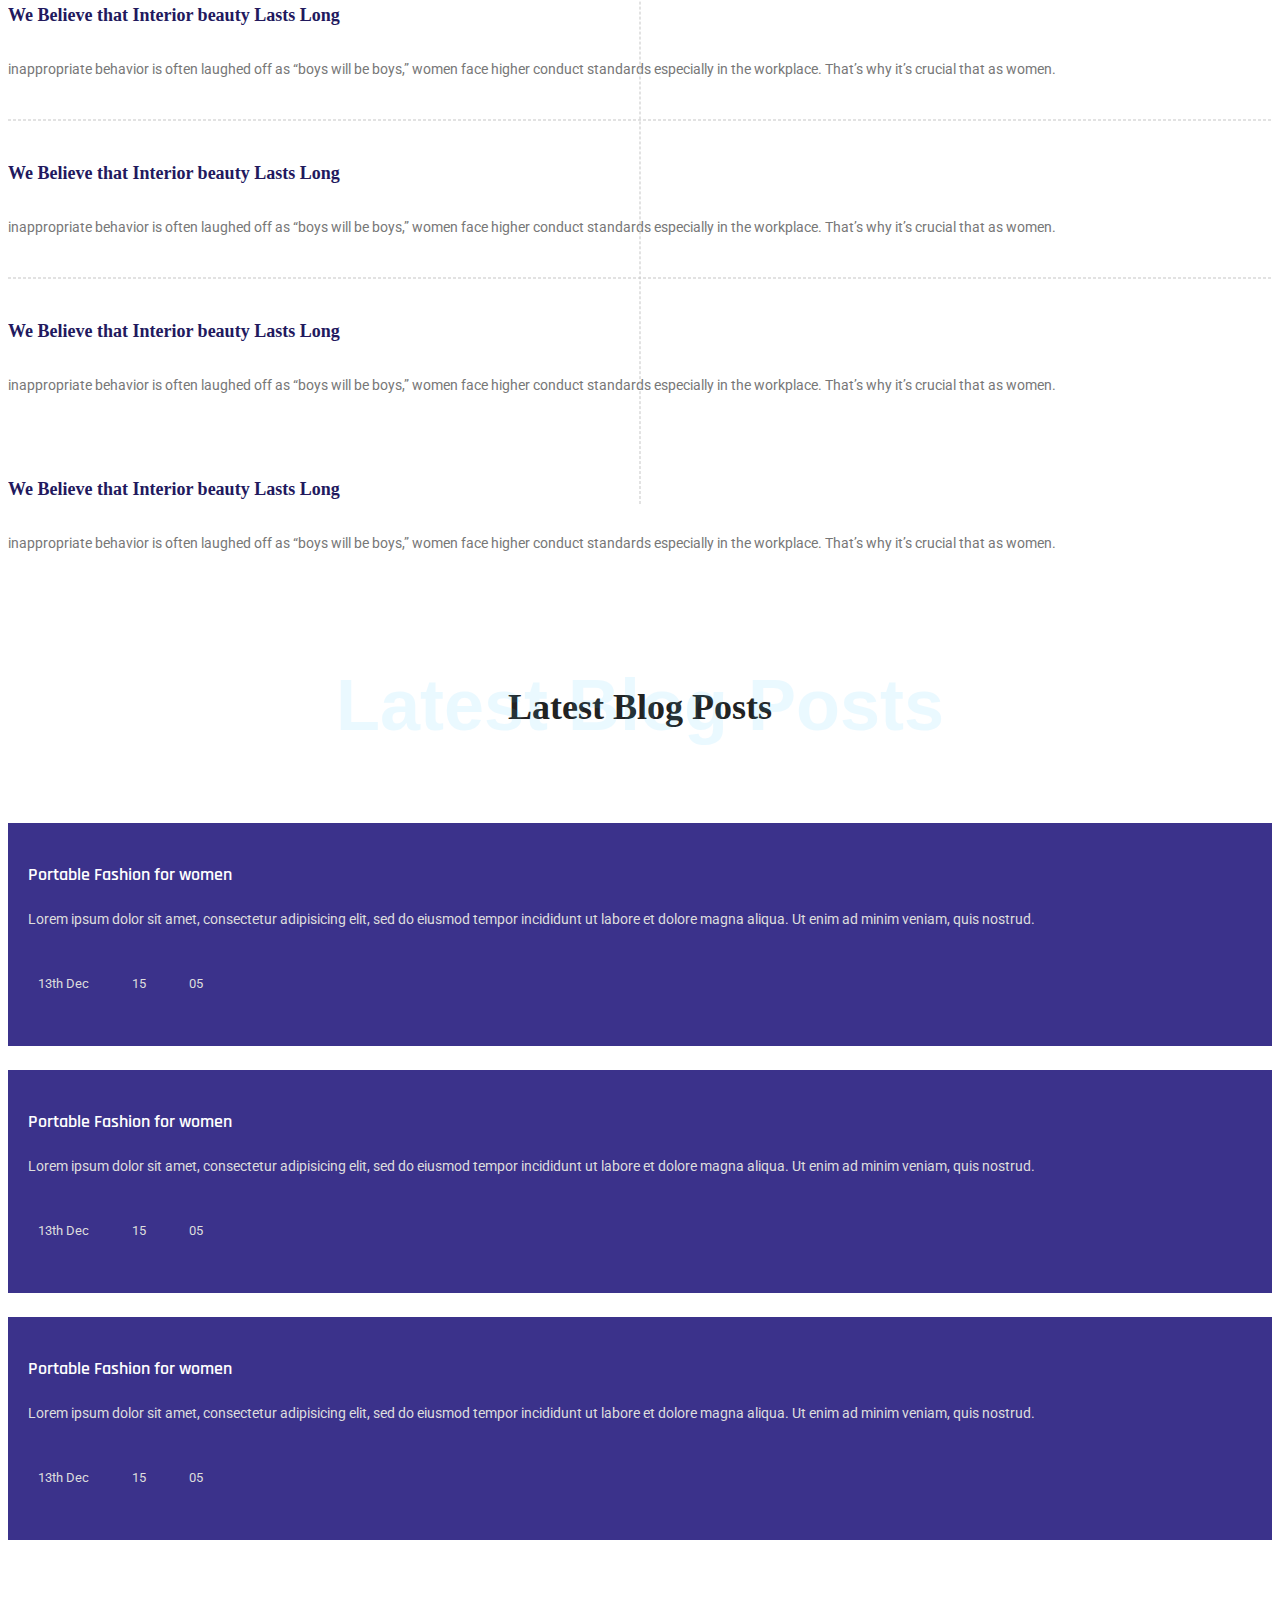
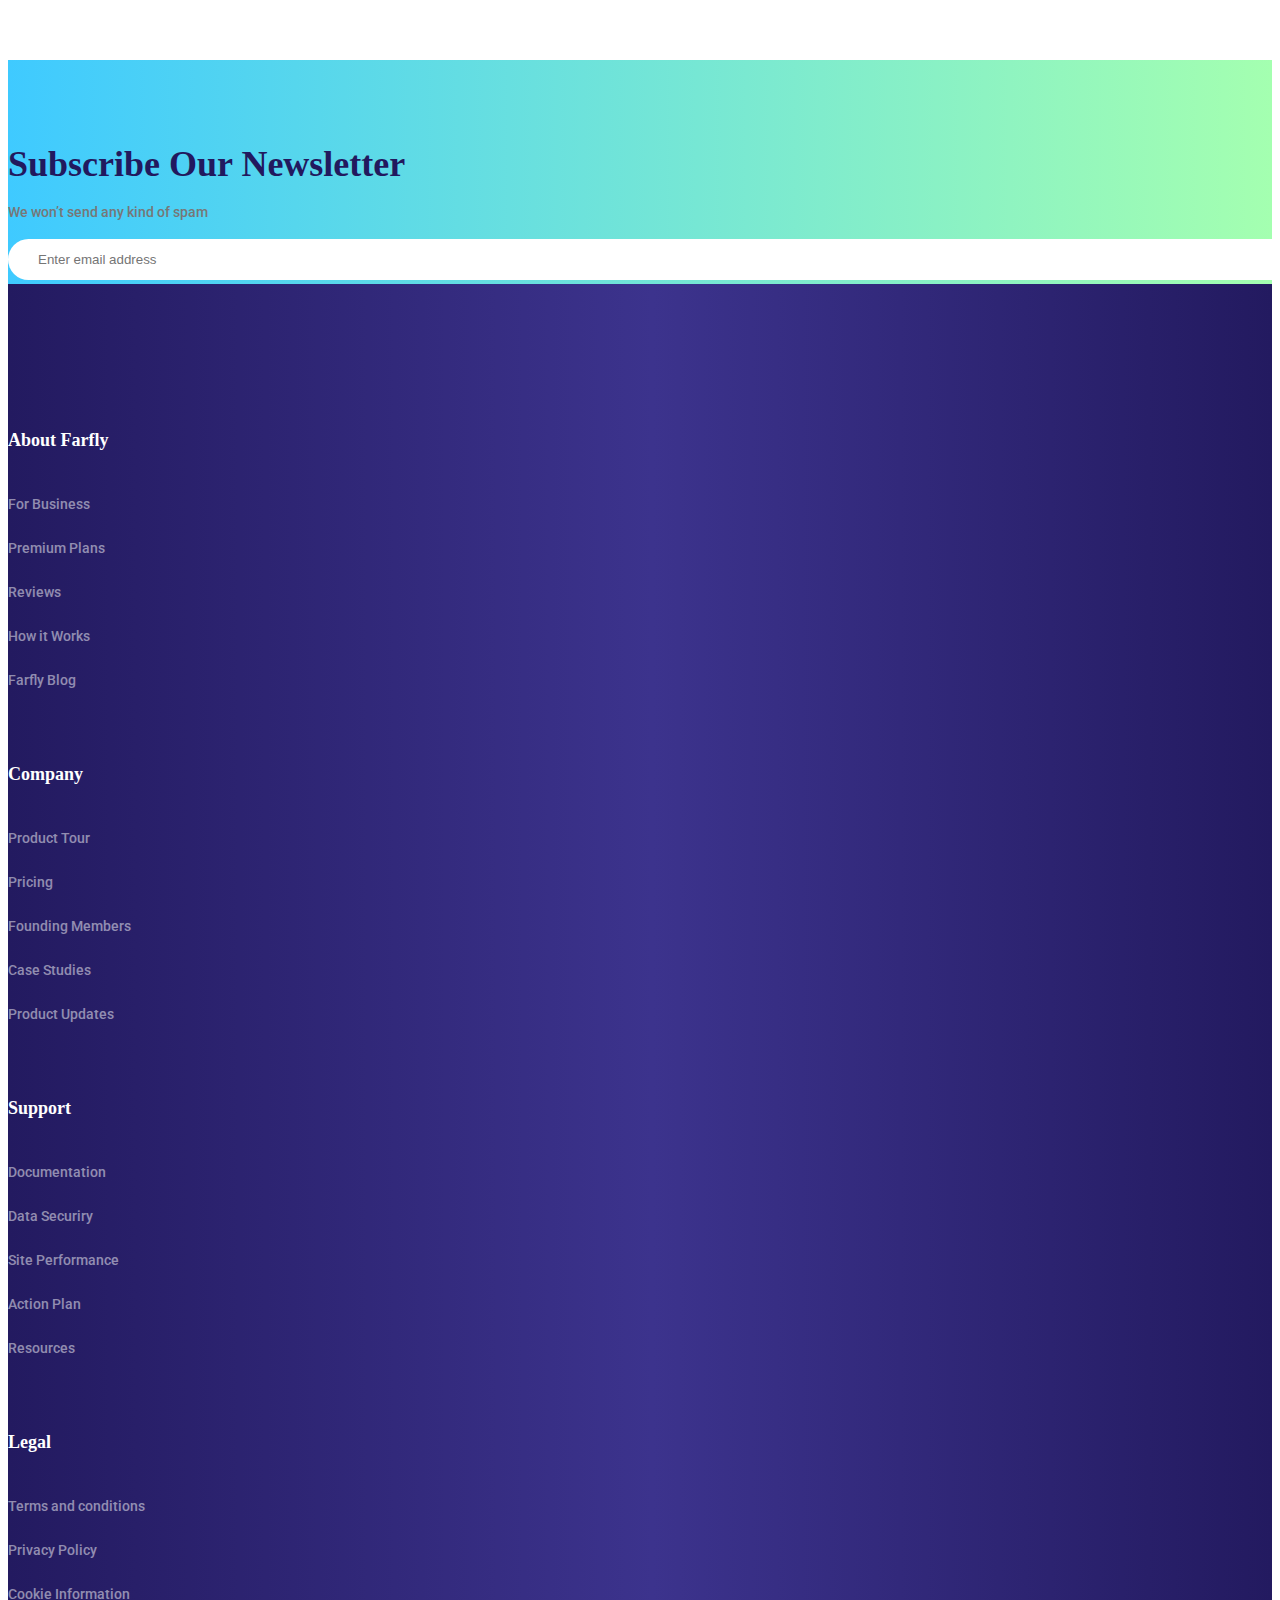
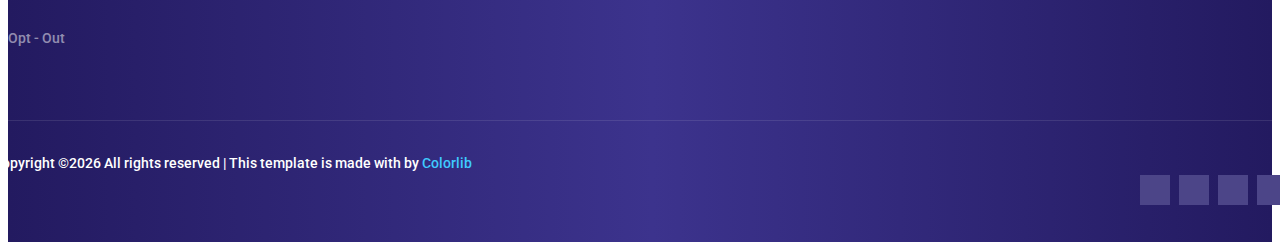
==== commit 84ea2ca8: "Merge pull request #1 from BinilTomJose1278/master" ====
--- a/index.html
+++ b/index.html
@@ -6,7 +6,7 @@
 	<meta charset="utf-8">
 	<meta name="viewport" content="width=device-width, initial-scale=1, shrink-to-fit=no">
 	<link rel="icon" href="img/favicon.png" type="image/png">
-	<title>Comodo Games</title>
+	<title>Codex5 Games</title>
 	<!-- Bootstrap CSS -->
 	<link rel="stylesheet" href="css/bootstrap.css">
 	<link rel="stylesheet" href="vendors/linericon/style.css">
@@ -28,7 +28,7 @@
 			<nav class="navbar navbar-expand-lg navbar-light">
 				<div class="container">
 					<!-- Brand and toggle get grouped for better mobile display -->
-					<a class="navbar-brand logo_h" href="index.html"><img src="img/logo.png" alt=""></a>
+					<a class="navbar-brand logo_h" href="index.html"><img class="front-modify" src="img/logo.png" alt=""></a>
 					<button class="navbar-toggler" type="button" data-toggle="collapse" data-target="#navbarSupportedContent"
 					 aria-controls="navbarSupportedContent" aria-expanded="false" aria-label="Toggle navigation">
 						<span class="icon-bar"></span>
@@ -75,21 +75,23 @@
 		<div class="banner_inner">
 			<div class="container">
 				<div class="row">
-					<div class="col-lg-6">
-						<div class="home_left_img">
-							<img class="img-fluid" src="img/banner/home-left.png" alt="">
-						</div>
-					</div>
+			<!--
+				<div class="col-lg-6">
+						<div class="home_right_img">
+							<img class="img-fluid" src="img/front.png" alt="">
+						</div>
+						
+					</div>
+			-->
 					<div class="col-lg-6">
 						<div class="banner_content">
-							<h2>
+							<h2 class="banner">
 								Ready to Accept a challenge ? <br>
-								Gather your mates and beat your rivals <br>
-								Ba kalikam
+								Gather your mates and beat your rivals.<br>
+								Lets play!
 							</h2>
 							<p>
-								Lorem ipsum dolor sit amet, consectetur adipisicing elit, sed do eiusmod temp or incididunt ut labore et dolore
-								magna aliqua. Ut enim ad minim.
+								A competitive platform for organizing and participating in multiplayer tournaments which takes together all gamers into one destination.
 							</p>
 							<div class="d-flex align-items-center">
 								<a id="play-home-video" class="video-play-button" href="https://www.youtube.com/watch?v=vParh5wE-tM">
@@ -122,7 +124,7 @@
 				</div>
 				<div class="col-lg-6">
 					<div class="about_us_image_box justify-content-center">
-						<img class="img-fluid w-100" src="img/about_img.png" alt="">
+						<img class="img-fluid w-100" src="img/front.png"alt="">
 					</div>
 				</div>
 			</div>
--- a/css/style.css
+++ b/css/style.css
@@ -1,17 +1,4 @@
-/*----------------------------------------------------
-@File: Default Styles
-@Author: SPONDON IT
-
-This file contains the styling for the actual theme, this
-is the file you need to edit to change the look of the
-theme.
----------------------------------------------------- */
-/*=====================================================================
-@Template Name: HostHub Construction 
-@Developed By: Naim Lasker
-Author E-mail: naimlasker@gmail.com
-
-=====================================================================*/
+
 /*----------------------------------------------------*/
 /*font Variables*/
 /*Color Variables*/
@@ -32,8 +19,12 @@
   font-weight: 500;
   color: #777777; }
 
+h2{
+  font-family: Verdana, Geneva, Tahoma, sans-serif;
+  text-align: center;
+  font-size: 10px;
+}
 h1,
-h2,
 h3,
 h4,
 h5,
@@ -495,27 +486,37 @@
 /* Home Banner Area css
 ============================================================================================ */
 .home_banner_area {
-  z-index: 1;
-  background: url(../img/banner/home-banner.jpg) no-repeat center center;
-  background-size: cover; }
+  background: url(../img/banner/background.png) no-repeat center center;
+  background-size:cover;
+}
+
   .home_banner_area .banner_inner {
-    width: 100%; }
-    .home_banner_area .banner_inner .home_left_img {
-      padding-top: 230px;
-      padding-bottom: 230px; }
+    width: 100%;
+   }
+   /*
+    .home_banner_area .banner_inner .home_right_img {
+      padding-top: 200px;
+      padding-right: 200px;
+     }
+     */     
     .home_banner_area .banner_inner .col-lg-6 {
-      vertical-align: middle;
-      align-self: center; }
+      vertical-align:super;
+      align-self:auto; 
+    }
+
     .home_banner_area .banner_inner .banner_content {
       text-align: left;
       color: #fff;
-      margin-left: 70px; }
+      margin-left: 35px; }
       .home_banner_area .banner_inner .banner_content h2 {
-        margin-top: 0px;
-        font-size: 60px;
+        margin-top: 210px;
+        font-size: 30px;
         font-weight: bold;
-        line-height: 72px;
-        margin-bottom: 20px; }
+        line-height: 60px;
+        margin-bottom: 20px;
+color: white;
+
+      }
       .home_banner_area .banner_inner .banner_content p {
         color: #fff;
         font-size: 16px;
@@ -566,15 +567,17 @@
         padding: 0px 45px; }
 
 .banner_box {
-  max-width: 1620px;
+  max-width: 100px;
   margin: auto; }
 
 .banner_area {
-  position: relative;
-  min-height: 430px;
-  z-index: 1;
-  background: url(../img/banner/home-banner.jpg) no-repeat center center;
-  background-size: cover; }
+  position: absolute;
+  background-size:300px 100px ;
+  background: url(../img/banner/home-banner.jpg);
+  background-repeat: no-repeat;
+
+}
+
   .banner_area .banner_inner {
     position: relative;
     overflow: hidden;
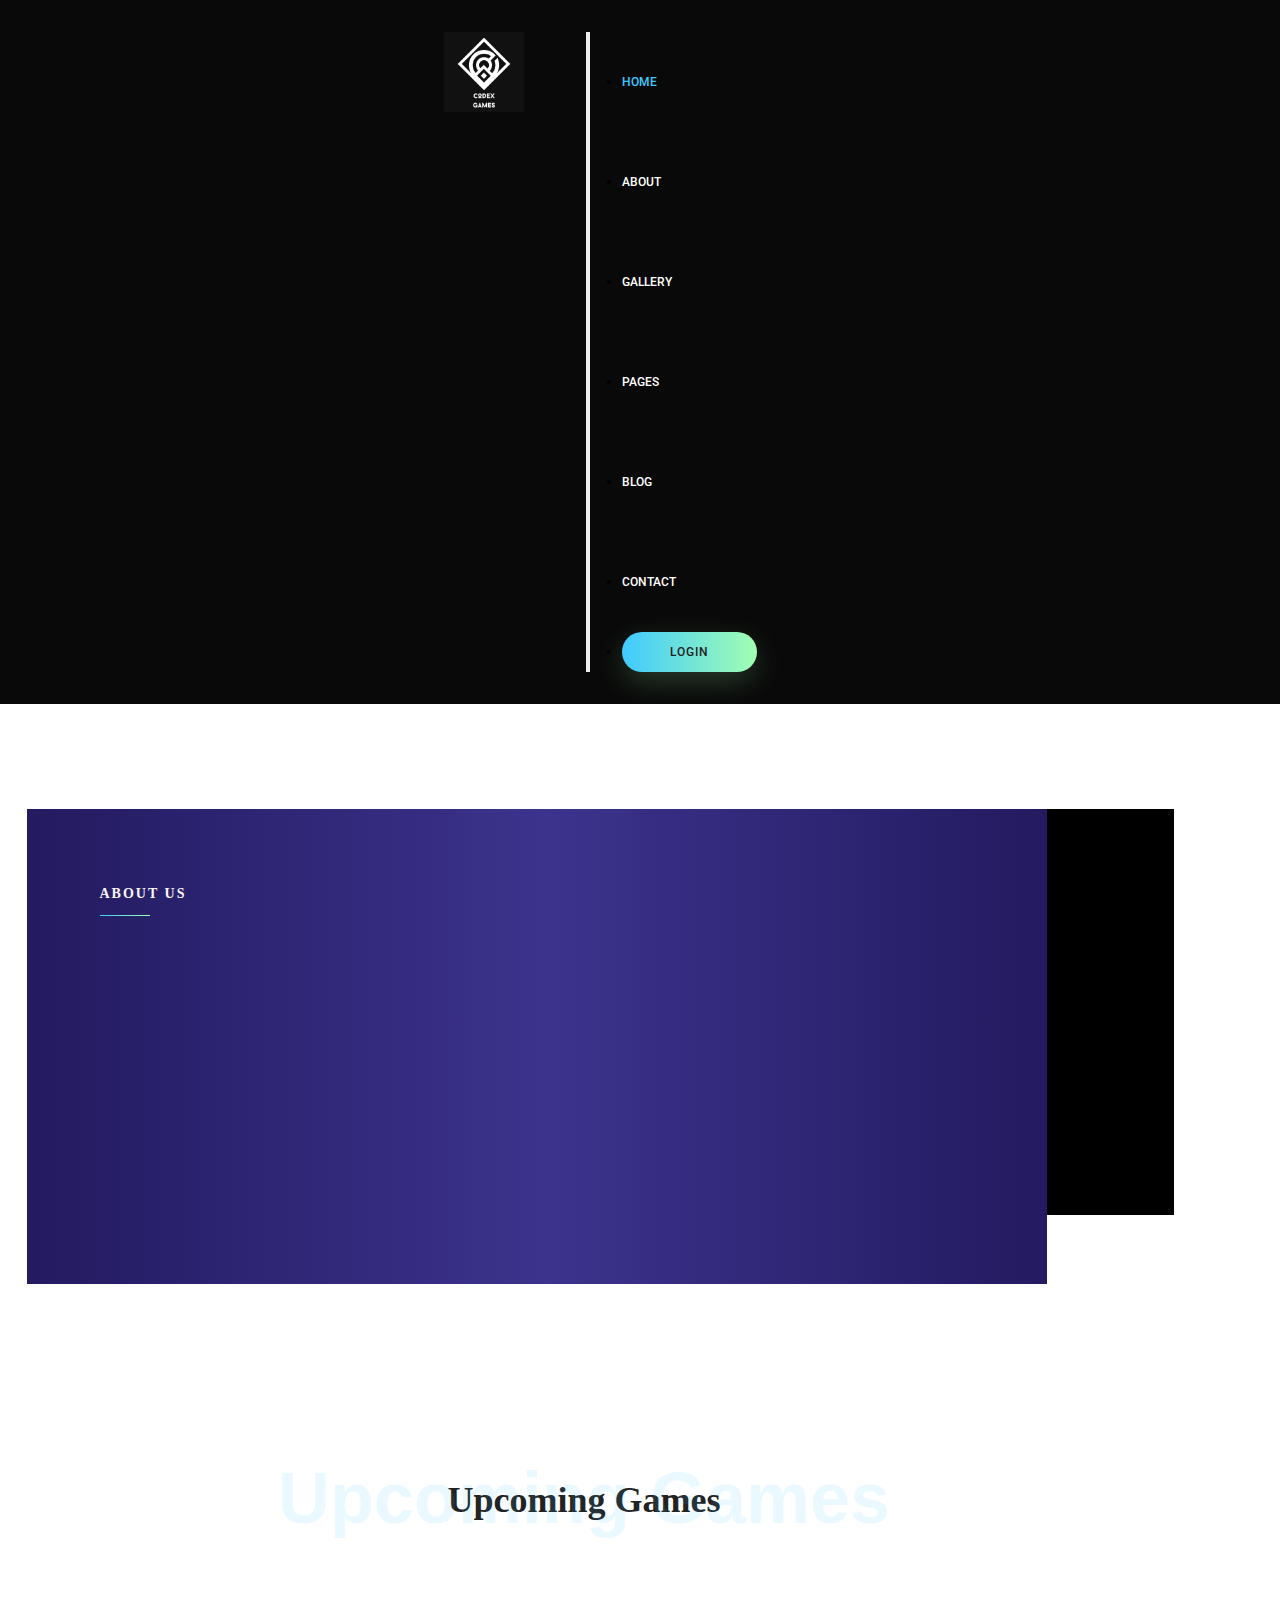
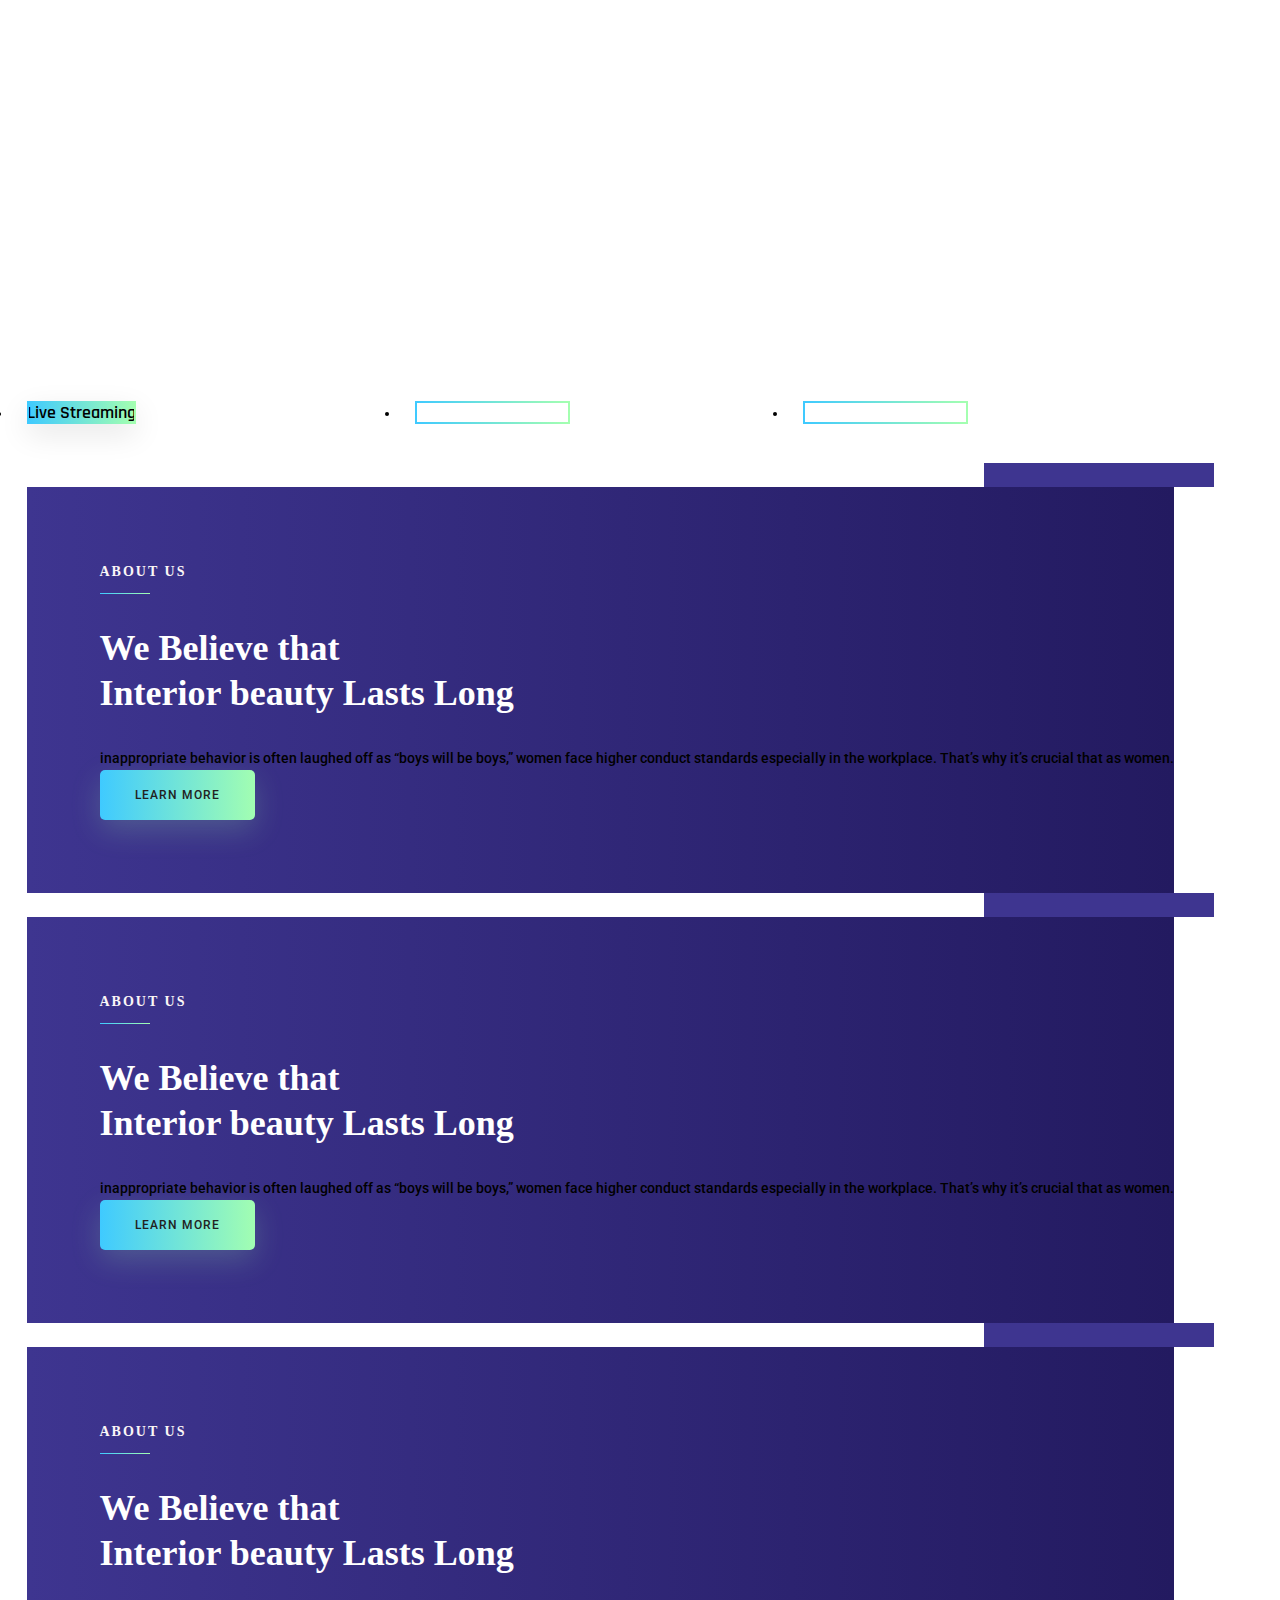
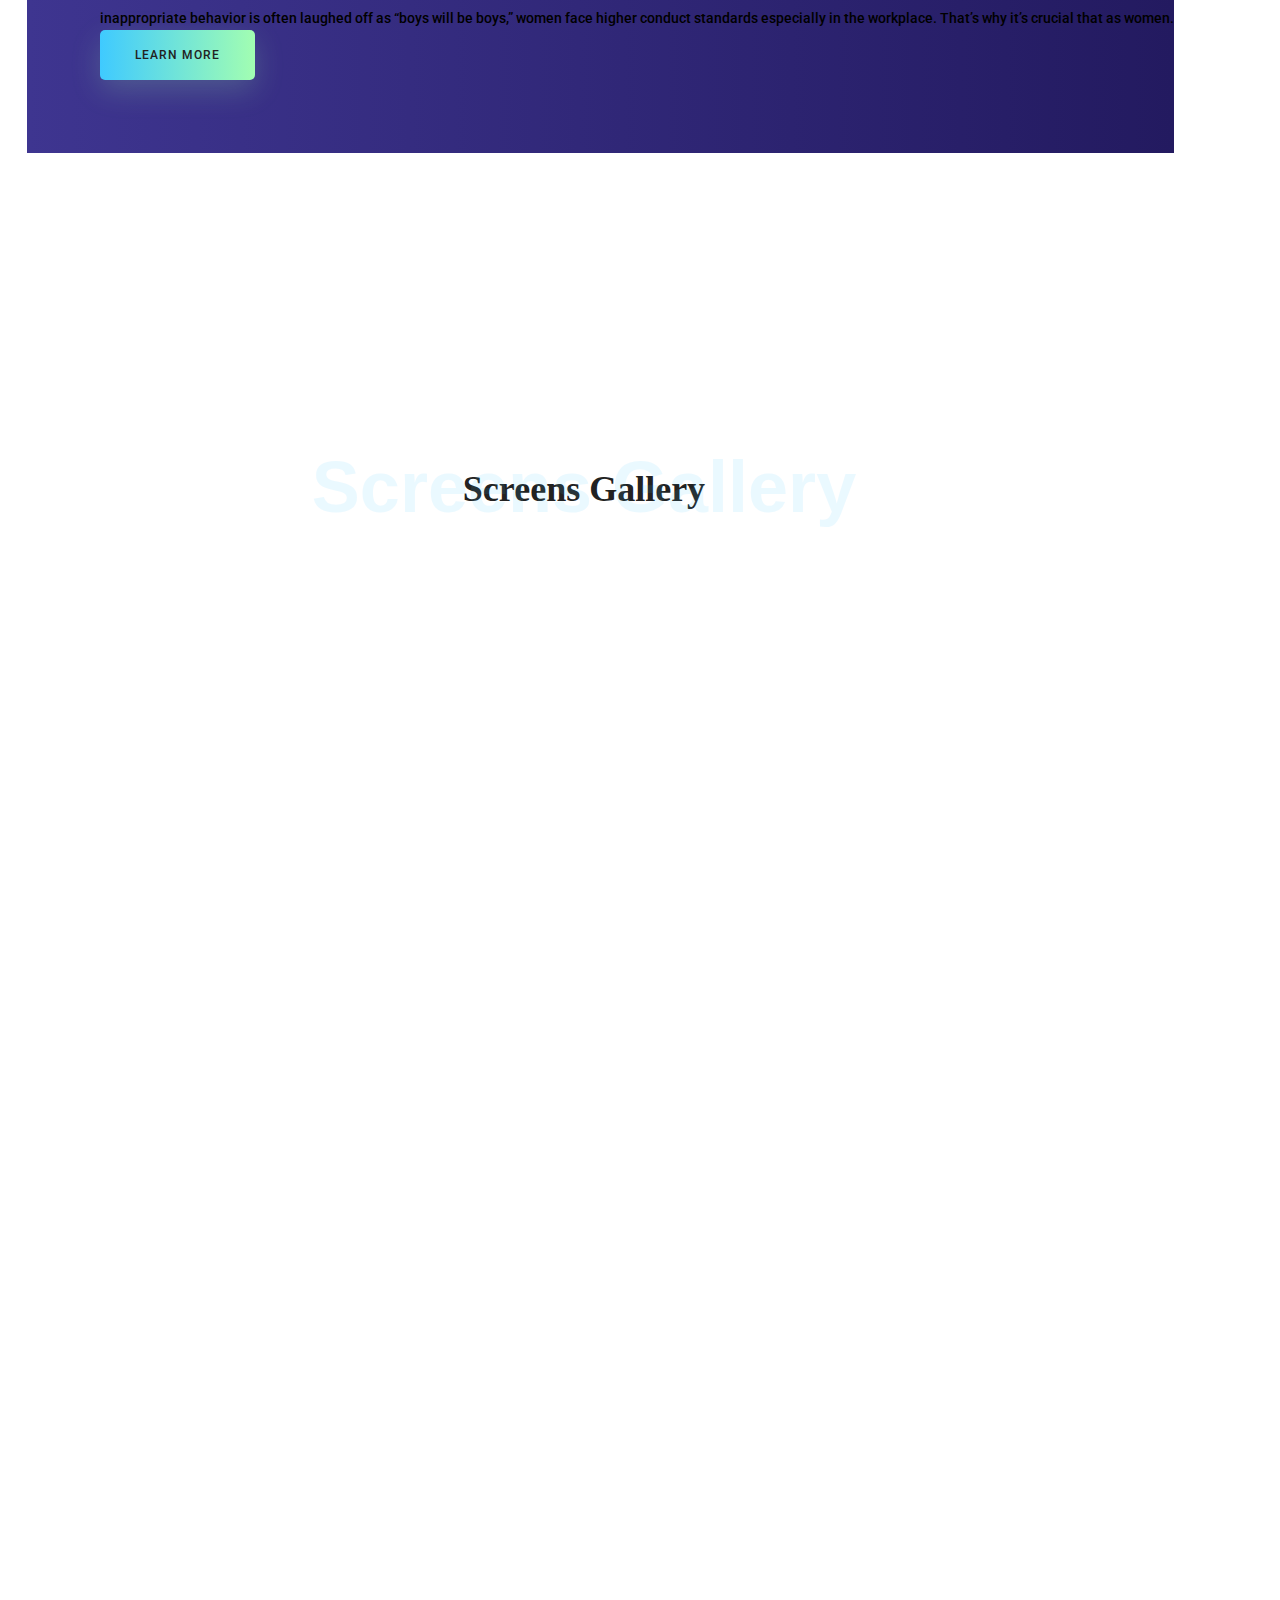
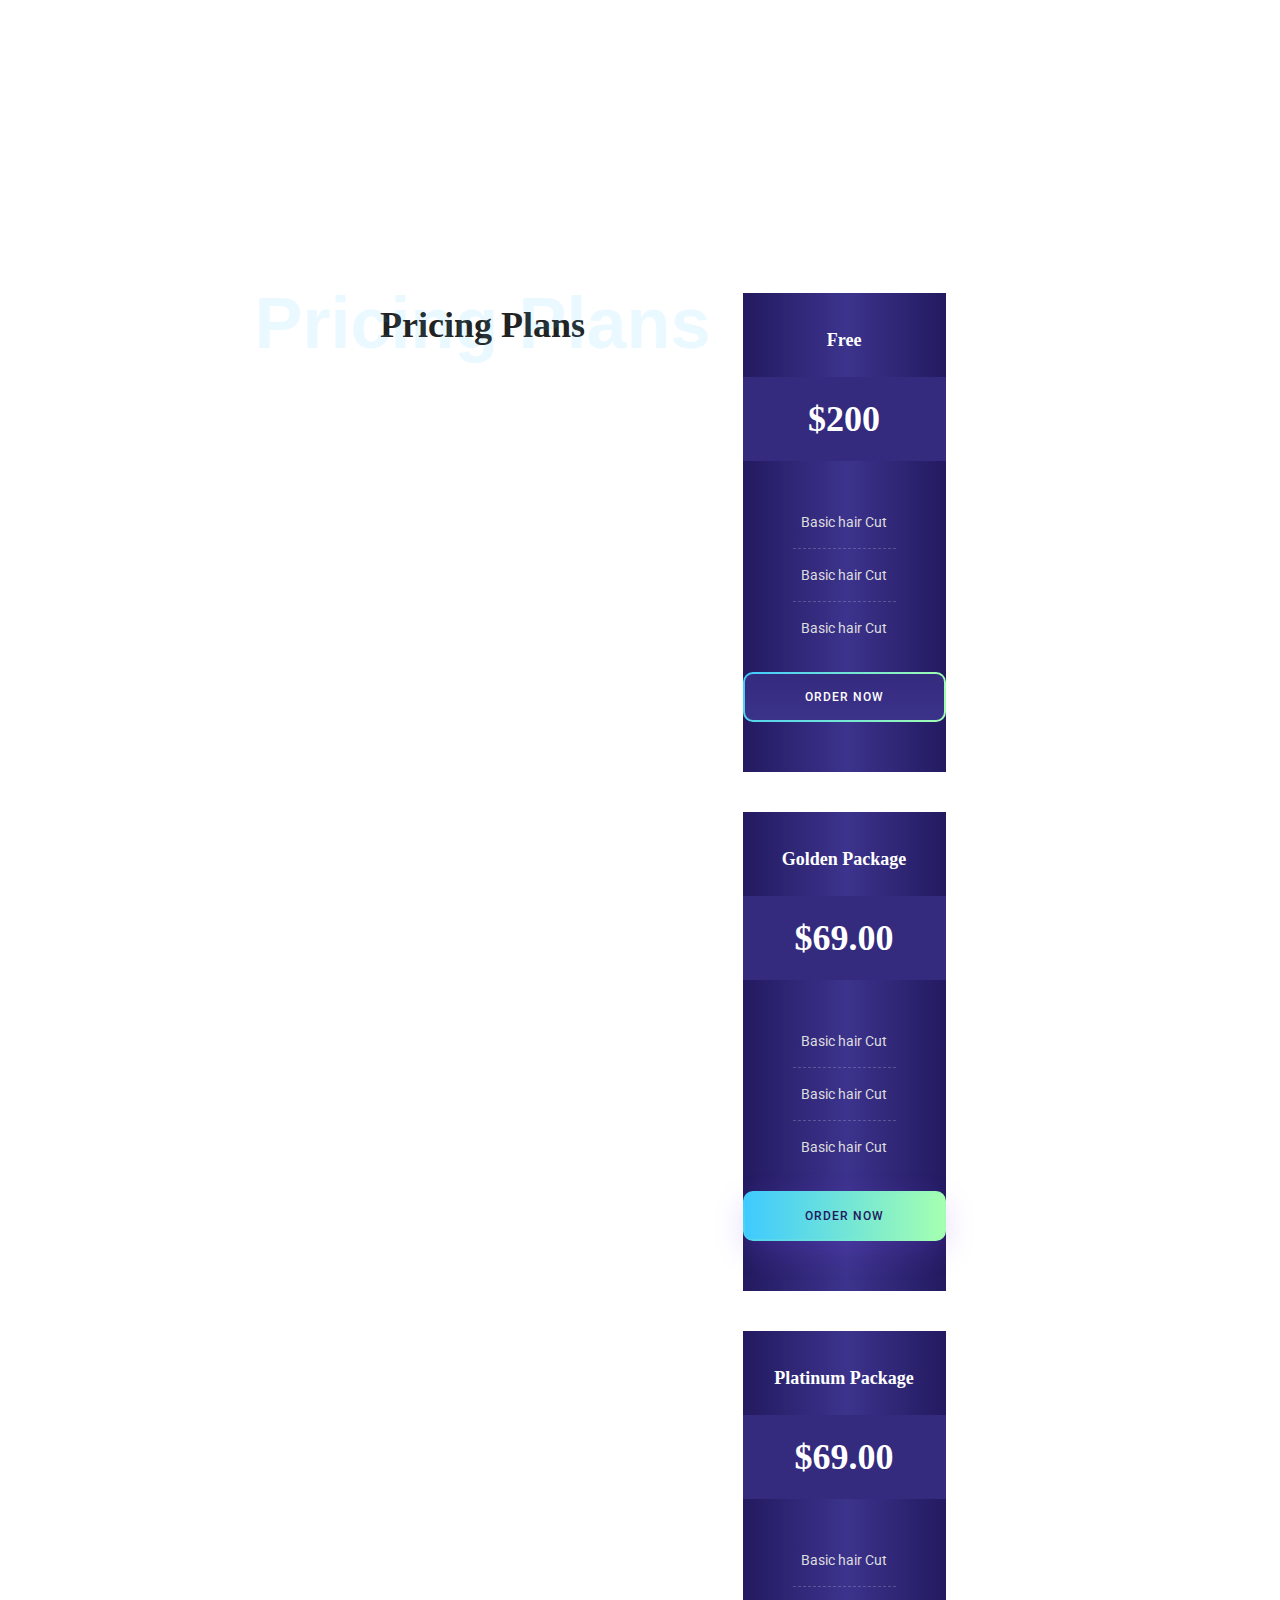
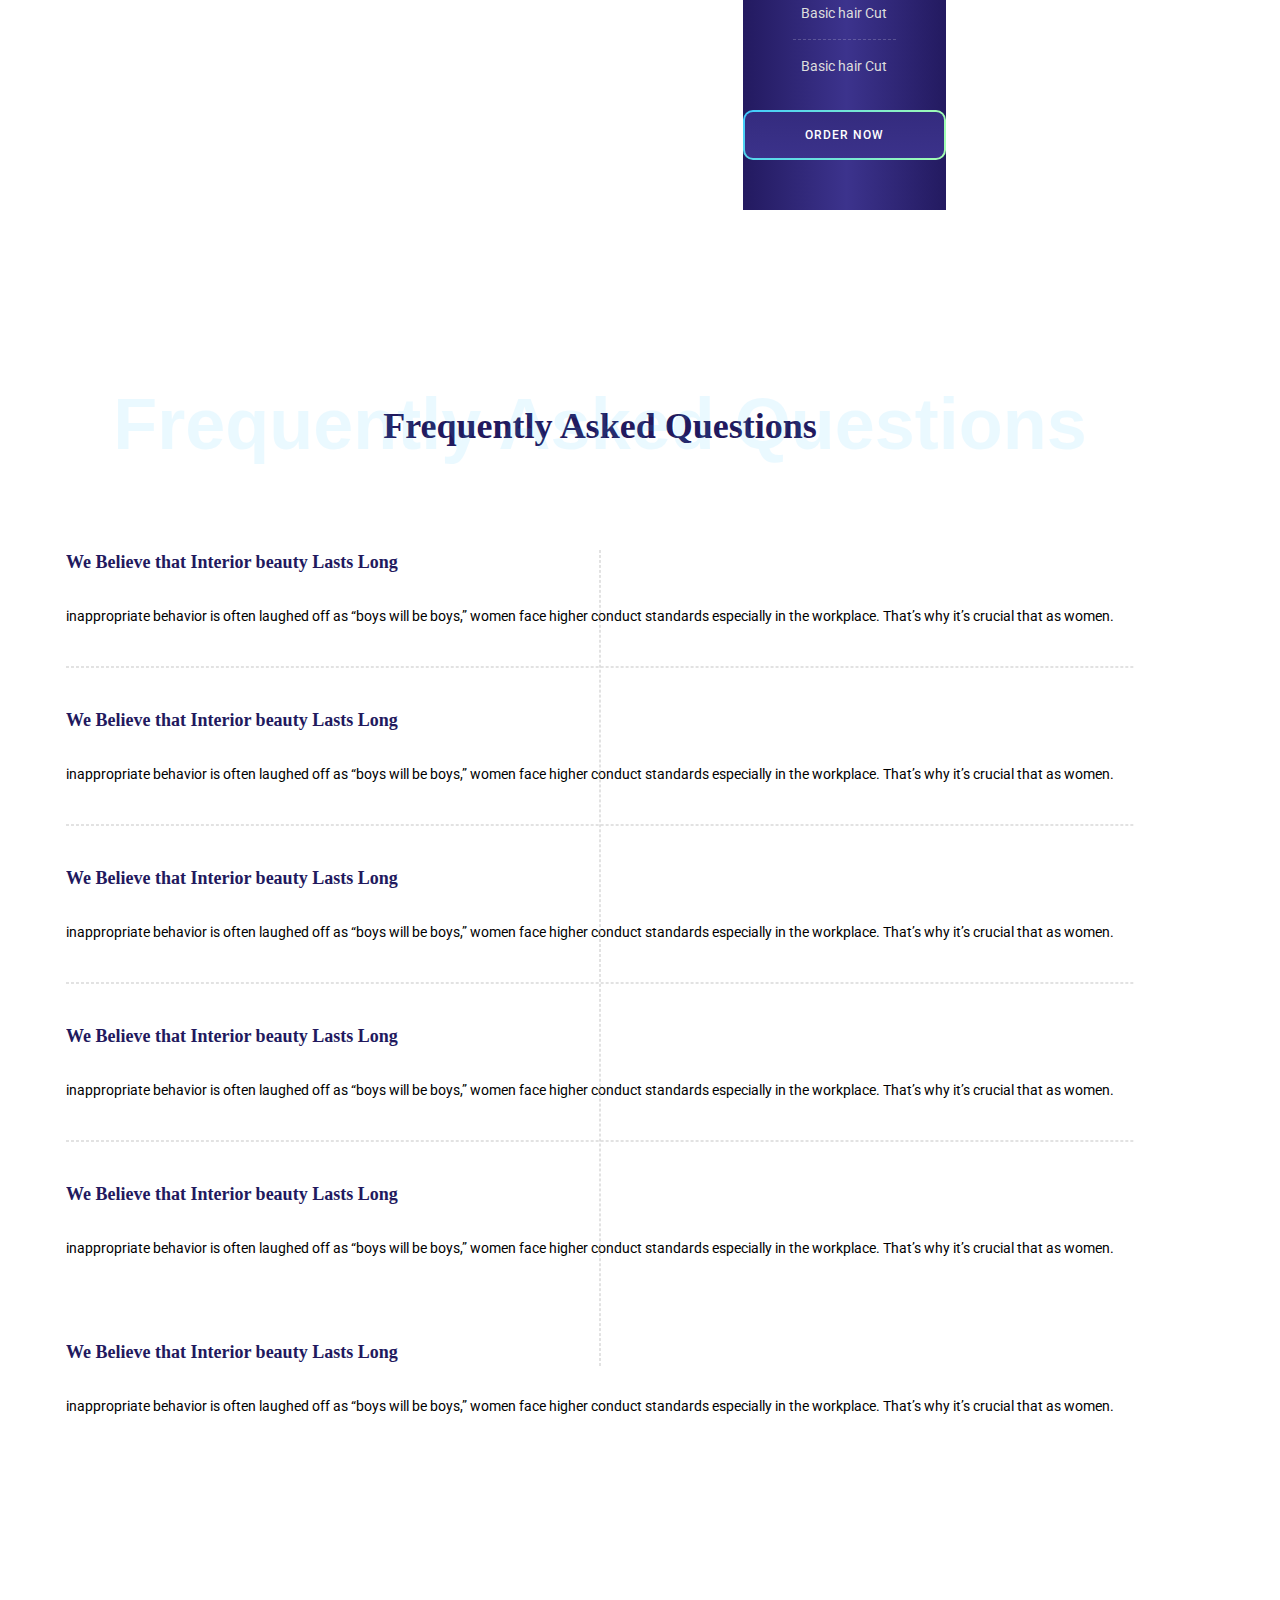
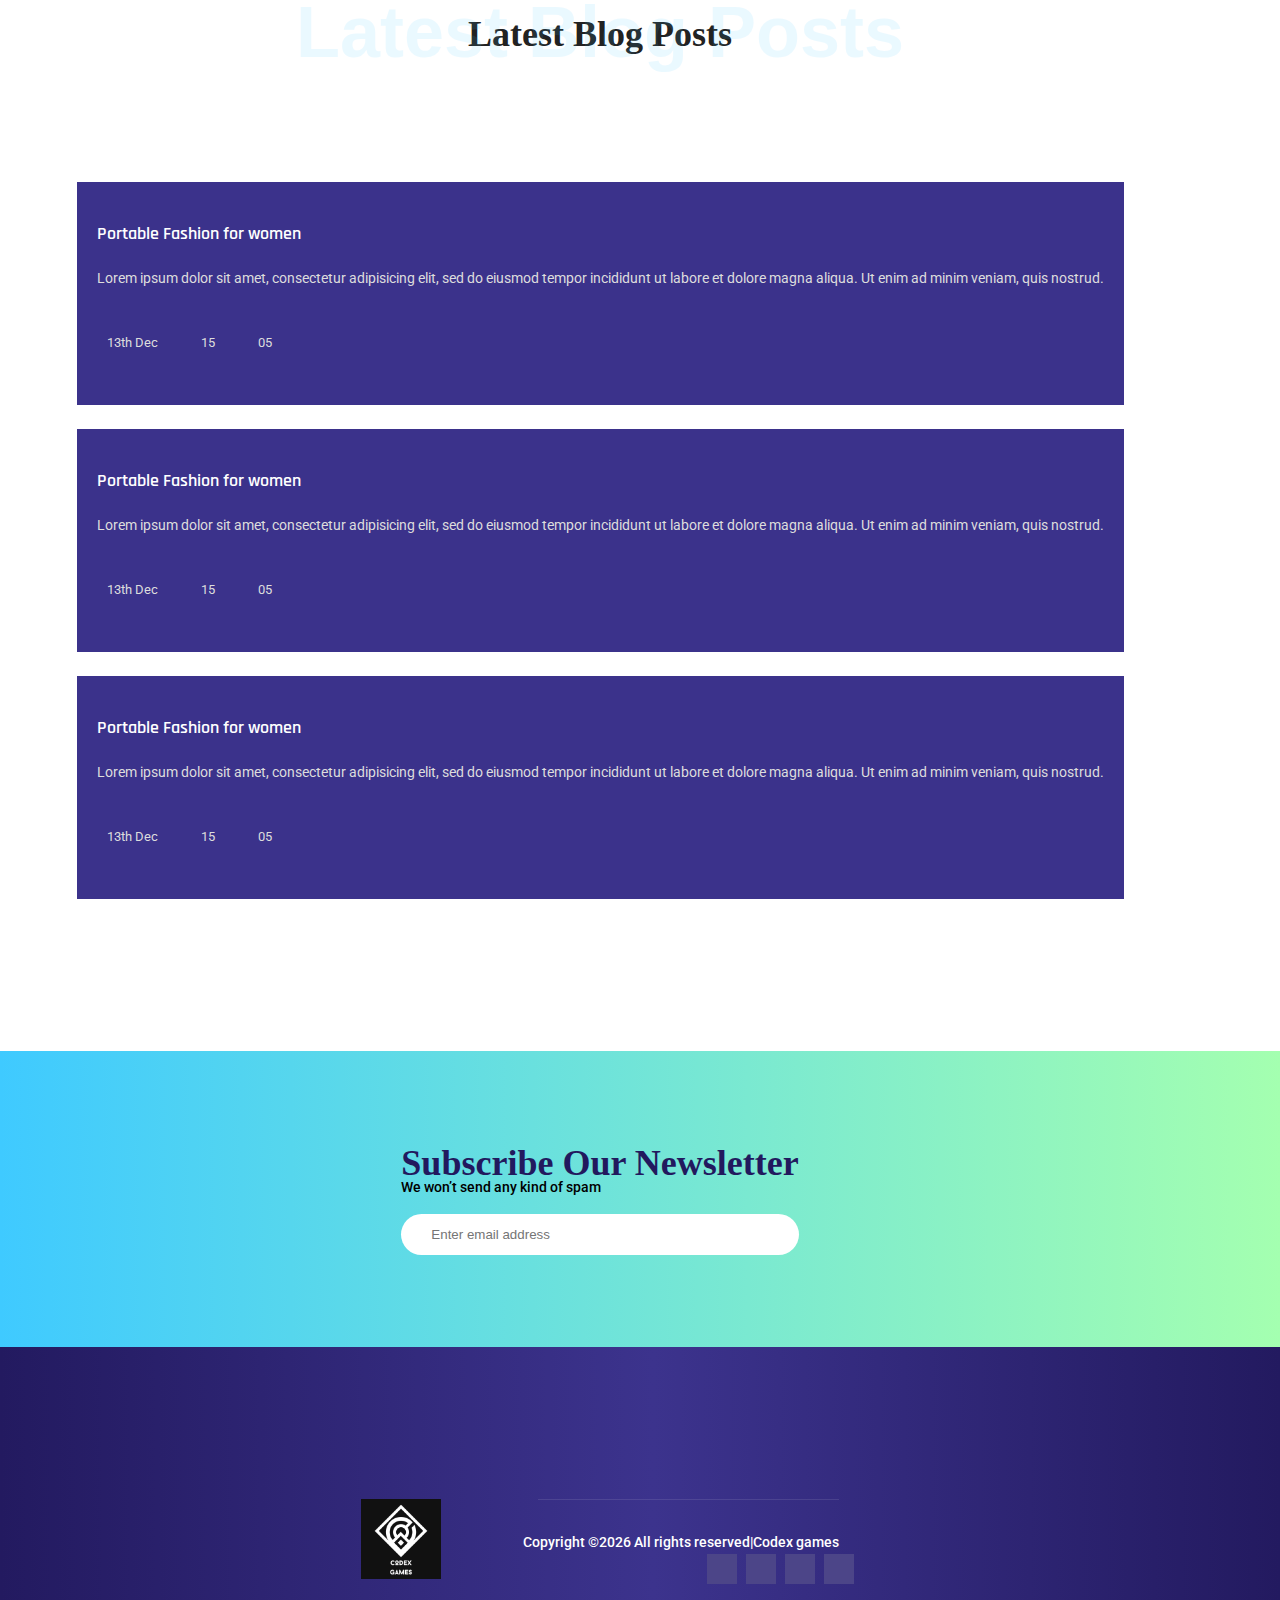
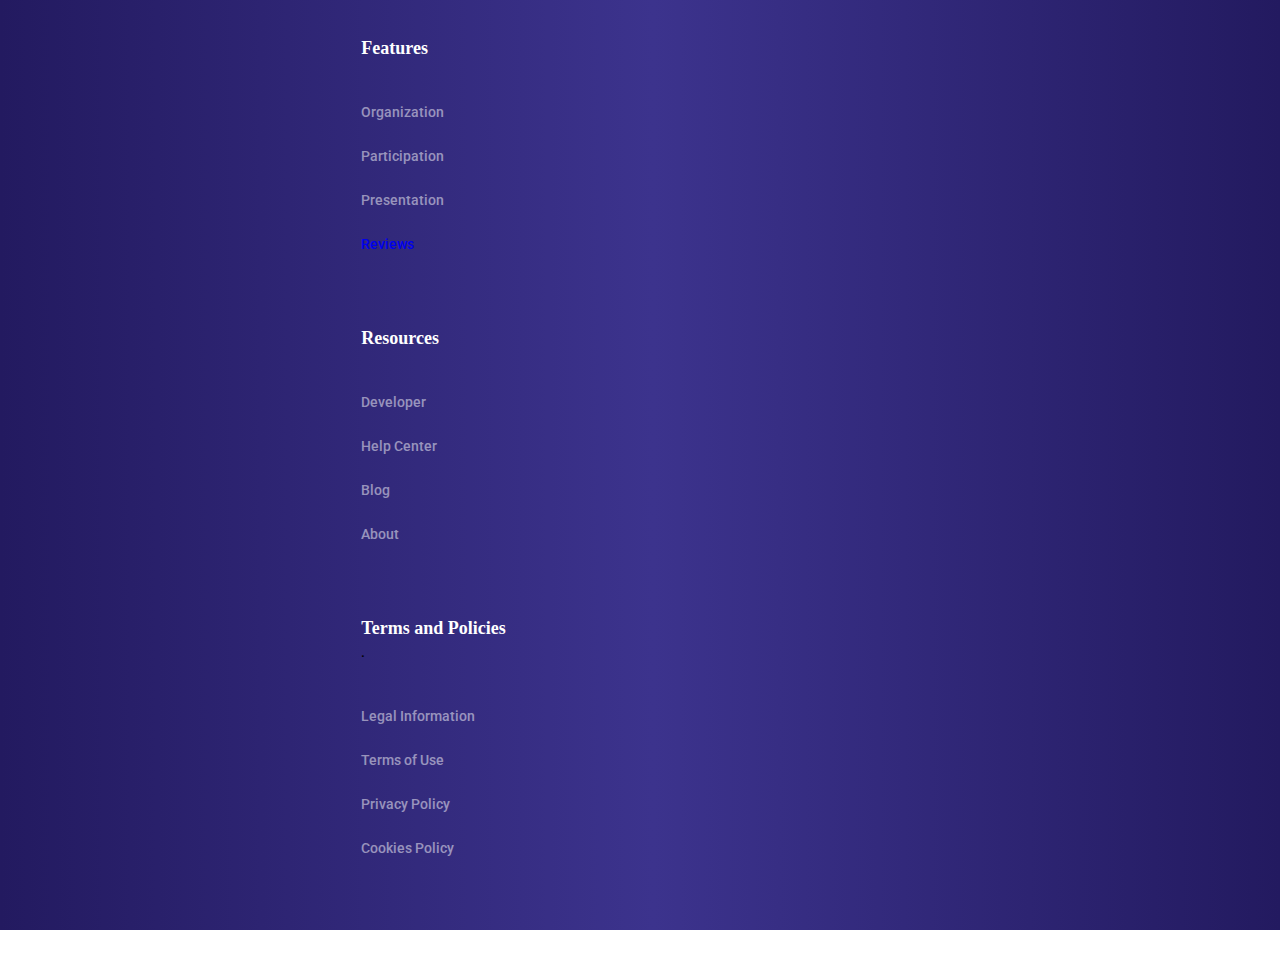
==== commit e7696711: "About us was modified and styling was done" ====
--- a/index.html
+++ b/index.html
@@ -28,7 +28,7 @@
 			<nav class="navbar navbar-expand-lg navbar-light">
 				<div class="container">
 					<!-- Brand and toggle get grouped for better mobile display -->
-					<a class="navbar-brand logo_h" href="index.html"><img class="front-modify" src="img/logo.png" alt=""></a>
+					<a class="navbar-brand logo_h" href="index.html"><img  src="img/Codexgames.png" alt=""></a>
 					<button class="navbar-toggler" type="button" data-toggle="collapse" data-target="#navbarSupportedContent"
 					 aria-controls="navbarSupportedContent" aria-expanded="false" aria-label="Toggle navigation">
 						<span class="icon-bar"></span>
@@ -61,7 +61,7 @@
 							<li class="nav-item"><a class="nav-link" href="contact.html">Contact</a></li>
 						</ul>
 						<ul class="nav navbar-nav navbar-right">
-							<li class="nav-item"><a href="#" class="primary_btn">join us</a></li>
+							<li class="nav-item"><a href="#" class="primary_btn">Login</a></li>
 						</ul>
 					</div>
 				</div>
@@ -94,7 +94,7 @@
 								A competitive platform for organizing and participating in multiplayer tournaments which takes together all gamers into one destination.
 							</p>
 							<div class="d-flex align-items-center">
-								<a id="play-home-video" class="video-play-button" href="https://www.youtube.com/watch?v=vParh5wE-tM">
+								<a id="play-home-video" class="video-play-button" href="https://youtu.be/m0zWiUGrzBk">
 									<span></span>
 								</a>
 								<div class="watch_video text-uppercase">
@@ -410,8 +410,8 @@
 			<div class="row">
 				<div class="col-lg-4 col-md-6">
 					<div class="pricing_item">
-						<h3 class="p_title">Silver Package</h3>
-						<h1 class="p_price">$69.00</h1>
+						<h3 class="p_title">Free</h3>
+						<h1 class="p_price">$200</h1>
 						<div class="p_list">
 							<ul>
 								<li>Basic hair Cut</li>
@@ -624,69 +624,68 @@
 			<div class="row footer_inner">
 				<div class="col-lg-3 col-sm-6">
 					<aside class="f_widget ab_widget">
-						<div class="f_title">
-							<h4>About Farfly</h4>
-						</div>
 						<ul>
-							<li><a href="#"></a>For Business</a></li><a href="#">
-								<li><a href="#"></a>Premium Plans
-							</a></li>
-							<li><a href="#"></a>Reviews</a></li>
-							<li><a href="#"></a>How it Works</a></li>
-							<li><a href="#"></a>Farfly Blog</a></li>
+							<img  class= "pixel"src="img/Codexgames.png" alt="">
 						</ul>
 					</aside>
 				</div>
 				<div class="col-lg-3 col-sm-6">
 					<aside class="f_widget ab_widget">
 						<div class="f_title">
-							<h4>Company</h4>
+							<h4>Features</h4>
 						</div>
 						<ul>
-							<li><a href="#"></a>Product Tour</a></li><a href="#">
-								<li><a href="#"></a>Pricing
+							<li><a href="#"></a>Organization</a></li><a href="#">
+								<li><a href="#"></a>Participation
 							</a></li>
-							<li><a href="#"></a>Founding Members</a></li>
-							<li><a href="#"></a>Case Studies</a></li>
-							<li><a href="#"></a>Product Updates</a></li>
+							<li><a href="#"></a>Presentation</a></li>
+							<li><a href="#">Reviews</a></li>
 						</ul>
 					</aside>
 				</div>
 				<div class="col-lg-3 col-sm-6">
 					<aside class="f_widget ab_widget">
 						<div class="f_title">
-							<h4>Support</h4>
+							<h4>Resources<h4>
 						</div>
 						<ul>
-							<li><a href="#"></a>Documentation</a></li><a href="#">
-								<li><a href="#"></a>Data Securiry
+							<li><a href="#"></a>Developer</a></li><a href="#">
+								<li><a href="#"></a>Help Center
 							</a></li>
-							<li><a href="#"></a>Site Performance</a></li>
-							<li><a href="#"></a>Action Plan</a></li>
-							<li><a href="#"></a>Resources</a></li>
+							<li><a href="#"></a>Blog</a></li>
+							<li><a href="#"></a>About</a></li>
 						</ul>
 					</aside>
 				</div>
 				<div class="col-lg-3 col-sm-6">
 					<aside class="f_widget ab_widget">
 						<div class="f_title">
-							<h4>Legal</h4>
+							<h4>Terms and Policies</h4> .
 						</div>
 						<ul>
-							<li><a href="#"></a>Terms and conditions</a></li><a href="#">
-								<li><a href="#"></a>Privacy Policy
+							<li><a href="#"></a>Legal Information</a></li><a href="#">
+								<li><a href="#"></a>Terms of Use
 							</a></li>
-							<li><a href="#"></a>Cookie Information</a></li>
-							<li><a href="#"></a>Opt - Out</a></li>
+							<li><a href="#"></a>Privacy Policy</a></li>
+							<li><a href="#"></a>Cookies Policy</a></li>
 						</ul>
 					</aside>
 				</div>
+				<!--
+				<div class="col-lg-3 col-sm-6">
+					<aside class="f_widget ab_widget">
+						<ul>
+							<img  class= "pixel"src="img/Codexgames.png" alt="">
+						</ul>
+					</aside>
+				</div>
+			-->
 			</div>
 			<div class="row single-footer-widget">
 				<div class="col-lg-6 col-md-6 col-sm-12">
 					<div class="copy_right_text">
 						<p><!-- Link back to Colorlib can't be removed. Template is licensed under CC BY 3.0. -->
-Copyright &copy;<script>document.write(new Date().getFullYear());</script> All rights reserved | This template is made with <i class="fa fa-heart-o" aria-hidden="true"></i> by <a href="https://colorlib.com" target="_blank">Colorlib</a>
+Copyright &copy;<script>document.write(new Date().getFullYear());</script> All rights reserved|Codex games
 <!-- Link back to Colorlib can't be removed. Template is licensed under CC BY 3.0. --></p>
 					</div>
 				</div>
--- a/css/style.css
+++ b/css/style.css
@@ -12,12 +12,22 @@
 /* Wide Mobile Layout: 480px */
 /*---------------------------------------------------- */
 /*----------------------------------------------------*/
+
+*,
+*::before,
+*::after {
+  box-sizing: border-box;
+  padding: 0;
+  margin: 0;
+}
+
 body {
   line-height: 24px;
   font-size: 14px;
   font-family: "Roboto", sans-serif;
   font-weight: 500;
-  color: #777777; }
+  background-color:white;
+}
 
 h2{
   font-family: Verdana, Geneva, Tahoma, sans-serif;
@@ -57,7 +67,7 @@
   padding-right: 0px; }
 
 .white_bg {
-  background: #fff !important; }
+  background: rgb(21, 21, 21); }
 
 /*---------------------------------------------------- */
 /*----------------------------------------------------*/
@@ -80,7 +90,12 @@
       padding-bottom: 60px; } }
 
 img {
-  max-width: 100%; }
+  max-width: 80px; }
+.editpic{
+  max-width: 120px;
+  border-radius: 50%;
+  border-color: #000;
+}
 
 /* Main Title Area css
 ============================================================================================ */
@@ -114,10 +129,11 @@
 /* Start Common Section Area css
 ============================================================================================ */
 .section_content {
-  position: relative;
-  padding: 70px 0px 73px 70px; }
+  padding: 73px 0px 73px 73px;
+  background-color: #000000;
+ }
   .section_content h6 {
-    color: #fff;
+    color: rgb(251, 246, 246);
     font-size: 14px;
     margin-bottom: 12px;
     position: relative;
@@ -139,12 +155,14 @@
     color: #fff;
     line-height: 45px;
     padding: 30px 0 30px;
-    margin-bottom: 0; }
-  .section_content p {
+    margin-bottom: 0;
+  }
+  .section_content h3{
     margin-bottom: 0px;
     color: #fff;
     font-weight: 400;
-    padding: 0 40px 40px 0; }
+    padding: 0 40px 40px 0;
+   }
 
 /* End Common Section Area css
 ============================================================================================ */
@@ -353,7 +371,7 @@
   top: 0;
   left: 0;
   z-index: 9999;
-  background: #2c2172; }
+  background: #090909; }
   .header_area .navbar-brand {
     margin-right: 30px; }
   .header_area .menu_nav {
@@ -369,7 +387,7 @@
       .header_area .navbar .nav .nav-item .nav-link {
         font: 500 12px/100px "Roboto", sans-serif;
         text-transform: uppercase;
-        color: #fff;
+        color: rgb(255, 255, 255);
         padding: 0px;
         display: inline-block; }
         .header_area .navbar .nav .nav-item .nav-link:after {
@@ -384,7 +402,7 @@
           border-radius: 0px;
           box-shadow: none;
           margin: 0px;
-          background: #fff; }
+          background: rgb(135, 21, 21); }
           @media (min-width: 992px) {
             .header_area .navbar .nav .nav-item.submenu ul {
               position: absolute;
@@ -515,8 +533,8 @@
         line-height: 60px;
         margin-bottom: 20px;
 color: white;
-
       }
+    
       .home_banner_area .banner_inner .banner_content p {
         color: #fff;
         font-size: 16px;
@@ -525,7 +543,6 @@
         margin: 0 30px;
         font-size: 12px;
         text-transform: uppercase; }
-
 .blog_banner {
   min-height: 780px;
   position: relative;
@@ -1496,6 +1513,78 @@
 .contact_form button.primary_btn:active {
   border-style: none !important; }
 
+  /*Names defined sectrion under About */
+  .about_us_areas{
+  position: relative;
+  }
+  .about_contents{
+    position: relative;
+  }
+  .about_contents:before{
+    content: "";
+    position: absolute;
+    height: 60%;
+    width: 89%;
+    top: 0;
+    left: 0;
+  }
+  .names_area{
+    position: relative;
+    padding-top: 220px;
+  }
+  .names_area .main_title h1{
+    color: black;
+  }
+  /*
+  .names_item{
+    position: relative;
+  }
+  .names_item h3{
+    font-size: 18px;
+        color: #f9f9fb;
+        padding-top: 40px;
+        font-weight: bolder;
+        margin: 0;
+  }
+  .names_item p{
+      font-weight: 400;
+      padding: 30px 20px 40px 0;;
+      margin: 0;
+      width: 150%;
+      color: white;
+  }
+  */
+  .container {
+    display: flex;
+    flex-wrap: wrap;
+    justify-content: center;
+    max-width: 1200px;
+    margin-block: 2rem;
+    gap: 2rem;
+  }
+  .forpic{
+    max-width: 100%;
+  display: block;
+  object-fit: cover;
+  }
+
+  .card {
+    display: flex;
+    flex-direction: column;
+    width: clamp(20rem, calc(20rem + 2vw), 22rem);
+    overflow: hidden;
+    box-shadow: 0 .1rem 1rem rgba(0, 0, 0, 0.1);
+    border-radius: 1em;
+    background: #ECE9E6;
+  background: linear-gradient(to right, #FFFFFF, #ECE9E6);
+  }
+  .card__body {
+    padding: 1rem;
+    display: flex;
+    flex-direction: column;
+    gap: .5rem;
+  }
+  
 /* Contact Success and error Area css
 ============================================================================================ */
 .modal-message .modal-dialog {
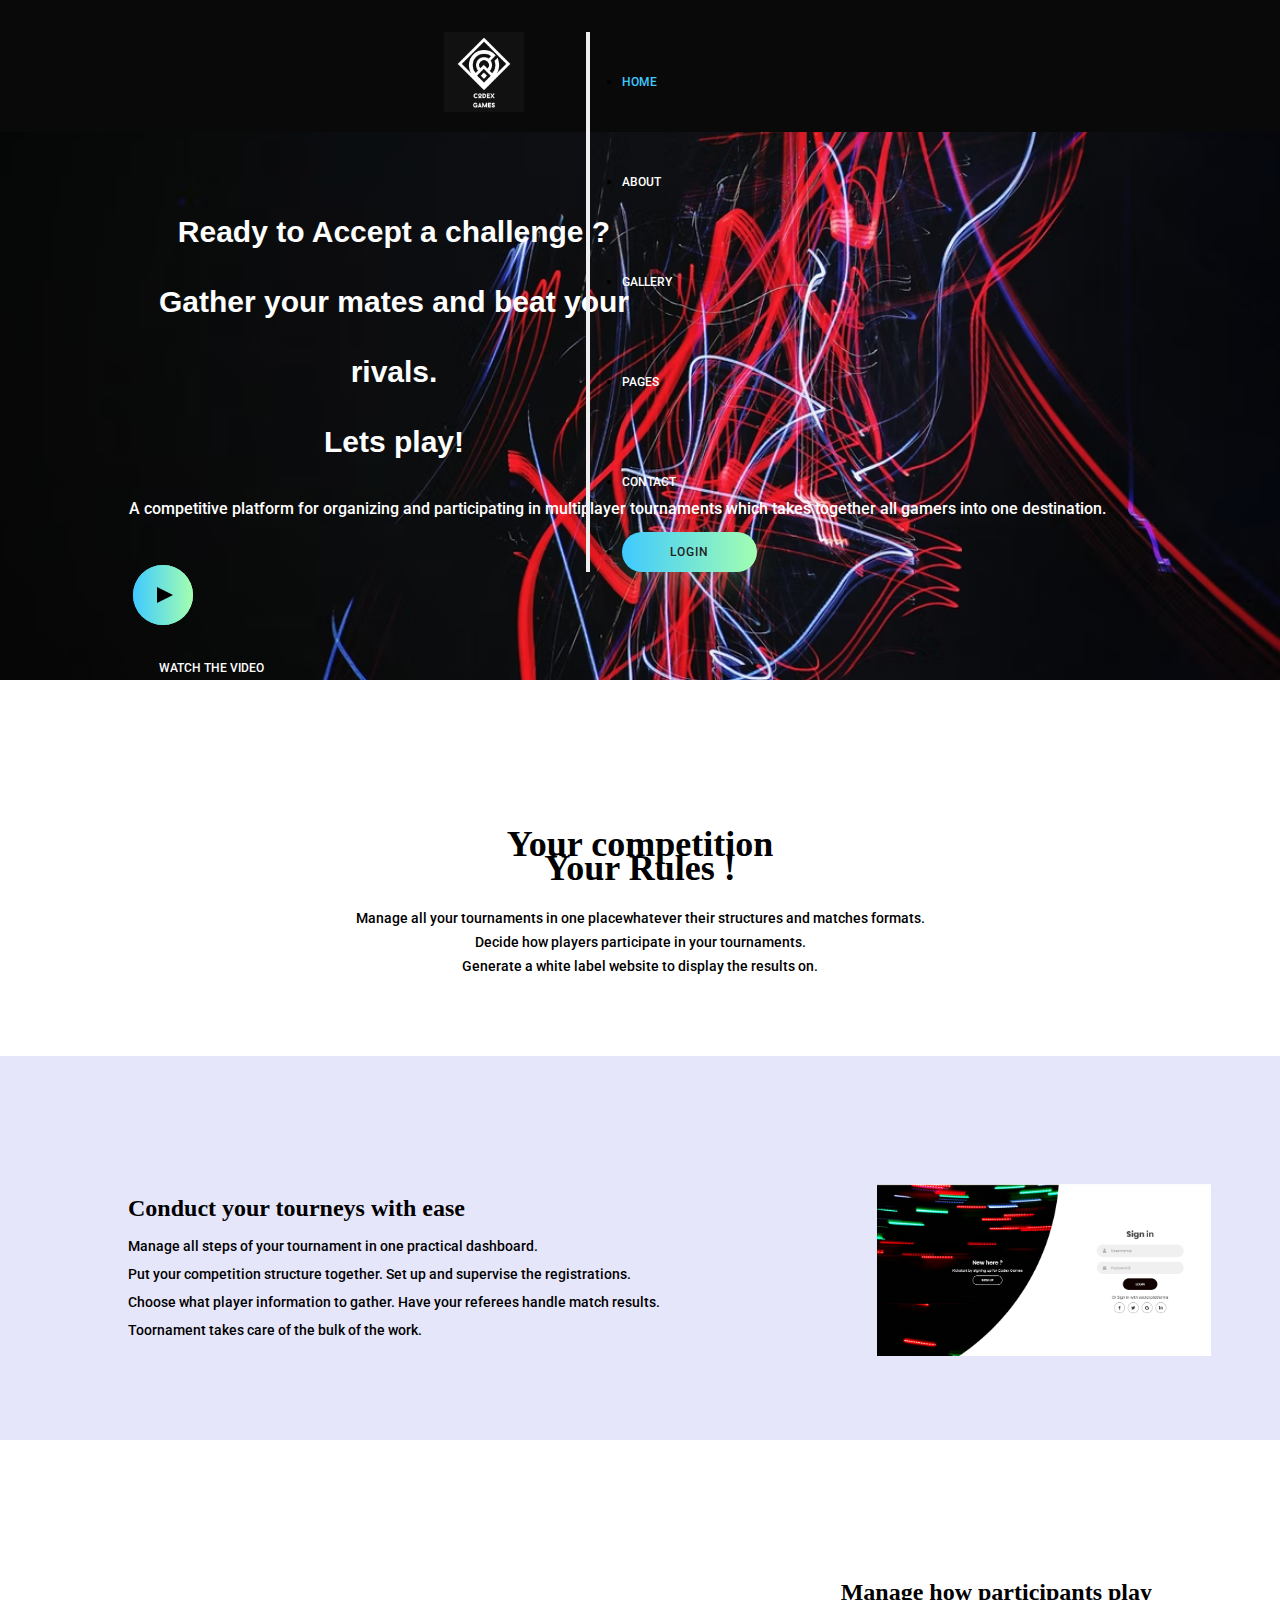
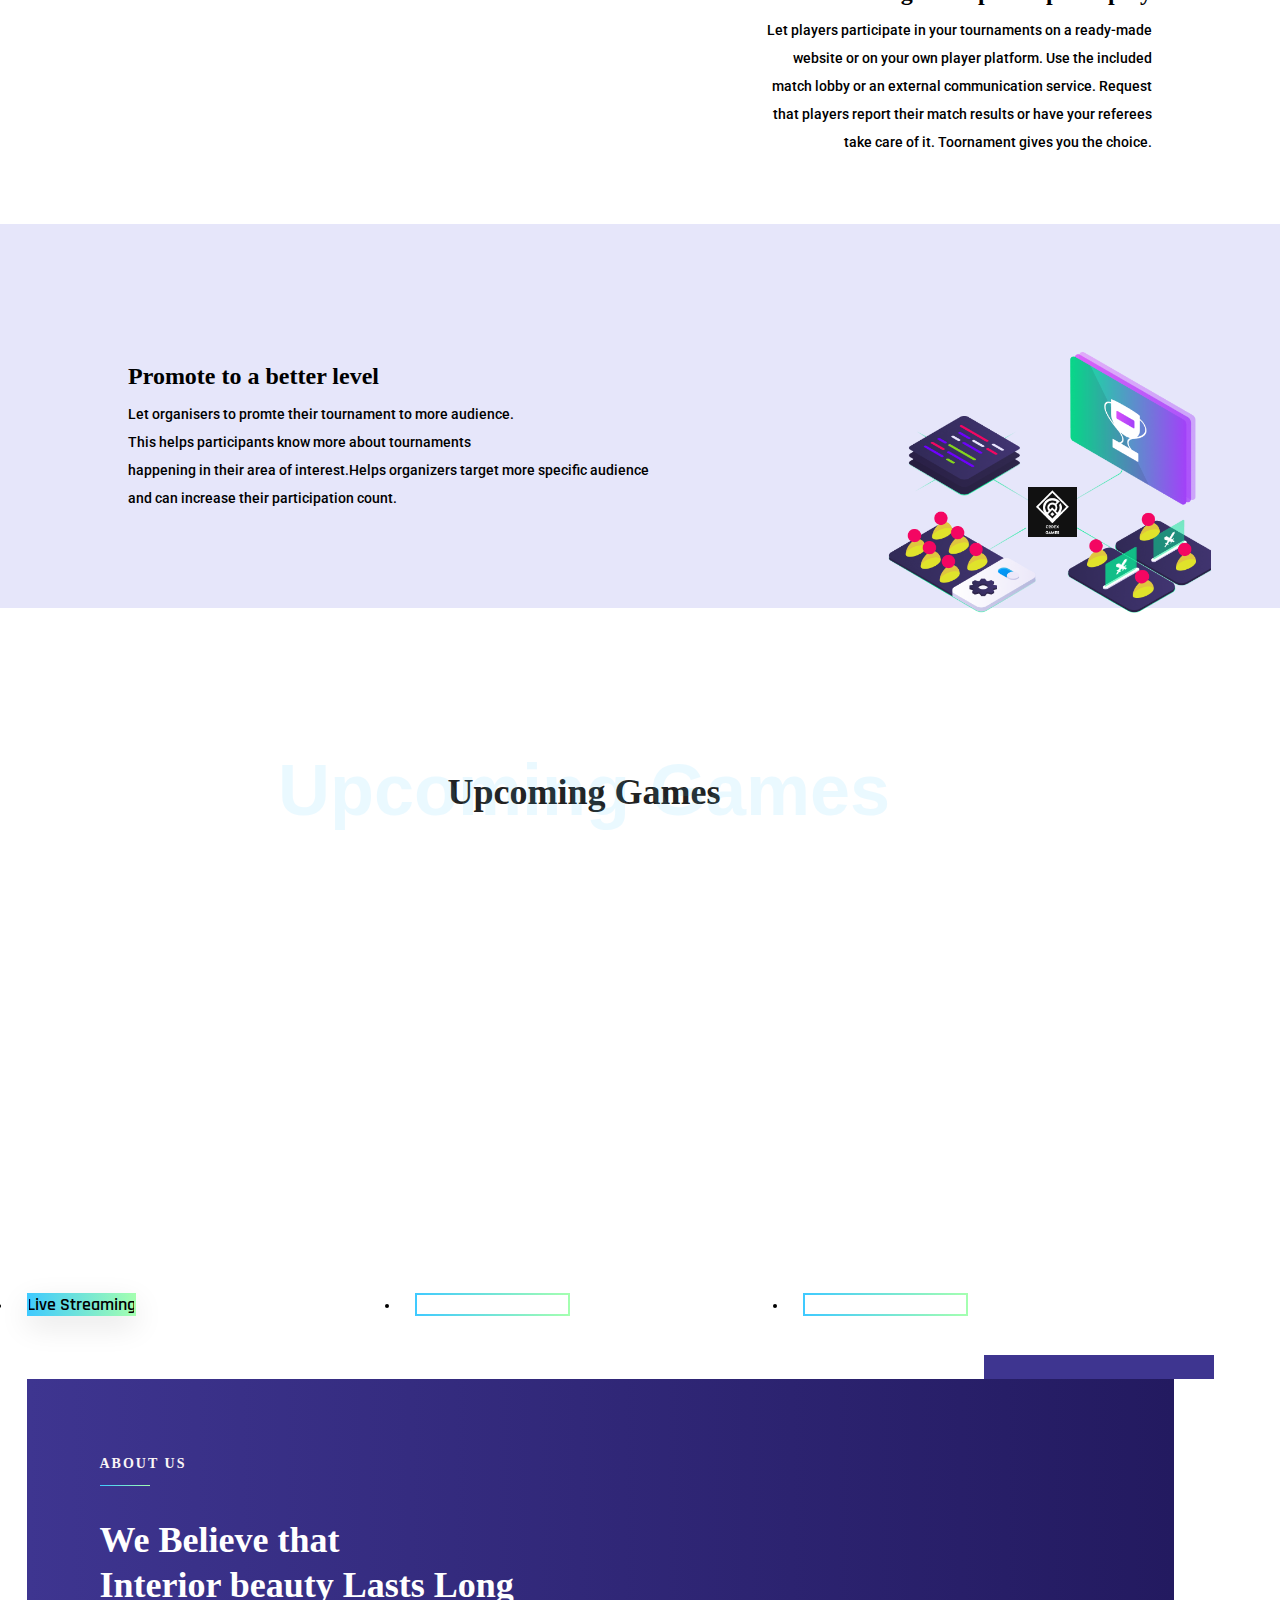
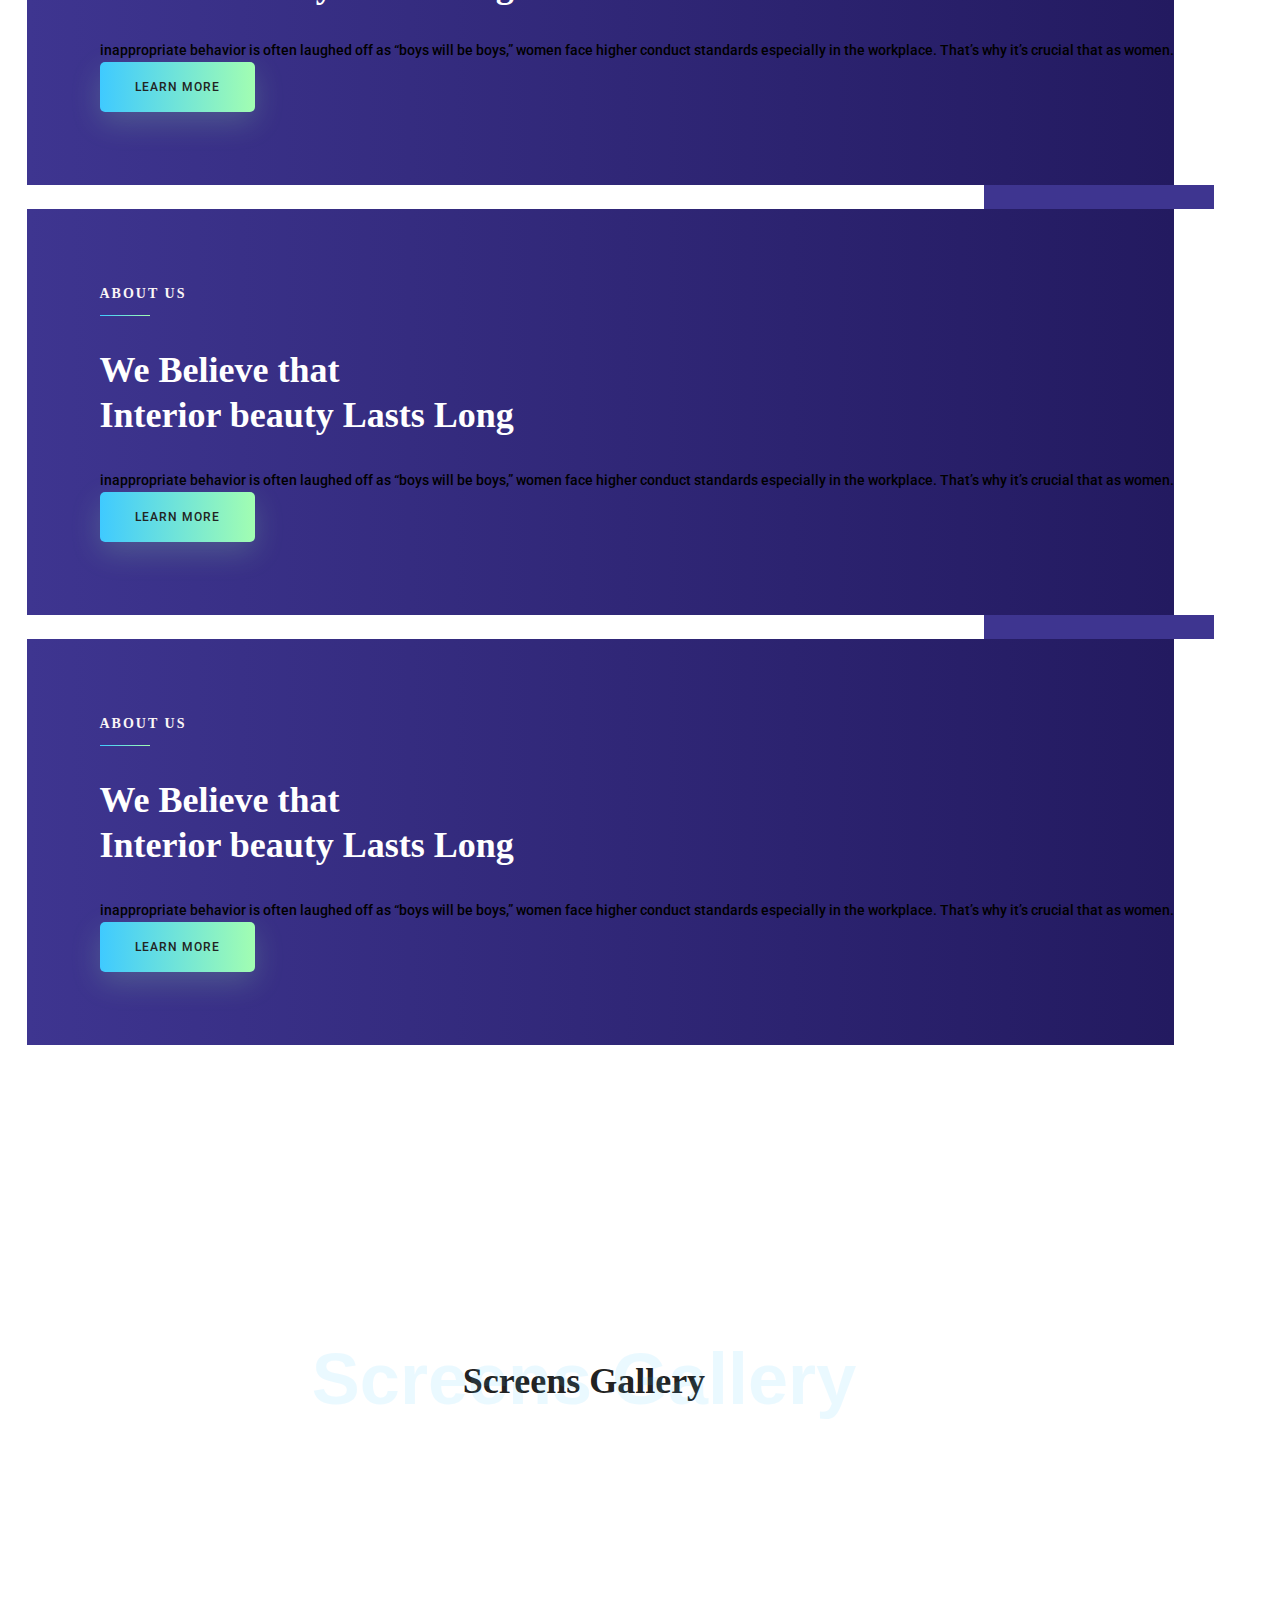
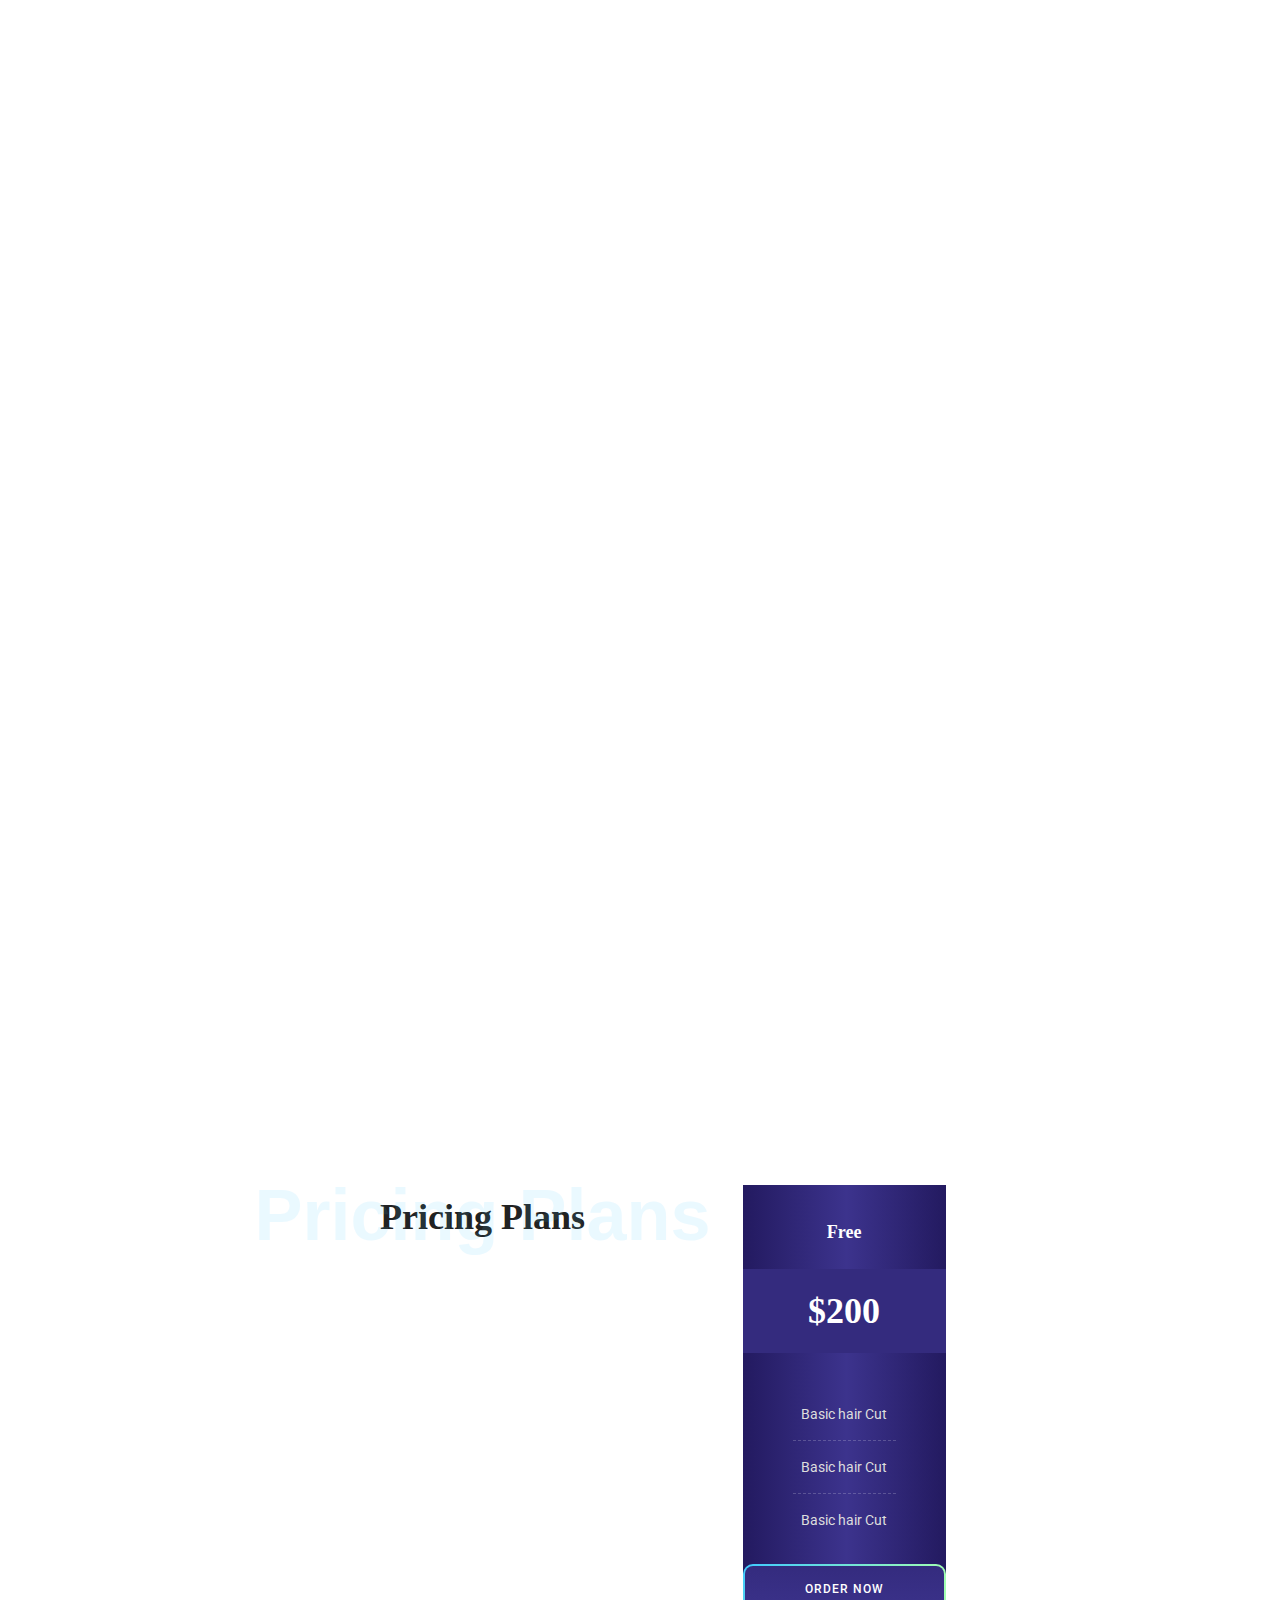
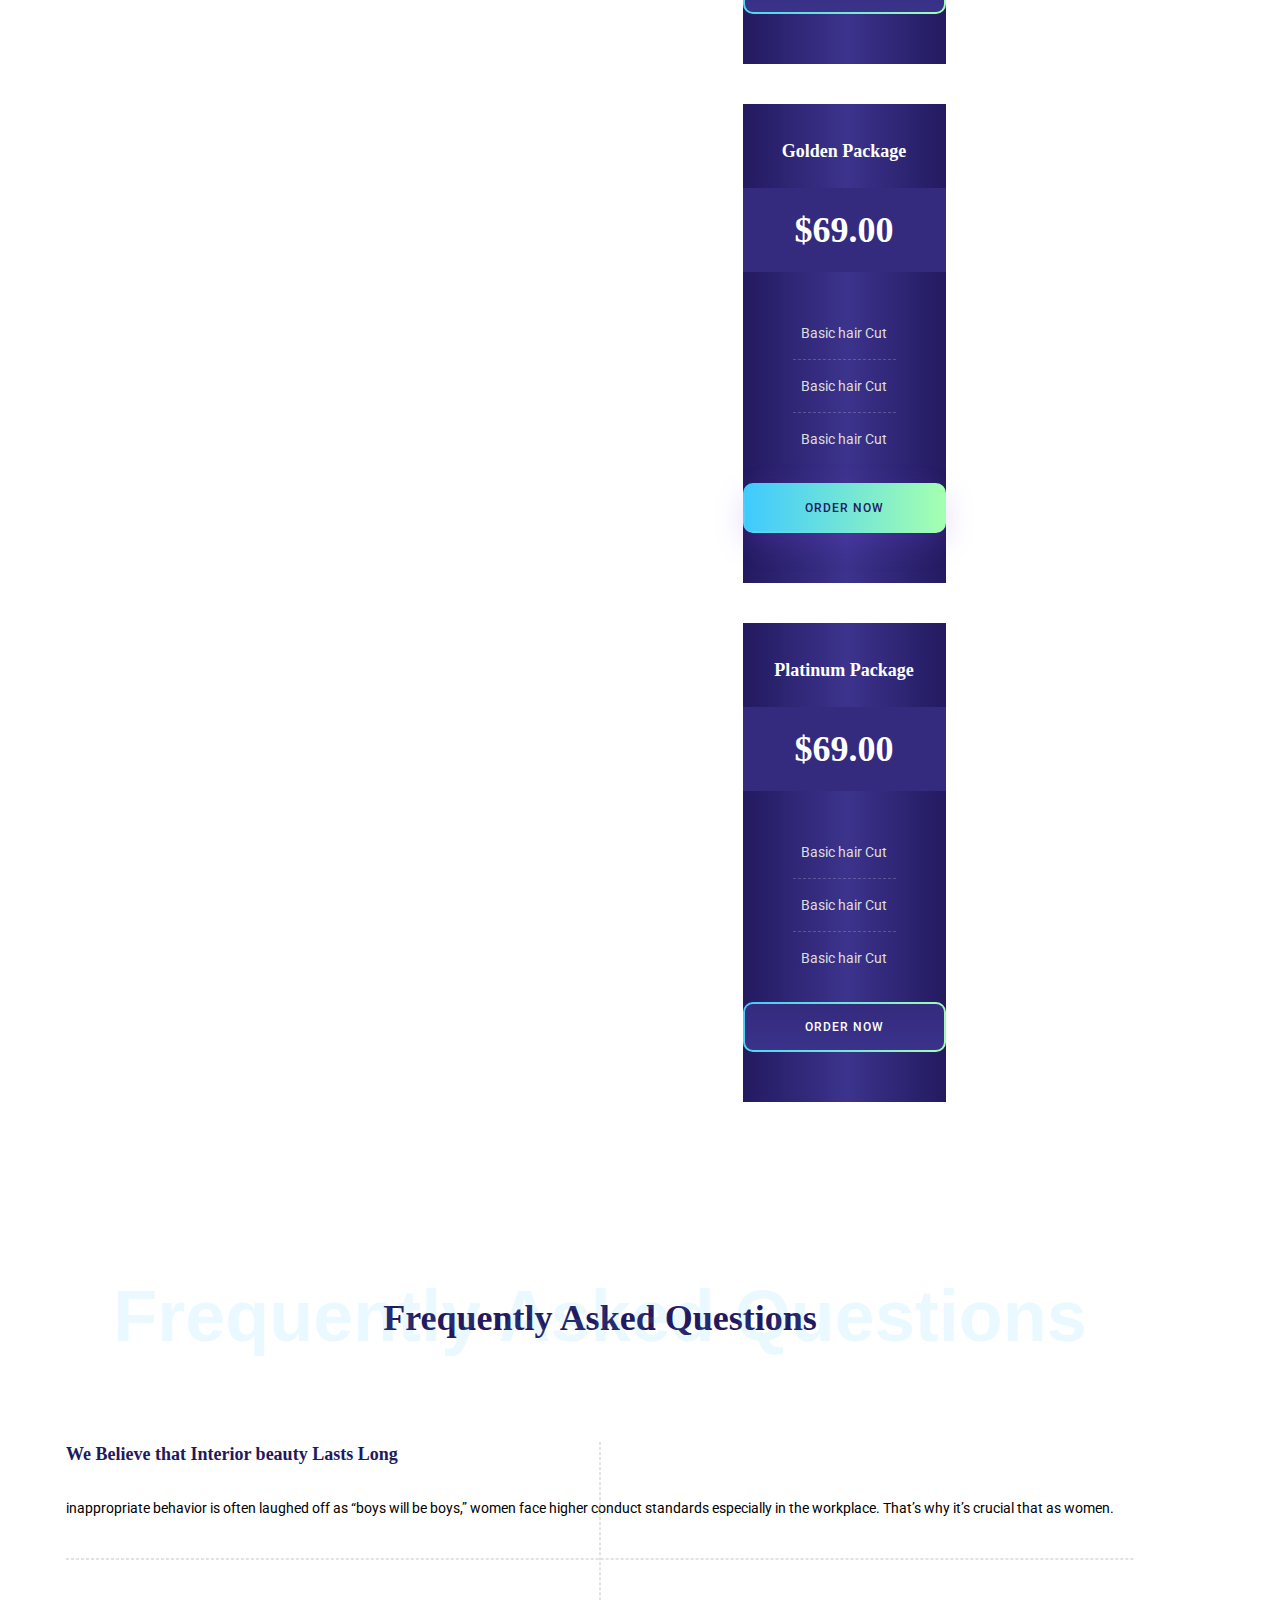
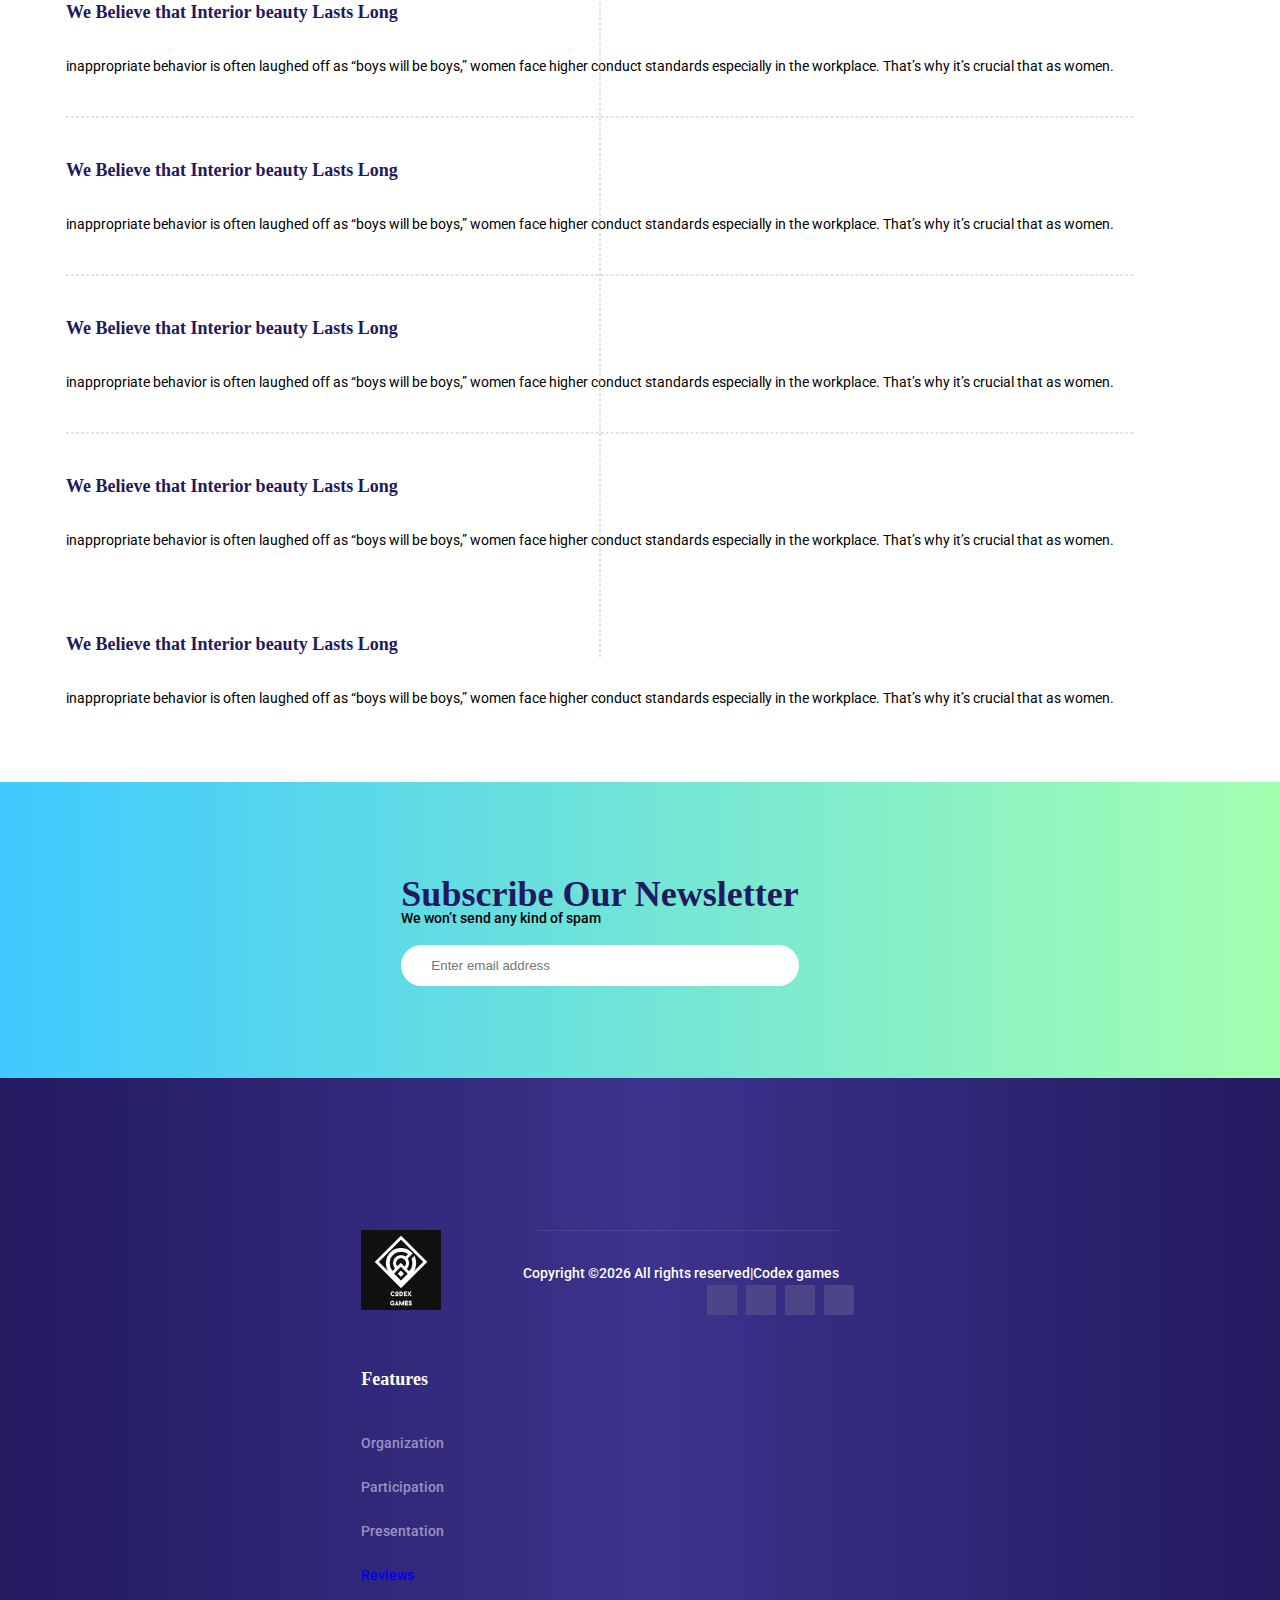
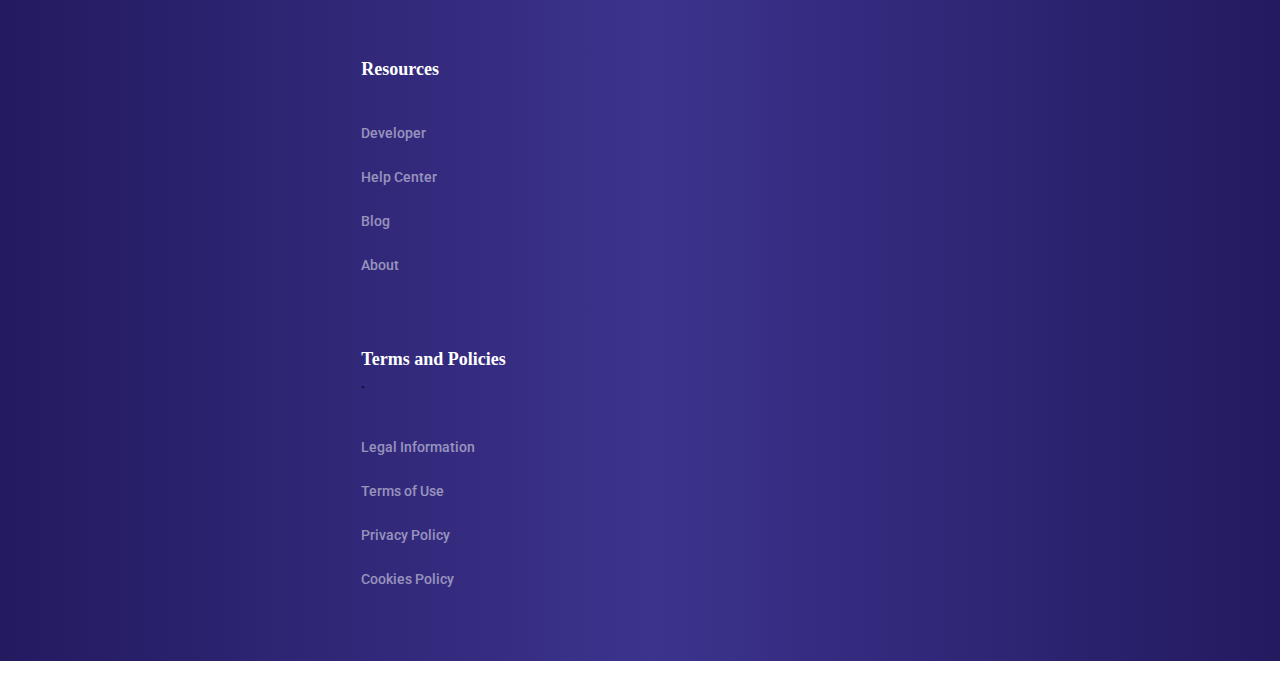
==== commit 0215ed06: "Some errors were updated" ====
--- a/index.html
+++ b/index.html
@@ -50,6 +50,7 @@
 									<li class="nav-item"><a class="nav-link" href="elements.html">Elements</a>
 								</ul>
 							</li>
+							<!---
 							<li class="nav-item submenu dropdown">
 								<a href="#" class="nav-link dropdown-toggle" data-toggle="dropdown" role="button" aria-haspopup="true"
 								 aria-expanded="false">Blog</a>
@@ -58,10 +59,11 @@
 									<li class="nav-item"><a class="nav-link" href="single-blog.html">Blog Details</a></li>
 								</ul>
 							</li>
+						-->
 							<li class="nav-item"><a class="nav-link" href="contact.html">Contact</a></li>
 						</ul>
 						<ul class="nav navbar-nav navbar-right">
-							<li class="nav-item"><a href="#" class="primary_btn">Login</a></li>
+							<li class="nav-item"><a href="login.html" class="primary_btn">Login</a></li>
 						</ul>
 					</div>
 				</div>
@@ -94,7 +96,7 @@
 								A competitive platform for organizing and participating in multiplayer tournaments which takes together all gamers into one destination.
 							</p>
 							<div class="d-flex align-items-center">
-								<a id="play-home-video" class="video-play-button" href="https://youtu.be/m0zWiUGrzBk">
+								<a id="play-home-video" class="video-play-button" href="https://youtu.be/agdTirOQ1mE">
 									<span></span>
 								</a>
 								<div class="watch_video text-uppercase">
@@ -111,23 +113,27 @@
 
 	<!--================Start About Us Area =================-->
 	<section class="about_us_area section_gap_top">
-		<div class="container">
-			<div class="row about_content align-items-center">
-				<div class="col-lg-6">
-					<div class="section_content">
-						<h6>About Us</h6>
-						<h1>We Believe that <br>Interior beauty Lasts Long</h1>
-						<p>inappropriate behavior is often laughed off as “boys will be boys,” women face higher conduct standards
-							especially in the workplace. That’s why it’s crucial that as women.</p>
-						<a class="primary_btn" href="#">Learn More</a>
-					</div>
-				</div>
-				<div class="col-lg-6">
-					<div class="about_us_image_box justify-content-center">
-						<img class="img-fluid w-100" src="img/front.png"alt="">
-					</div>
-				</div>
-			</div>
+		<div class="abtus">
+		<h1>Your competition<br>Your Rules !</h1>
+		<p class="abtuspara">Manage all your tournaments in one placewhatever their structures and matches formats.<br>Decide how players participate in your tournaments.<br>Generate a white label website to display the results on. </p>
+		
+		</div>
+		<div class="abtcontent1">
+		<img src="img/sign in.PNG" alt="" class="img1">	
+		<h3>Conduct your tourneys with ease</h3>
+		<p>Manage all steps of your tournament in one practical dashboard.<br>Put your competition structure together. Set up and supervise the registrations.<br>Choose what player information to gather. Have your referees handle match results.<br>Toornament takes care of the bulk of the work.</p>
+
+		</div>
+		<div class="abtcontent2">
+		<img src="img/participants.svg" alt="" class="img2">
+		<h3>Manage how participants play</h3>
+		<p>Let players participate in your tournaments on a ready-made<br>website or on your own player platform. Use the included<br>match lobby or an external communication service. Request<br>that players report their match results or have your referees<br>take care of it. Toornament gives you the choice.</p>	
+		</div>
+
+		<div class="abtcontent3">
+		<img src="img/about-3.png" alt="" class="img3">	
+		<h3>Promote to a better level</h3>
+		<p>Let organisers to promte their tournament to more audience.<br>This helps participants know more about tournaments<br>happening in their area of interest.Helps organizers target more specific audience<br>and can increase their participation count.</p>
 		</div>
 	</section>
 	<!--================End About Us Area =================-->
@@ -522,6 +528,7 @@
 	<!--================ End Frequently Asked Questions Area ================-->
 
 	<!--================ Start Blog Area ================-->
+	<!--
 	<section class="blog_area">
 		<div class="container">
 			<div class="row">
@@ -587,6 +594,7 @@
 			</div>
 		</div>
 	</section>
+-->
 	<!--================ End Blog Area ================-->
 
 	<!--================ Start Newsletter Area ================-->
--- a/css/style.css
+++ b/css/style.css
@@ -381,7 +381,9 @@
     padding: 0px;
     border: 0px;
     border-radius: 0px;
-    width: 100%; }
+    width: 100%;
+    height: 100px;
+   }
     .header_area .navbar .nav .nav-item {
       margin-right: 45px; }
       .header_area .navbar .nav .nav-item .nav-link {
@@ -506,6 +508,7 @@
 .home_banner_area {
   background: url(../img/banner/background.png) no-repeat center center;
   background-size:cover;
+
 }
 
   .home_banner_area .banner_inner {
@@ -527,10 +530,12 @@
       color: #fff;
       margin-left: 35px; }
       .home_banner_area .banner_inner .banner_content h2 {
-        margin-top: 210px;
+        margin-top: 150px;
+        width: 530px;
+        padding-top: 15px;
         font-size: 30px;
         font-weight: bold;
-        line-height: 60px;
+        line-height: 70px;
         margin-bottom: 20px;
 color: white;
       }
@@ -1554,6 +1559,67 @@
       color: white;
   }
   */
+  .img1{
+    padding-right: 6%;
+    max-width:35%;  
+    height: auto;
+    float: right;  
+  }
+  .abtcontent1{
+    width: auto;
+    height: 30vw;
+    padding-top: 10%;
+    padding-left: 10%;
+    text-align: left;
+    line-height: 2;
+    background-color:lavender;
+  }
+  .img2{
+    padding-left: 6%;
+    max-width:35%;  
+    height: auto;
+    float: left;
+  }
+  .abtcontent2{
+    width: auto;
+    height: 30vw;
+    padding-top: 10%;
+    padding-right: 10%;
+    text-align: right;
+    line-height: 2;
+  }
+  .img3{
+    padding-right: 6%;
+    top: 10px;
+    max-width:35%;  
+    height: auto;
+    float: right; 
+
+  }
+  .abtcontent3{
+    width: auto;
+    height: 30vw;
+    background-color:lavender;
+    padding-top: 10%;
+    padding-left: 10%;
+    text-align: left;
+    line-height: 2;
+
+  }
+  .abtuspara{
+    padding-top: 2%;
+  }
+  .abtus {
+  
+    text-align: center;
+    display: block;
+    margin-top: 0em;
+    margin-bottom: 1em;
+    margin-left: 0;
+    margin-right: 0;
+    padding-bottom: 5%;
+
+  }
   .container {
     display: flex;
     flex-wrap: wrap;
@@ -1571,7 +1637,8 @@
   .card {
     display: flex;
     flex-direction: column;
-    width: clamp(20rem, calc(20rem + 2vw), 22rem);
+    width: 25%;
+    float: left;
     overflow: hidden;
     box-shadow: 0 .1rem 1rem rgba(0, 0, 0, 0.1);
     border-radius: 1em;
@@ -1582,7 +1649,7 @@
     padding: 1rem;
     display: flex;
     flex-direction: column;
-    gap: .5rem;
+    gap: .3rem;
   }
   
 /* Contact Success and error Area css
